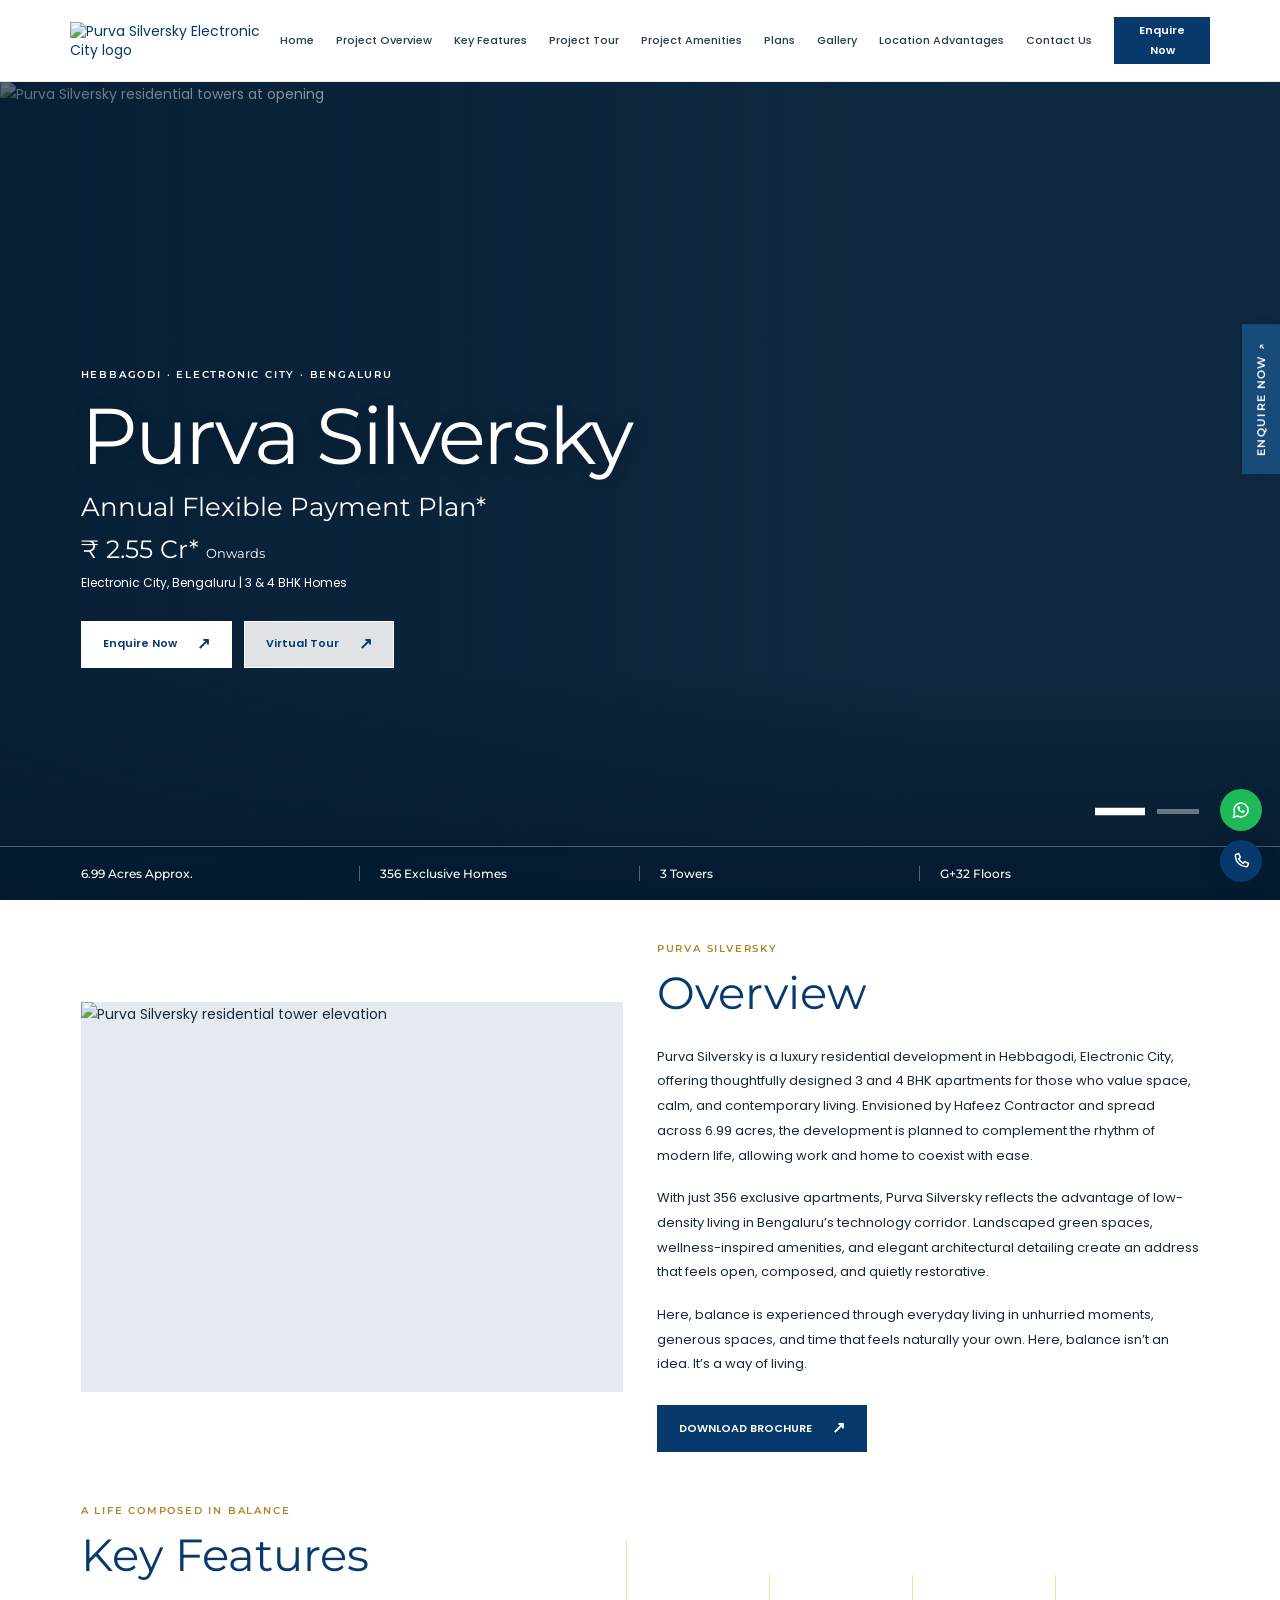
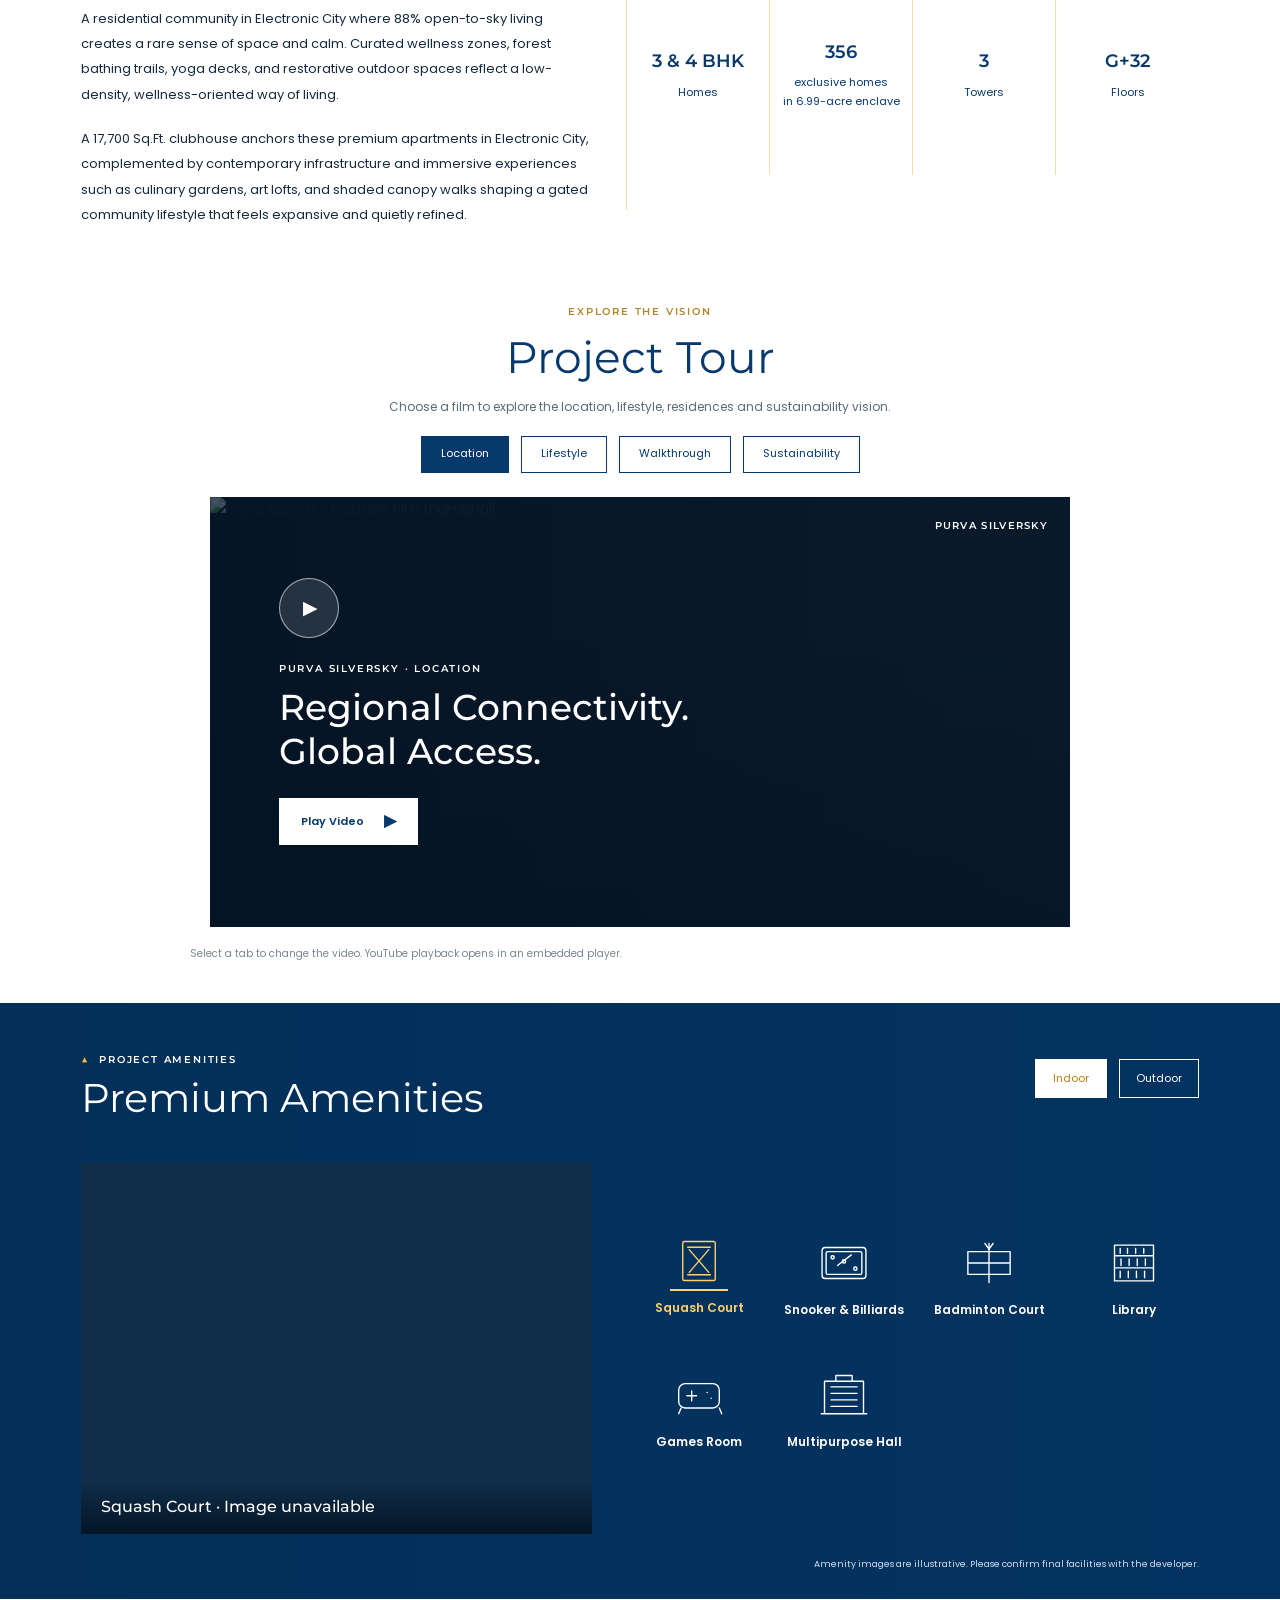
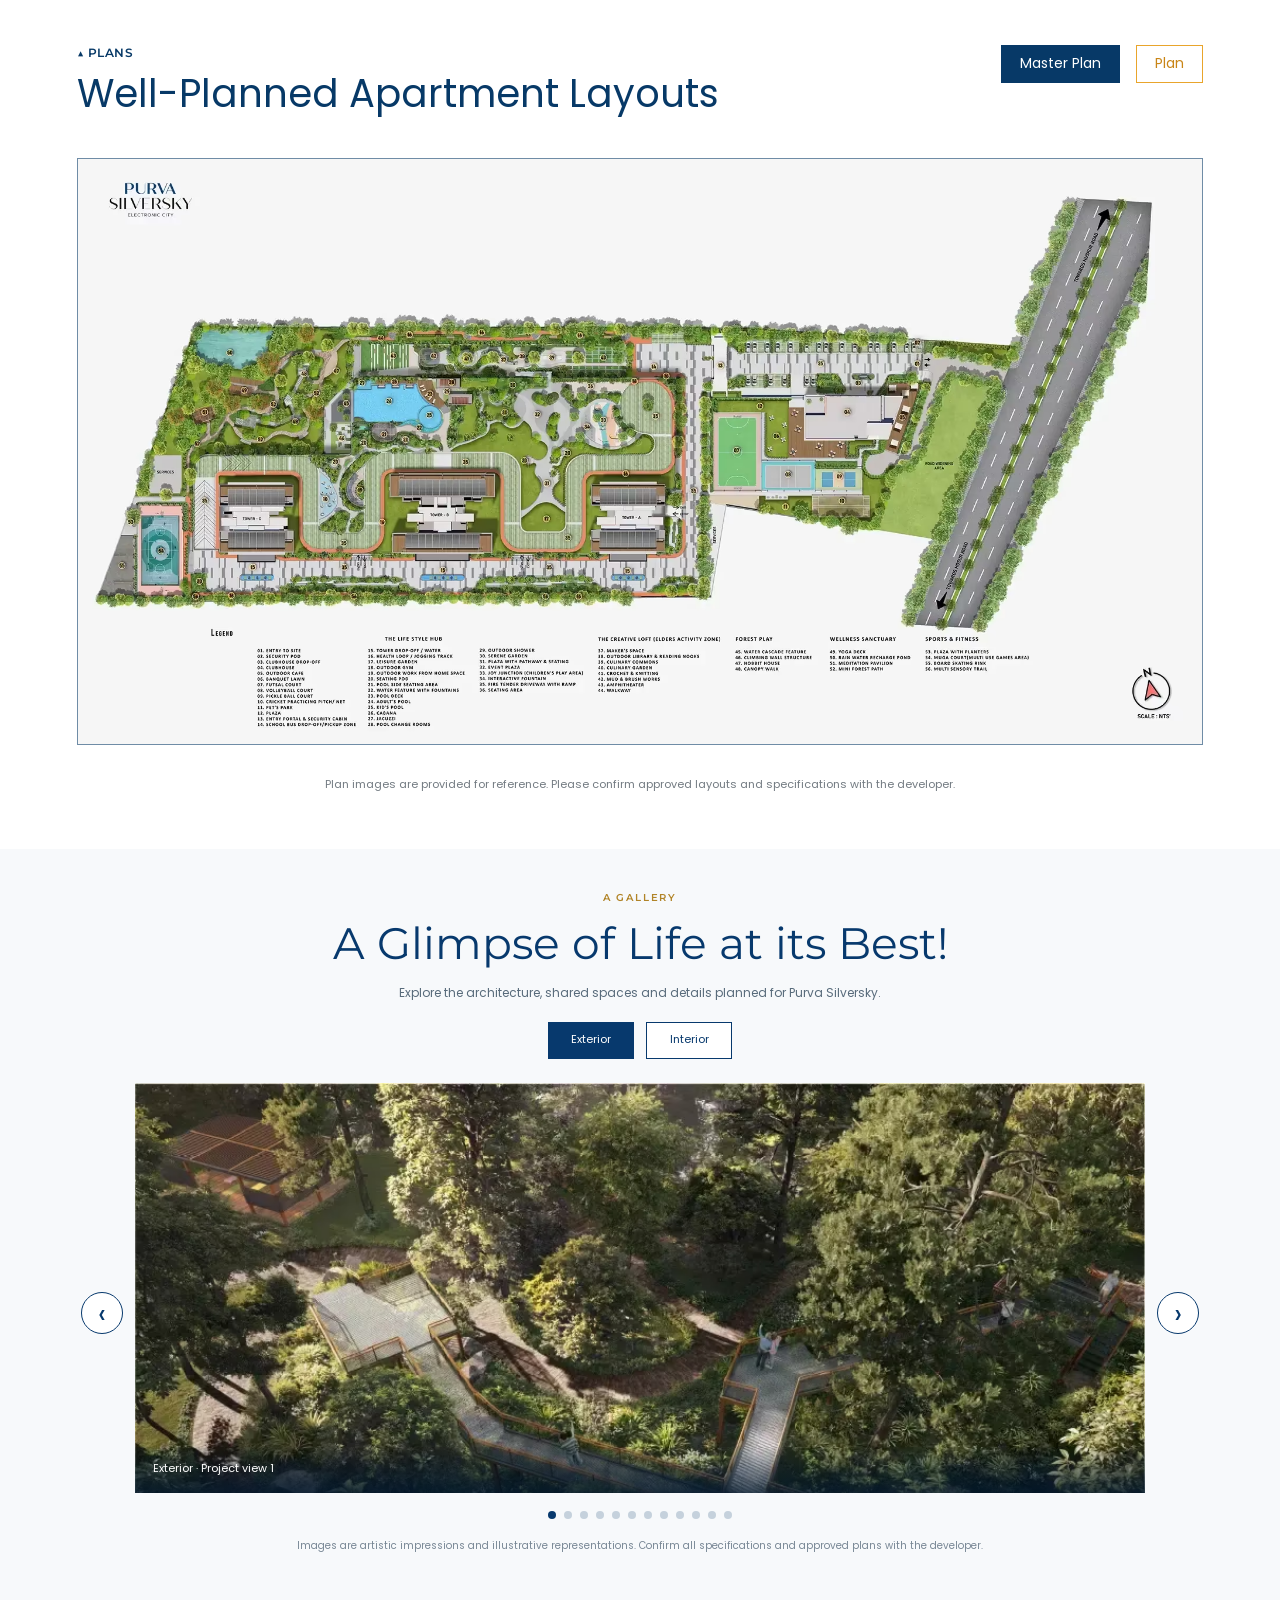
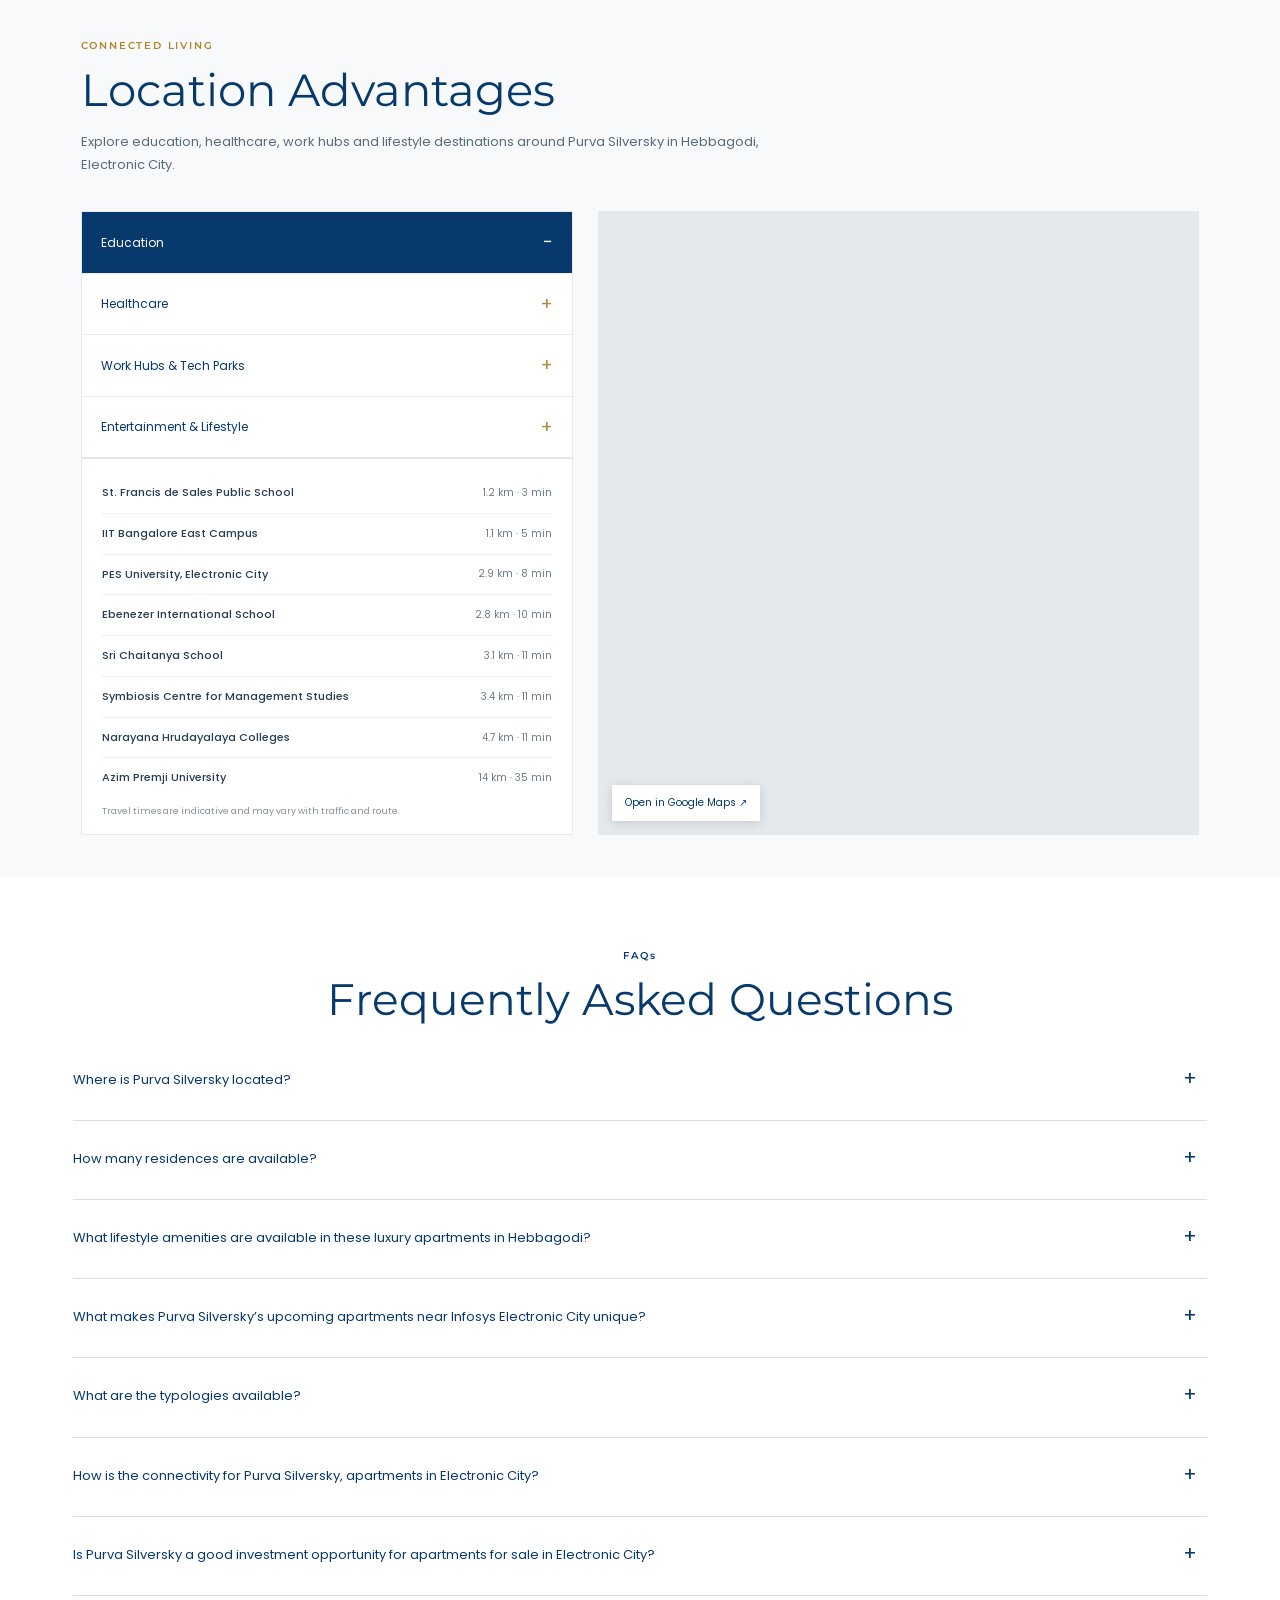
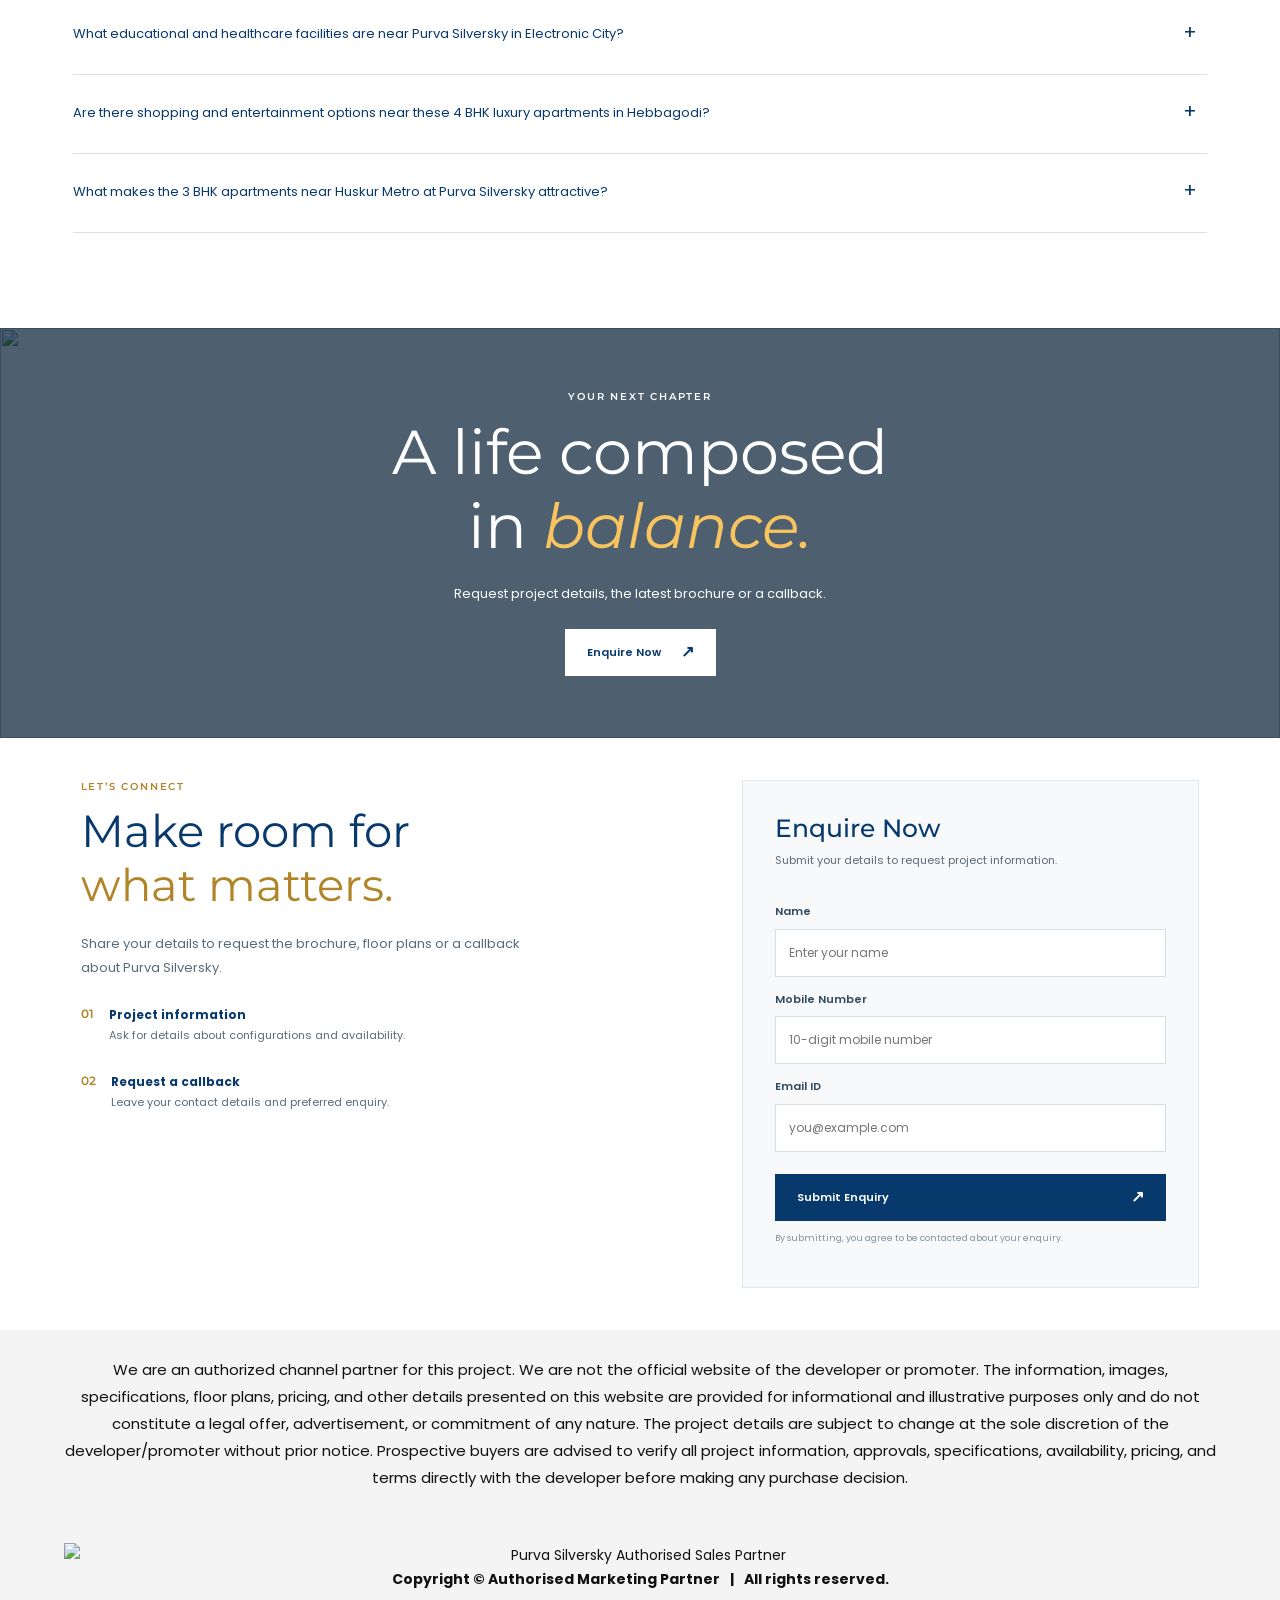
==== index.html @ df06e2ee "Set authorised sales partner logo and centre legal disclaimer" ====
<!doctype html>
<html lang="en"><head><meta charset="utf-8"><meta name="viewport" content="width=device-width,initial-scale=1"><meta name="theme-color" content="#07396d"><meta name="description" content="Explore premium 3 &amp; 4 BHK apartments in Electronic City at Purva Silversky. Discover top-rated flats in South Bangalore. Book your dream home today."><title>3 &amp; 4 BHK Apartments for Sale in Electronic City | Purva Silversky</title><link rel="preconnect" href="https://fonts.googleapis.com"><link rel="preconnect" href="https://fonts.gstatic.com" crossorigin><link rel="preconnect" href="https://www.puravankara.com"><link href="https://fonts.googleapis.com/css2?family=Montserrat:wght@400;500;600;700&family=Poppins:wght@300;400;500;600;700&display=swap" rel="stylesheet"><link rel="stylesheet" href="style.css?v=responsive-speed-28"><link rel="canonical" href="https://purvankarasilversky.com/"></head><body>
<header class="header"><a class="logo" href="#home" aria-label="Purva Silversky Home"><img class="brand-logo" src="assets/authorised-sales-partner.webp" alt="Purva Silversky Electronic City logo" loading="eager"></a><button class="menu-toggle" id="menuToggle" aria-label="Open menu" aria-expanded="false">☰</button><nav id="mainNav" aria-label="Main navigation"><a href="#home">Home</a><a href="#overview">Project Overview</a><a href="#features">Key Features</a><a href="#project-tour">Project Tour</a><a href="#amenities">Project Amenities</a><a href="#plans">Plans</a><a href="#projectGallery" data-scroll-target="projectGallery">Gallery</a><a href="#location">Location Advantages</a><a href="#contact">Contact Us</a><button class="btn btn-blue" data-enquire>Enquire Now</button></nav></header>
<main><section class="hero" id="home"><img class="hero-bg active" id="heroSlideA" src="https://www.puravankara.com/_next/image?q=85&url=%2Fuploads%2FSide_Elevation_New_e481af257b.webp&w=2048" alt="Purva Silversky residential towers at opening" fetchpriority="high" loading="eager" decoding="async"><img class="hero-bg hero-bg-secondary" id="heroSlideB" src="assets/assetshero-aerial.webp.jpg" alt="Aerial view of the three Purva Silversky residential towers and landscaped grounds" loading="lazy" decoding="async"><div class="hero-overlay"></div><div class="hero-copy"><p class="eyebrow light">HEBBAGODI · ELECTRONIC CITY · BENGALURU</p><h1>Purva Silversky</h1><p class="hero-subtitle">Annual Flexible Payment Plan*</p><p class="hero-price">₹ 2.55 Cr* <span>Onwards</span></p><p class="hero-details">Electronic City, Bengaluru | 3 &amp; 4 BHK Homes</p><div class="hero-buttons"><button class="btn btn-white" data-enquire>Enquire Now <span>↗</span></button><button class="btn btn-ghost" data-enquire>Virtual Tour <span>↗</span></button></div></div><div class="hero-slide-controls" aria-label="Landing page image slides"><button type="button" class="hero-slide-dot active" data-hero-slide="0" aria-label="Show tower elevation image"></button><button type="button" class="hero-slide-dot" data-hero-slide="1" aria-label="Show aerial project image"></button></div><div class="hero-bottom"><span>6.99 Acres Approx.</span><span>356 Exclusive Homes</span><span>3 Towers</span><span>G+32 Floors</span></div></section>
<section class="overview section" id="overview"><div class="overview-image"><img src="https://www.puravankara.com/_next/image?q=85&amp;url=https%3A%2F%2Fbackend.puravankara.com%2Fuploads%2FPurva_Silversky_Premium_Apartment_Living_in_Electronic_City_A_Buyer_s_Overview1_87bf3eaf56.webp&amp;w=1800" alt="Purva Silversky residential tower elevation" loading="lazy" onerror="this.onerror=null;this.src='https://bsmedia.business-standard.com/_media/bs/img/article/2026-02/19/full/20260219154353.jpg'"></div><div class="overview-copy"><p class="eyebrow">PURVA SILVERSKY</p><h2>Overview</h2><p>Purva Silversky is a luxury residential development in Hebbagodi, Electronic City, offering thoughtfully designed 3 and 4 BHK apartments for those who value space, calm, and contemporary living. Envisioned by Hafeez Contractor and spread across 6.99 acres, the development is planned to complement the rhythm of modern life, allowing work and home to coexist with ease.</p><p>With just 356 exclusive apartments, Purva Silversky reflects the advantage of low-density living in Bengaluru’s technology corridor. Landscaped green spaces, wellness-inspired amenities, and elegant architectural detailing create an address that feels open, composed, and quietly restorative.</p><p>Here, balance is experienced through everyday living in unhurried moments, generous spaces, and time that feels naturally your own. Here, balance isn’t an idea. It’s a way of living.</p><button class="btn btn-blue" data-enquire>DOWNLOAD BROCHURE <span>↗</span></button></div></section>
<section class="features section" id="features"><div class="features-copy"><p class="eyebrow">A LIFE COMPOSED IN BALANCE</p><h2>Key Features</h2><p>A residential community in Electronic City where 88% open-to-sky living creates a rare sense of space and calm. Curated wellness zones, forest bathing trails, yoga decks, and restorative outdoor spaces reflect a low-density, wellness-oriented way of living.</p><p>A 17,700 Sq.Ft. clubhouse anchors these premium apartments in Electronic City, complemented by contemporary infrastructure and immersive experiences such as culinary gardens, art lofts, and shaded canopy walks shaping a gated community lifestyle that feels expansive and quietly refined.</p></div><div class="stats"><div><strong>3 &amp; 4 BHK</strong><span>Homes</span></div><div><strong>356</strong><span>exclusive homes<br>in 6.99-acre enclave</span></div><div><strong>3</strong><span>Towers</span></div><div><strong>G+32</strong><span>Floors</span></div></div></section>
<section class="videos section" id="project-tour"><div class="section-title"><p class="eyebrow">EXPLORE THE VISION</p><h2>Project Tour</h2><p>Choose a film to explore the location, lifestyle, residences and sustainability vision.</p></div><div class="video-tabs" role="tablist" aria-label="Project videos"><button class="video-tab active" role="tab" aria-selected="true" data-video="location">Location</button><button class="video-tab" role="tab" aria-selected="false" data-video="lifestyle">Lifestyle</button><button class="video-tab" role="tab" aria-selected="false" data-video="walkthrough">Walkthrough</button><button class="video-tab" role="tab" aria-selected="false" data-video="sustainability">Sustainability</button></div><div class="video-stage"><img id="videoThumbnail" src="https://img.youtube.com/vi/IrpAXsxVPiM/maxresdefault.jpg" alt="Purva Silversky location film thumbnail" loading="lazy"><div class="video-shade"></div><div class="video-label"><span class="play-icon">▶</span><p id="videoEyebrow">PURVA SILVERSKY · LOCATION</p><h3 id="videoTitle">Regional Connectivity. Global Access.</h3><button class="btn btn-white" id="playVideo">Play Video <span>▶</span></button></div><span class="video-corner">PURVA SILVERSKY</span></div><p class="disclaimer">Select a tab to change the video. YouTube playback opens in an embedded player.</p></section>
<section class="amenities section premium-amenities" id="amenities">
  <div class="amenities-backdrop" aria-hidden="true"></div>
  <div class="amenities-heading">
    <div><p class="eyebrow light"><span class="gold-mark">▲</span> PROJECT AMENITIES</p><h2>Premium Amenities</h2></div>
    <div class="amenities-switch" role="tablist" aria-label="Amenity type">
      <button type="button" class="amenity-mode active" role="tab" aria-selected="true" data-amenity-mode="indoor">Indoor</button>
      <button type="button" class="amenity-mode" role="tab" aria-selected="false" data-amenity-mode="outdoor">Outdoor</button>
    </div>
  </div>
  <div class="amenities-content">
    <figure class="amenity-feature-image"><img id="amenityFeatureImage" src="https://www.puravankara.com/_next/image?q=75&url=%2Fuploads%2FSquash_Court_1_882d6d16e2.webp&w=1920" alt="Indoor squash court amenity" loading="lazy" decoding="async"><figcaption id="amenityFeatureCaption">Squash Court</figcaption></figure>
    <div class="amenity-options" id="amenityOptions" aria-live="polite"></div>
  </div>
  <p class="amenities-disclaimer">Amenity images are illustrative. Please confirm final facilities with the developer.</p>
</section>
<section class="plans section plans-gallery" id="plans">
 <div class="plans-heading">
  <div><p class="eyebrow">▲ PLANS</p><h2>Well-Planned Apartment Layouts</h2></div>
  <div class="plans-top-tabs" role="tablist" aria-label="Plan type">
   <button type="button" class="plan-tab active" data-plan-view="master" aria-selected="true">Master Plan</button>
   <button type="button" class="plan-tab" data-plan-view="plan" aria-selected="false">Plan</button>
  </div>
 </div>
 <div class="master-plan-view" id="masterPlanView">
  <button type="button" class="plan-image-button master-plan-image" data-enlarge-image="assets/master_plan.jpg" aria-label="Enlarge master plan image">
   <img src="assets/master_plan.jpg" alt="Purva Silversky master plan" loading="lazy" decoding="async">
   <span class="image-zoom-hint">Click image to enlarge ⤢</span>
  </button>
 </div>
 <div class="unit-plans-view" id="unitPlansView" hidden>
  <div class="unit-plan-tabs" role="tablist" aria-label="Apartment plan category">
   <button type="button" class="plan-tab active" data-unit-view="unit" aria-selected="true">Unit Plan</button>
   <button type="button" class="plan-tab" data-unit-view="floor" aria-selected="false">Floor Plan</button>
  </div>
  <div class="plan-cards" id="unitPlanCards">
   <article class="plan-card">
    <button type="button" class="plan-image-button" data-enlarge-image="assets/Unit_Plan_3_BHK_Type1.jpg" aria-label="Enlarge 3BHK Type 1 unit plan"><img src="assets/Unit_Plan_3_BHK_Type1.jpg" alt="3BHK Type 1 unit plan" loading="lazy" decoding="async"></button>
    <h3>3BHK Type - 1</h3><p>Super built up area: 1,874 Sq. Ft</p><button class="btn btn-blue plan-enquire" data-enquire>Enquire Now</button>
   </article>
   <article class="plan-card">
    <button type="button" class="plan-image-button" data-enlarge-image="assets/Unit_Plan_3_B3_T_Type2.jpg" aria-label="Enlarge 3BHK Type 2 unit plan"><img src="assets/Unit_Plan_3_B3_T_Type2.jpg" alt="3BHK Type 2 unit plan" loading="lazy" decoding="async"></button>
    <h3>3BHK Type - 2</h3><p>Super built up area: 1,864 Sq. Ft</p><button class="btn btn-blue plan-enquire" data-enquire>Enquire Now</button>
   </article>
   <article class="plan-card">
    <button type="button" class="plan-image-button" data-enlarge-image="assets/Unit_Plan_3_B3_Type3.avif" aria-label="Enlarge 3B3T plus maid unit plan"><img src="assets/Unit_Plan_3_B3_Type3.avif" alt="3B3T plus maid unit plan" loading="lazy" decoding="async"></button>
    <h3>3B3T+M</h3><p>Super built up area: 2,300 Sq. Ft</p><button class="btn btn-blue plan-enquire" data-enquire>Enquire Now</button>
   </article>
  </div>
  <div class="plan-cards floor-plan-cards" id="floorPlanCards" hidden>
   <article class="plan-card">
    <button type="button" class="plan-image-button" data-enlarge-image="assets/TowerA.jpg" aria-label="Enlarge Tower A floor plan"><img src="assets/TowerA.jpg" alt="Tower A typical floor plan" loading="lazy" decoding="async"></button>
    <h3>Tower A</h3><button class="btn btn-blue plan-enquire" data-enquire>Enquire Now</button>
   </article>
   <article class="plan-card">
    <button type="button" class="plan-image-button" data-enlarge-image="assets/TowerB.jpg" aria-label="Enlarge Tower B floor plan"><img src="assets/TowerB.jpg" alt="Tower B typical floor plan" loading="lazy" decoding="async"></button>
    <h3>Tower B</h3><button class="btn btn-blue plan-enquire" data-enquire>Enquire Now</button>
   </article>
   <article class="plan-card">
    <button type="button" class="plan-image-button" data-enlarge-image="assets/TowerC.jpg" aria-label="Enlarge Tower C floor plan"><img src="assets/TowerC.jpg" alt="Tower C typical floor plan" loading="lazy" decoding="async"></button>
    <h3>Tower C</h3><button class="btn btn-blue plan-enquire" data-enquire>Enquire Now</button>
   </article>
  </div>
 </div>
 <p class="plans-disclaimer">Plan images are provided for reference. Please confirm approved layouts and specifications with the developer.</p>
</section>
<div class="plan-lightbox" id="planLightbox" aria-hidden="true" role="dialog" aria-modal="true" aria-label="Enlarged plan image">
 <button type="button" class="plan-lightbox-close" id="closePlanLightbox" aria-label="Close enlarged image">×</button>
 <img id="planLightboxImage" src="" alt="Enlarged plan">
</div>
<section class="gallery section" id="projectGallery"><div class="section-title"><p class="eyebrow">A GALLERY</p><h2>A Glimpse of Life at its Best!</h2><p>Explore the architecture, shared spaces and details planned for Purva Silversky.</p></div><div class="gallery-filters"><button class="filter active" data-gallery="exterior">Exterior</button><button class="filter" data-gallery="interior">Interior</button></div><div class="gallery-carousel"><button class="gallery-arrow prev" id="galleryPrev" aria-label="Previous image">‹</button><figure class="gallery-main"><img id="galleryImage" src="assets/Render.jpg" alt="Purva Silversky exterior rendering" loading="lazy"><figcaption id="galleryCaption">Exterior · Project view 1</figcaption></figure><button class="gallery-arrow next" id="galleryNext" aria-label="Next image">›</button><div class="gallery-dots" id="galleryDots"></div></div><p class="disclaimer">Images are artistic impressions and illustrative representations. Confirm all specifications and approved plans with the developer.</p></section>
<section class="location section" id="location"><div class="location-heading"><p class="eyebrow">CONNECTED LIVING</p><h2>Location Advantages</h2><p>Explore education, healthcare, work hubs and lifestyle destinations around Purva Silversky in Hebbagodi, Electronic City.</p></div><div class="location-layout"><div class="location-panel"><div class="location-tabs" role="tablist" aria-label="Location categories"><button class="loc-tab active" data-loc="education">Education</button><button class="loc-tab" data-loc="healthcare">Healthcare</button><button class="loc-tab" data-loc="work">Work Hubs &amp; Tech Parks</button><button class="loc-tab" data-loc="lifestyle">Entertainment &amp; Lifestyle</button></div><div class="location-list" id="locationList"></div><p class="location-note">Travel times are indicative and may vary with traffic and route.</p></div><div class="map-panel"><iframe id="locationMap" title="Map of Purva Silversky and nearby Electronic City destinations" src="https://www.google.com/maps?q=Purva%20Silversky%2C%20Hebbagodi%2C%20Electronic%20City%2C%20Bengaluru&amp;output=embed" loading="lazy" referrerpolicy="no-referrer-when-downgrade"></iframe><a class="map-link" href="https://www.google.com/maps/search/?api=1&amp;query=Purva+Silversky+Hebbagodi+Electronic+City+Bengaluru" target="_blank" rel="noopener">Open in Google Maps ↗</a></div></div></section>
<section class="faq section" id="faqs" aria-labelledby="faqTitle"><div class="faq-heading"><p class="eyebrow">FAQs</p><h2 id="faqTitle">Frequently Asked Questions</h2></div><div class="faq-list">
<details class="faq-item"><summary>Where is Purva Silversky located?</summary><div class="faq-answer"><p>Purva Silversky, a 3 and 4 BHK residential development in Electronic City, is located in Hebbagodi on Huskur Road, one of Bengaluru’s fastest-growing residential and employment corridors. These apartments in Hebbagodi enjoy close proximity to major IT and technology parks, along with well-established social infrastructure that supports everyday convenience.</p><p>With seamless access to Hosur Road and NICE Road, this residential project in Electronic City offers easy connectivity across the city while maintaining a balanced relationship between work, lifestyle, and mobility—making it a considered choice for contemporary urban living.</p></div></details>
<details class="faq-item"><summary>How many residences are available?</summary><div class="faq-answer"><p>Purva Silversky comprises 356 exclusive residences spread across 7 acres, offering a curated selection of 3 BHK and 4 BHK apartments for sale. The community also features duplex residences and penthouses, reinforcing the character of low-density apartment living in Bengaluru.</p><p>These premium residences are designed to accommodate varied lifestyle preferences, with generous layouts that emphasise space, comfort, and a sense of understated elegance.</p></div></details>
<details class="faq-item"><summary>What lifestyle amenities are available in these luxury apartments in Hebbagodi?</summary><div class="faq-answer"><p>Purva Silversky offers a curated collection of 45+ lifestyle amenities designed to support wellness, leisure, and everyday indulgence. At the heart of the community is an expansive 17,000 sq. ft. clubhouse, featuring a state-of-the-art gym, indoor sports facilities, spa, café, lounges, a wellness clinic, and dedicated yoga decks.</p><p>Beyond the clubhouse, thoughtfully designed outdoor experiences such as culinary gardens, art lofts, an amphitheatre, treehouse, and shaded canopy walks create spaces for relaxation, creativity, and connection—shaping a lifestyle that feels immersive, balanced, and quietly enriching.</p></div></details>
<details class="faq-item"><summary>What makes Purva Silversky’s upcoming apartments near Infosys Electronic City unique?</summary><div class="faq-answer"><p>Purva Silversky stands apart with its thoughtfully planned low-density living, offering exceptional privacy and tranquillity. With 88% open spaces, these apartments for sale in Electronic City promotes healthier, greener, and more breathable surroundings.</p><p>Paired with iconic architecture by Hafeez Contractor, it delivers a holistic residential experience that blends aesthetics, comfort, and smart planning for an elevated lifestyle.</p></div></details>
<details class="faq-item"><summary>What are the typologies available?</summary><div class="faq-answer"><p>Purva Silversky offers a curated selection of spacious 3 BHK and 4 BHK apartments in Electronic City, Hebbagodi, thoughtfully planned to suit varied lifestyle preferences. The development also includes limited duplex residences and premium penthouses, designed for those seeking larger layouts and elevated living.</p></div></details>
<details class="faq-item"><summary>How is the connectivity for Purva Silversky, apartments in Electronic City?</summary><div class="faq-answer"><p>Purva Silversky enjoys strong connectivity within Electronic City and South Bengaluru, ensuring effortless access to key destinations. Major IT and technology parks are located close by, enabling convenient and efficient daily commutes.</p><p>Reputed educational institutions, healthcare facilities, shopping destinations, and everyday conveniences are all within a 5–20 minute drive, offering a well-connected lifestyle that balances work, mobility, and daily living with ease.</p></div></details>
<details class="faq-item"><summary>Is Purva Silversky a good investment opportunity for apartments for sale in Electronic City?</summary><div class="faq-answer"><p>Yes, Purva Silversky is located within one of Bengaluru’s most resilient and high-growth corridors, offering strong potential for long-term capital appreciation and sustained rental demand.</p><p>The location benefits from operational metro connectivity, ongoing and proposed government-led infrastructure investments, and the planned widening of Hosur Road, which will further enhance regional accessibility. The emergence of life sciences hubs, pharmaceutical zones, and industrial developments around Hosur, along with the continued expansion of global IT and commercial establishments in Electronic City, reinforces the area’s economic depth and future growth outlook.</p></div></details>
<details class="faq-item"><summary>What educational and healthcare facilities are near Purva Silversky in Electronic City?</summary><div class="faq-answer"><p>Purva Silversky is surrounded by a strong network of reputed educational and healthcare institutions, making it well suited for families and long-term living. Well-known schools such as MS Dhoni Global School, along with colleges and professional institutes including Xavier Institute of Management &amp; Entrepreneurship, are located within easy reach.</p><p>Residents also benefit from proximity to established healthcare facilities like Narayana Multi-Speciality Hospital, offering comprehensive medical care and emergency services. This well-developed social infrastructure adds everyday convenience while ensuring comfort and peace of mind.</p></div></details>
<details class="faq-item"><summary>Are there shopping and entertainment options near these 4 BHK luxury apartments in Hebbagodi?</summary><div class="faq-answer"><p>Purva Silversky enjoys close proximity to a wide range of shopping, dining, and leisure destinations, offering residents everyday convenience as well as weekend indulgences. Popular retail and lifestyle hubs such as M5 Ecity Mall, DMart Electronic City, and DMart Bommasandra cater to daily needs and shopping essentials.</p><p>For recreation and leisure, destinations including Gold Coins Club &amp; Resort, Nirantara Resort &amp; Spa, and The Oterra Hotel offer curated dining, wellness, and social experiences. Active lifestyles are supported by facilities such as Decathlon Chandapura Market and M.S.D Sports Arena, while spiritual and cultural spaces like Shree Parshwa Susheel Dham Shwetamber Jain Temple add to the area’s well-rounded social fabric.</p><p>Together, these nearby destinations enhance the appeal of living at Purva Silversky, creating a lifestyle that is convenient, engaging, and thoughtfully balanced.</p></div></details>
<details class="faq-item"><summary>What makes the 3 BHK apartments near Huskur Metro at Purva Silversky attractive?</summary><div class="faq-answer"><p>The 3 BHK apartments at Purva Silversky, located in Electronic City, are part of a thoughtfully planned residential community in one of Bengaluru’s fastest-growing technology corridors. An emphasis on 88% open-to-sky living creates a sense of openness and calm rarely found in urban developments.</p><p>Holistic wellness zones—featuring forest bathing trails, yoga decks, and restorative outdoor spaces—are designed to encourage balance and everyday wellbeing. A 17,700 sq. ft. clubhouse, contemporary infrastructure, and curated experiences such as culinary gardens, art lofts, and shaded canopy walks further enhance the lifestyle offering.</p><p>Together, these elements shape a living environment that balances calm with connectivity, and ease with aspiration.</p></div></details>
</div></section>
<section class="closing"><img src="https://www.puravankara.com/_next/image?q=85&amp;url=https%3A%2F%2Fbackend.puravankara.com%2Fuploads%2FPurva_Silversky_Premium_Apartment_Living_in_Electronic_City_A_Buyer_s_Overview1_87bf3eaf56.webp&amp;w=2400" alt="" loading="lazy"><div class="closing-shade"></div><div class="closing-copy"><p class="eyebrow light">YOUR NEXT CHAPTER</p><h2>A life composed<br>in <em>balance.</em></h2><p>Request project details, the latest brochure or a callback.</p><button class="btn btn-white" data-enquire>Enquire Now <span>↗</span></button></div></section>
<section class="contact section" id="contact"><div class="contact-copy"><p class="eyebrow">LET’S CONNECT</p><h2>Make room for<br><em>what matters.</em></h2><p>Share your details to request the brochure, floor plans or a callback about Purva Silversky.</p><div class="contact-note"><span>01</span><p><strong>Project information</strong><br>Ask for details about configurations and availability.</p></div><div class="contact-note"><span>02</span><p><strong>Request a callback</strong><br>Leave your contact details and preferred enquiry.</p></div></div><div class="contact-form-wrap"><h3>Enquire Now</h3><p>Submit your details to request project information.</p><form id="contactForm" class="contact-form" action="https://formsubmit.co/kotamadhumohanreddy@gmail.com" method="POST"><input type="hidden" name="_subject" value="New Purva Silversky website enquiry"><input type="hidden" name="_captcha" value="false"><input type="hidden" name="_template" value="table"><label for="contactName">Name</label><input id="contactName" name="name" type="text" placeholder="Enter your name" autocomplete="name" minlength="2" required><label for="contactMobile">Mobile Number</label><input id="contactMobile" name="mobile" type="tel" placeholder="10-digit mobile number" autocomplete="tel" inputmode="numeric" maxlength="10" pattern="[6-9][0-9]{9}" required><label for="contactEmail">Email ID</label><input id="contactEmail" name="email" type="email" placeholder="you@example.com" autocomplete="email" required><button class="btn btn-blue form-submit" type="submit">Submit Enquiry <span>↗</span></button><p class="form-privacy">By submitting, you agree to be contacted about your enquiry.</p><p class="contact-form-status form-status" role="status" aria-live="polite"></p></form></div></section>

<section class="legal-footer" aria-label="Website disclaimer"><p class="legal-disclaimer">We are an authorized channel partner for this project. We are not the official website of the developer or promoter. The information, images, specifications, floor plans, pricing, and other details presented on this website are provided for informational and illustrative purposes only and do not constitute a legal offer, advertisement, or commitment of any nature. The project details are subject to change at the sole discretion of the developer/promoter without prior notice. Prospective buyers are advised to verify all project information, approvals, specifications, availability, pricing, and terms directly with the developer before making any purchase decision.</p><div class="legal-brand"><img src="assets/authorised-sales-partner.webp" alt="Purva Silversky Authorised Sales Partner" loading="lazy"></div><p class="legal-copyright">Copyright © Authorised Marketing Partner <span aria-hidden="true">|</span> All rights reserved.</p></section>
</main>
<button class="side-enquire" data-enquire>ENQUIRE NOW <span>↗</span></button>
<div class="modal" id="enquiryModal" aria-hidden="true" role="dialog" aria-modal="true" aria-labelledby="formTitle"><div class="modal-backdrop" data-close></div><section class="modal-panel"><button class="modal-close" id="closeModal" aria-label="Close form">×</button><p class="eyebrow">PURVA SILVERSKY</p><h2 id="formTitle">Request a<br><em>callback.</em></h2><p class="form-intro">Fill in your details to request project information or a brochure.</p><form id="enquiryForm" action="https://formsubmit.co/kotamadhumohanreddy@gmail.com" method="POST"><input type="hidden" name="_subject" value="New Purva Silversky website enquiry"><input type="hidden" name="_captcha" value="false"><input type="hidden" name="_template" value="table"><label for="fullName">Name</label><input id="fullName" name="name" type="text" placeholder="Enter your name" autocomplete="name" minlength="2" required><label for="mobile">Mobile Number</label><input id="mobile" name="mobile" type="tel" placeholder="10-digit mobile number" autocomplete="tel" inputmode="numeric" maxlength="10" pattern="[6-9][0-9]{9}" required><label for="email">Email ID</label><input id="email" name="email" type="email" placeholder="you@example.com" autocomplete="email" required><button class="btn btn-blue form-submit" type="submit">Submit Enquiry <span>↗</span></button><p class="form-privacy">By submitting, you agree to be contacted about your enquiry.</p><p class="form-status" id="formStatus" role="status" aria-live="polite"></p></form></section></div>
<div class="video-modal" id="videoModal" aria-hidden="true" role="dialog" aria-modal="true" aria-label="Project video"><button class="video-close" id="closeVideo" aria-label="Close video">×</button><div class="video-frame-wrap"><iframe id="videoFrame" title="Purva Silversky project video" src="about:blank" allow="accelerometer; autoplay; clipboard-write; encrypted-media; gyroscope; picture-in-picture; web-share" referrerpolicy="strict-origin-when-cross-origin" allowfullscreen></iframe></div></div><script src="script.js?v=authorised-partner-logo-35"></script>
<div class="floating-contact" aria-label="Contact Purva Silversky"><a class="floating-whatsapp" href="https://wa.me/917975252542" target="_blank" rel="noopener noreferrer" aria-label="Chat on WhatsApp at +91 7975252542" title="WhatsApp"><svg viewBox="0 0 24 24" aria-hidden="true"><path d="M20.5 11.8a8.5 8.5 0 0 1-12.6 7.4L3 20.5l1.3-4.7A8.5 8.5 0 1 1 20.5 11.8Z" fill="none" stroke="currentColor" stroke-width="1.8"/><path d="M8.5 8.1c.2-.5.5-.5.8-.5h.5c.2 0 .4.1.5.4l.7 1.6c.1.2.1.4-.1.6l-.5.6c-.2.2-.2.4 0 .6.5.9 1.2 1.5 2.1 1.9.2.1.4.1.6-.1l.7-.8c.2-.2.4-.2.7-.1l1.5.7c.3.1.4.3.4.5 0 .4-.2 1.1-.7 1.5-.5.4-1.1.6-1.8.5-1-.1-2.3-.7-3.6-1.8-1.4-1.2-2.3-2.7-2.5-3.7-.2-.7 0-1.4.3-1.9Z" fill="currentColor"/></svg></a><a class="floating-call" href="tel:+917975252542" aria-label="Call +91 7975252542" title="Call"><svg viewBox="0 0 24 24" aria-hidden="true"><path d="M6.6 3.8 9.3 3l2 4.8-2.1 1.6a15 15 0 0 0 5.4 5.4l1.6-2.1 4.8 2-.8 2.7a2 2 0 0 1-2.2 1.4C10.8 18 6 13.2 5.2 6a2 2 0 0 1 1.4-2.2Z" fill="none" stroke="currentColor" stroke-width="1.8" stroke-linejoin="round"/></svg></a></div>
</body></html>
---- style.css ----
:root{--blue:#07396d;--ink:#152a3e;--muted:#586b7b;--gold:#f5ad26;--line:#dbe3e9;--sans:"Poppins",Arial,sans-serif;--head:"Montserrat",Arial,sans-serif}*{box-sizing:border-box}html{scroll-behavior:smooth;scroll-padding-top:85px}body{margin:0;color:var(--ink);font:14px/1.8 var(--sans)}img{display:block;width:100%;height:100%;object-fit:cover}button,a{-webkit-tap-highlight-color:transparent}button{font:inherit;cursor:pointer}a{color:inherit;text-decoration:none}.header{height:82px;position:sticky;top:0;z-index:30;background:#fff;display:flex;align-items:center;justify-content:space-between;padding:0 5.5%;border-bottom:1px solid #e8edf1}.logo{display:flex;gap:10px;align-items:center;color:var(--blue);line-height:1.3}.logo-symbol{width:38px;height:38px;border:1px solid var(--gold);display:grid;place-items:center;font:25px Georgia,serif;color:var(--gold)}.logo b{display:block;font:700 11px var(--head);letter-spacing:.12em}.logo small{display:block;font:500 8px var(--head);letter-spacing:.12em;margin-top:5px;color:#758495}.header nav{display:flex;align-items:center;gap:22px}.header nav>a{font-size:11px;font-weight:500;color:#263e55;transition:color .2s}.header nav>a:hover{color:var(--gold)}.btn{min-height:47px;padding:0 21px;border:1px solid transparent;display:inline-flex;align-items:center;justify-content:center;gap:20px;font-size:11px;font-weight:600;transition:.22s}.btn:hover{transform:translateY(-2px)}.btn span{font-size:16px}.btn-blue{background:var(--blue);color:white}.btn-blue:hover{background:#0c548f}.btn-white{background:#fff;color:var(--blue);border-color:#fff}.btn-white:hover{background:var(--gold);border-color:var(--gold)}.btn-ghost{background:#ffffffdf;color:var(--blue);border-color:white}.btn-ghost:hover{background:var(--blue);color:#fff}.menu-toggle{display:none;border:0;background:none;font-size:25px;color:var(--blue)}.hero{height:calc(100svh - 82px);min-height:620px;position:relative;overflow:hidden;background:#274a64;color:white}.hero-bg{position:absolute;inset:0;object-position:center 48%;animation:zoomIn 1.2s ease both}.hero-overlay{position:absolute;inset:0;background:linear-gradient(90deg,#041a30a3,#041a301f 74%),linear-gradient(0deg,#021427b3,transparent 28%)}.hero-copy{position:absolute;left:6.3%;top:35%;z-index:1;max-width:650px}.eyebrow{font:600 10px var(--head);letter-spacing:.18em;color:#b18427;margin:0 0 12px}.eyebrow.light{color:white}.hero h1{font:400 clamp(42px,5vw,68px)/1.16 var(--head);letter-spacing:-.035em;margin:0 0 12px;text-shadow:0 3px 15px #0004}.hero-subtitle{font:400 clamp(18px,2vw,26px) var(--head);margin:0 0 12px}.hero-price{font:400 25px var(--head);margin:0 0 8px}.hero-price span{font-size:13px}.hero-details{font-size:12px;margin:0 0 27px}.hero-buttons{display:flex;gap:12px}.hero-bottom{position:absolute;z-index:2;left:0;right:0;bottom:0;padding:19px 6.3%;display:grid;grid-template-columns:repeat(4,1fr);background:#041d347a;border-top:1px solid #ffffff48;backdrop-filter:blur(4px);font:500 12px var(--head)}.hero-bottom span{padding:0 20px;border-right:1px solid #ffffff54}.hero-bottom span:first-child{padding-left:0}.hero-bottom span:last-child{border:0}.section{padding:90px 6.3%}.overview{display:grid;grid-template-columns:1fr 1fr;gap:3.3%;align-items:center}.overview-image{height:440px;overflow:hidden;background:#e5eaf0}.overview-image img{object-position:center;transition:transform .6s}.overview-image:hover img{transform:scale(1.025)}.overview-copy h2,.features h2,.location h2{font:400 clamp(36px,3.5vw,48px)/1.2 var(--head);color:var(--blue);margin:0 0 24px}.overview-copy p:not(.eyebrow){font-size:13px;line-height:1.9;margin:0 0 18px}.overview-copy .btn{margin-top:10px}.features{display:grid;grid-template-columns:1fr 1.12fr;gap:4%;align-items:center;background:#fff}.features-copy h2{margin-bottom:23px}.features-copy p:not(.eyebrow){font-size:13px;line-height:1.95;margin:0 0 19px}.stats{min-height:270px;border-left:1px solid #f6dba5;display:grid;grid-template-columns:repeat(4,1fr);align-items:center}.stats div{min-height:200px;padding:20px 12px;display:flex;flex-direction:column;align-items:center;justify-content:center;text-align:center;border-right:1px solid #f6dba5}.stats div:last-child{border:0}.stats strong{font:600 18px/1.4 var(--head);color:var(--blue);margin-bottom:8px}.stats span{font-size:11px;color:var(--blue);line-height:1.7}.gallery{background:#f7f9fb;text-align:center}.section-title{max-width:760px;margin:0 auto 30px}.section-title h2{font:400 clamp(31px,3.4vw,45px)/1.3 var(--head);color:var(--blue);margin:0 0 10px}.section-title>p:last-child{font-size:12px;color:var(--muted);margin:0}.gallery-filters,.video-tabs{display:flex;justify-content:center;gap:12px;flex-wrap:wrap;margin:26px 0 34px}.filter,.video-tab{min-height:37px;min-width:86px;padding:0 19px;border:1px solid var(--blue);background:white;color:var(--blue);font-size:11px;transition:.2s}.filter:hover,.filter.active,.video-tab:hover,.video-tab.active{background:var(--blue);color:white}.gallery-carousel{position:relative;max-width:1120px;margin:0 auto;padding:0 54px}.gallery-main{height:450px;margin:0;position:relative;overflow:hidden;background:#dce4eb}.gallery-main img{object-position:center;transition:opacity .2s}.gallery-main figcaption{position:absolute;bottom:0;left:0;right:0;padding:14px 18px;text-align:left;color:white;background:linear-gradient(transparent,#00172ec7);font-size:11px}.gallery-arrow{position:absolute;top:48%;z-index:2;width:42px;height:42px;border:1px solid var(--blue);border-radius:50%;background:white;color:var(--blue);font-size:29px;line-height:1}.gallery-arrow:hover{background:var(--blue);color:white}.gallery-arrow.prev{left:0}.gallery-arrow.next{right:0}.gallery-dots{display:flex;gap:8px;justify-content:center;margin-top:18px}.gallery-dot{width:8px;height:8px;border:0;border-radius:50%;background:#c5d1dc;padding:0}.gallery-dot.active{background:var(--blue)}.disclaimer{font-size:10px;color:#788795;margin:18px auto 0;max-width:900px}.videos .section-title{text-align:center}.video-stage{position:relative;max-width:860px;height:485px;margin:0 auto;background:#0b1c2c;overflow:hidden}.video-stage>img{position:absolute;inset:0;object-fit:cover}.video-shade{position:absolute;inset:0;background:linear-gradient(90deg,#031223b8,#0312232e),linear-gradient(0deg,#0312236b,transparent 70%)}.video-label{position:absolute;inset:0;display:flex;flex-direction:column;align-items:flex-start;justify-content:center;padding:8%;color:white}.play-icon{width:60px;height:60px;border-radius:50%;border:1px solid #fff9;display:grid;place-items:center;padding-left:4px;background:#ffffff20;font-size:19px;margin-bottom:24px}.video-label p{font:600 10px var(--head);letter-spacing:.18em;margin:0 0 10px}.video-label h3{font:500 clamp(22px,3vw,36px) var(--head);max-width:480px;margin:0 0 25px}.video-corner{position:absolute;right:22px;top:22px;color:white;font:600 10px var(--head);letter-spacing:.13em}.location{background:#f7f9fb}.location-heading{margin-bottom:35px;max-width:720px}.location-heading h2{margin-bottom:12px}.location-heading p:not(.eyebrow){font-size:13px;color:var(--muted);margin:0}.location-layout{display:grid;grid-template-columns:.9fr 1.1fr;gap:25px}.location-panel{background:white;border:1px solid #e4eaf0;min-height:430px}.location-tabs{display:flex;flex-direction:column;border-bottom:1px solid var(--line)}.loc-tab{text-align:left;border:0;border-bottom:1px solid #e8edf2;background:white;padding:14px 19px;color:var(--blue);font-size:12px;display:flex;justify-content:space-between;align-items:center}.loc-tab:after{content:"+";font-size:18px;color:#b38b36}.loc-tab.active{background:var(--blue);color:white}.loc-tab.active:after{content:"−";color:white}.location-list{padding:14px 20px 5px;display:grid;grid-template-columns:1fr}.place-row{display:flex;align-items:center;justify-content:space-between;gap:15px;padding:10px 0;border-bottom:1px solid #edf0f3;font-size:11px}.place-row:last-child{border:0}.place-row strong{font-weight:500;color:#263d52}.place-row span{white-space:nowrap;color:#6d7c89;font-size:10px}.location-note{padding:0 20px 15px;margin:0;color:#82909b;font-size:9px}.map-panel{position:relative;min-height:430px;background:#e3e9ed}.map-panel iframe{position:absolute;inset:0;width:100%;height:100%;border:0}.map-link{position:absolute;left:14px;bottom:14px;background:white;color:var(--blue);padding:9px 13px;font-size:10px;box-shadow:0 2px 10px #0002}.closing{height:470px;position:relative;display:flex;align-items:center;justify-content:center;text-align:center;color:white;overflow:hidden}.closing>img{position:absolute;inset:0}.closing-shade{position:absolute;inset:0;background:#031c34b3}.closing-copy{position:relative;z-index:1;padding:25px}.closing-copy h2{font:400 clamp(42px,5vw,62px)/1.2 var(--head);margin:12px 0 18px}.closing-copy h2 em{color:#f7c45f}.closing-copy>p:not(.eyebrow){font-size:13px;margin:0 0 24px}.footer{padding:36px 6.3% 18px;background:#082e54;color:white;display:grid;grid-template-columns:1fr 1.4fr;gap:20px 45px;align-items:center}.footer-logo b{color:white}.footer-logo small{color:#c1d0df}.footer>p{font-size:10px;color:#d3deea;margin:0}.footer-bottom{grid-column:1/-1;border-top:1px solid #ffffff35;padding-top:14px;display:flex;justify-content:space-between;font-size:9px;color:#d3deea}.side-enquire{position:fixed;right:0;top:36%;z-index:25;writing-mode:vertical-rl;transform:rotate(180deg);border:0;background:#174c78;color:white;padding:18px 12px;letter-spacing:.12em;font:600 11px var(--head);box-shadow:0 3px 14px #0002;transition:background .2s}.side-enquire:hover{background:var(--gold);color:var(--blue)}.modal{position:fixed;inset:0;z-index:100;display:flex;align-items:center;justify-content:center;padding:24px;visibility:hidden;pointer-events:none}.modal.is-open{visibility:visible;pointer-events:auto}.modal-backdrop{position:absolute;inset:0;background:#06182ccc;opacity:0;transition:opacity .25s}.modal.is-open .modal-backdrop{opacity:1}.modal-panel{position:relative;z-index:1;width:min(520px,100%);max-height:calc(100vh - 48px);height:auto;overflow:auto;background:white;padding:54px clamp(25px,4vw,48px) 30px;box-shadow:0 24px 80px #00172e40;transform:translateY(20px) scale(.98);transition:transform .3s}.modal.is-open .modal-panel{transform:translateY(0) scale(1)}.modal-close,.video-close{position:absolute;top:18px;right:22px;border:1px solid #d8e0e7;background:white;color:var(--blue);width:38px;height:38px;font-size:28px;line-height:1}.modal-panel h2{font:400 43px/1.2 var(--head);color:var(--blue);margin:15px 0}.modal-panel h2 em{color:#b58a34}.form-intro{font-size:12px;color:var(--muted);margin:0 0 23px}.modal-panel form{display:flex;flex-direction:column}.modal-panel label{font-size:11px;font-weight:600;color:#304b62;margin:13px 0 7px}.modal-panel input{height:48px;padding:0 13px;border:1px solid #d4dfe8;background:white;font:12px var(--sans);outline:none}.modal-panel input:focus{border-color:var(--blue);box-shadow:0 0 0 2px #07396d18}.form-submit{margin-top:22px;width:100%;justify-content:space-between}.form-privacy{font-size:9px;color:#84909b}.form-status{font-size:11px;color:var(--blue);font-weight:600}.form-status:empty{display:none}.form-status.success{background:#e9f3ec;border-left:3px solid #43855d;padding:12px}.form-status.error{color:#a33}.video-modal{position:fixed;inset:0;z-index:110;display:flex;align-items:center;justify-content:center;background:#010d1af0;padding:5vw;visibility:hidden;opacity:0;pointer-events:none;transition:opacity .2s}.video-modal.is-open{visibility:visible;opacity:1;pointer-events:auto}.video-close{z-index:2;top:20px;right:25px;font-size:32px}.video-frame-wrap{width:min(1100px,100%);aspect-ratio:16/9;background:#000}.video-frame-wrap iframe{width:100%;height:100%;border:0}@keyframes zoomIn{from{transform:scale(1.035);opacity:.8}to{transform:scale(1);opacity:1}}@media(max-width:1000px){.header{padding:0 4%}.header nav{gap:12px}.header nav>a{font-size:10px}.section{padding:70px 5%}.overview-image{height:390px}.stats strong{font-size:15px}.stats div{padding:15px 7px}.hero-copy{left:5%}}@media(max-width:760px){html{scroll-padding-top:70px}.header{height:70px}.logo-symbol{width:34px;height:34px}.logo b{font-size:10px}.logo small{font-size:7px}.menu-toggle{display:block}.header nav{display:none;position:absolute;top:70px;left:0;right:0;padding:15px 6% 22px;background:white;box-shadow:0 10px 18px #0001;flex-direction:column;align-items:stretch;gap:0}.header nav.open{display:flex}.header nav>a{padding:11px 0;border-bottom:1px solid #edf0f3;font-size:12px}.header nav .btn{margin-top:14px}.hero{height:calc(100svh - 70px);min-height:600px;max-height:none}.hero-bg{object-position:56% center}.hero-overlay{background:linear-gradient(90deg,#041a309e,#041a3026),linear-gradient(0deg,#021427bd,transparent 45%)}.hero-copy{top:24%;left:6%;right:6%}.hero h1{font-size:clamp(40px,10vw,60px)}.hero-subtitle{font-size:19px}.hero-price{font-size:22px}.hero-details{font-size:10px}.hero-bottom{padding:13px 5%;grid-template-columns:1fr 1fr;gap:12px 0;font-size:10px}.hero-bottom span{padding:0 10px}.hero-bottom span:nth-child(3){padding-left:0}.hero-bottom span:nth-child(2){border-right:0}.section{padding:62px 6%}.overview,.features,.location-layout{grid-template-columns:1fr;gap:28px}.overview-image{height:300px;order:1}.overview-copy{order:2}.overview-copy h2,.features h2,.location h2{font-size:38px;margin-bottom:18px}.overview-copy p:not(.eyebrow),.features-copy p:not(.eyebrow){font-size:12px}.stats{min-height:200px;grid-template-columns:1fr 1fr;border-top:1px solid #f6dba5;border-left:0}.stats div{min-height:125px;border-bottom:1px solid #f6dba5}.stats div:nth-child(2){border-right:0}.stats div:nth-child(3){border-bottom:0}.stats div:nth-child(4){border-right:0;border-bottom:0}.section-title h2{font-size:31px}.gallery-carousel{padding:0 33px}.gallery-main{height:300px}.gallery-arrow{width:32px;height:32px;font-size:24px}.gallery-arrow.prev{left:-2px}.gallery-arrow.next{right:-2px}.video-stage{height:350px}.video-label{padding:7%}.play-icon{width:48px;height:48px;margin-bottom:16px}.video-label h3{font-size:24px}.location-layout{gap:18px}.location-panel{min-height:0}.map-panel{min-height:340px}.closing{height:400px}.footer{grid-template-columns:1fr;gap:15px;padding:30px 6% 18px}.footer>p{grid-row:2}.footer-bottom{grid-column:1;flex-direction:column;gap:5px}.side-enquire{top:auto;bottom:22%;padding:14px 9px;font-size:9px}.modal-panel{padding-top:60px}.video-modal{padding:18px}.video-close{top:10px;right:10px}}@media(prefers-reduced-motion:reduce){*,*:before,*:after{animation-duration:.01ms!important;transition-duration:.01ms!important;scroll-behavior:auto!important}}
/* Navigation, amenities, plans and contact additions */
.header nav>a{white-space:nowrap}
section[id]{scroll-margin-top:100px}
.amenities{background:#fff}
.amenity-grid{display:grid;grid-template-columns:repeat(3,minmax(0,1fr));gap:16px;max-width:1120px;margin:0 auto}
.amenity-card{min-height:190px;border:1px solid #e1e8ee;padding:25px;background:linear-gradient(145deg,#fff,#f7f9fb);transition:transform .2s,border-color .2s}
.amenity-card:hover{transform:translateY(-4px);border-color:#d6b56b}
.amenity-card>span{font:600 11px var(--head);color:#b18427;letter-spacing:.12em}
.amenity-card h3{font:500 17px var(--head);color:var(--blue);margin:15px 0 8px}
.amenity-card p{font-size:12px;line-height:1.8;color:var(--muted);margin:0}
.plans{display:grid;grid-template-columns:1fr 1fr;align-items:center;gap:5%;background:#f7f9fb}
.plans-copy h2,.contact-copy h2{font:400 clamp(36px,3.5vw,48px)/1.2 var(--head);color:var(--blue);margin:0 0 20px}
.plans-copy>p:not(.eyebrow){font-size:13px;line-height:1.9;color:var(--muted)}
.plan-options{display:grid;grid-template-columns:1fr 1fr;gap:12px;margin:25px 0}
.plan-options>div{padding:17px;border-left:2px solid #d5ad5d;background:#fff;display:flex;flex-direction:column;gap:7px}
.plan-options strong{font:600 18px var(--head);color:var(--blue)}
.plan-options span{font-size:10px;color:var(--muted);line-height:1.6}
.plans-visual{padding:18px;background:#e9eef2}
.plan-outline{min-height:340px;position:relative;border:3px solid #fff;background:#f9fafb;display:grid;grid-template-columns:1fr 1fr 1fr;grid-template-rows:1fr 1fr 1fr;gap:5px;padding:26px}
.plan-label{position:absolute;top:7px;left:10px;font:600 8px var(--head);letter-spacing:.1em;color:#728293}
.plan-room{display:grid;place-items:center;text-align:center;background:#e3eaf0;border:1px solid #aebdca;color:#496176;font:600 9px var(--head);letter-spacing:.08em;padding:5px}
.room-one{grid-column:1/3;grid-row:1}.room-two{grid-column:3;grid-row:1}.room-three{grid-column:1;grid-row:2}.room-four{grid-column:2/4;grid-row:2}.room-five{grid-column:1;grid-row:3}.room-six{grid-column:2/4;grid-row:3;background:#e3eee6}
.plans-visual>p{text-align:center;font-size:9px;color:#718191;margin:10px 0 0}
.contact{display:grid;grid-template-columns:1fr .8fr;gap:8%;background:#fff;align-items:start}
.contact-copy h2 em{color:#b18427;font-style:normal}
.contact-copy>p:not(.eyebrow){font-size:13px;color:var(--muted);max-width:460px}
.contact-note{display:flex;gap:15px;align-items:flex-start;margin-top:25px}
.contact-note>span{font:600 12px var(--head);color:#b18427;padding-top:2px}
.contact-note p{margin:0;font-size:11px;color:var(--muted);line-height:1.8}
.contact-note strong{color:var(--blue);font-size:12px}
.contact-form-wrap{padding:32px;background:#f7f9fb;border:1px solid #e1e8ee}
.contact-form-wrap h3{font:500 25px var(--head);color:var(--blue);margin:0 0 8px}
.contact-form-wrap>p{font-size:11px;color:var(--muted);margin:0 0 18px}
.contact-form{display:flex;flex-direction:column}
.contact-form label{font-size:11px;font-weight:600;color:#304b62;margin:13px 0 7px}
.contact-form input{height:48px;padding:0 13px;border:1px solid #d4dfe8;background:#fff;font:12px var(--sans);outline:none;width:100%}
.contact-form input:focus{border-color:var(--blue);box-shadow:0 0 0 2px #07396d18}
.contact-form .form-submit{width:100%;justify-content:space-between;margin-top:22px}
.contact-form .form-privacy{font-size:9px;color:#84909b}
@media(max-width:1200px){.header nav{gap:9px}.header nav>a{font-size:9px}.header nav .btn{padding:0 12px;min-height:40px;font-size:10px}}
@media(max-width:900px){.header nav{gap:8px}.header nav>a{font-size:8px}.logo b{font-size:9px}.logo small{font-size:7px}.amenity-grid{grid-template-columns:repeat(2,minmax(0,1fr))}}
@media(max-width:760px){.header nav>a{font-size:12px}.header nav{gap:0}.header nav .btn{font-size:11px}.amenity-grid{grid-template-columns:1fr}.amenity-card{min-height:0;padding:21px}.plans,.contact{grid-template-columns:1fr;gap:30px}.plans-copy h2,.contact-copy h2{font-size:38px}.plan-outline{min-height:290px;padding:26px 18px}.contact-form-wrap{padding:25px 20px}section[id]{scroll-margin-top:76px}}

@media(max-width:1000px){.menu-toggle{display:block}.header nav{display:none;position:absolute;top:82px;left:0;right:0;padding:15px 5% 22px;background:#fff;box-shadow:0 10px 18px #0001;flex-direction:column;align-items:stretch;gap:0;max-height:calc(100svh - 82px);overflow-y:auto}.header nav.open{display:flex}.header nav>a{padding:11px 0;border-bottom:1px solid #edf0f3;font-size:12px}.header nav .btn{margin-top:14px;min-height:44px}}

/* Project tour image slider */
.project-tour-slider{max-width:1120px;margin:0 auto 54px}
.tour-slide-frame{height:clamp(300px,48vw,610px);position:relative;overflow:hidden;background:#122d42}
.tour-slide-frame>img{position:absolute;inset:0;width:100%;height:100%;object-fit:cover;object-position:center 48%;transition:opacity .25s}
.tour-slide-overlay{position:absolute;inset:0;display:flex;flex-direction:column;justify-content:flex-end;align-items:flex-start;padding:clamp(22px,5vw,60px);background:linear-gradient(0deg,#061b2db8,transparent 65%);pointer-events:none}
.tour-slide-overlay h3{max-width:650px;color:#fff;font:400 clamp(25px,3.4vw,44px)/1.25 var(--head);margin:0;text-shadow:0 2px 14px #0005}
.tour-slide-arrow{position:absolute;top:50%;transform:translateY(-50%);z-index:2;width:44px;height:44px;border:1px solid #ffffffc9;border-radius:50%;background:#ffffffed;color:var(--blue);font-size:30px;line-height:1}
.tour-slide-arrow:hover{background:var(--gold);border-color:var(--gold)}
.tour-prev{left:18px}.tour-next{right:18px}
.tour-slide-dots{position:absolute;z-index:2;right:24px;bottom:25px;display:flex;gap:9px}
.tour-dot{width:9px;height:9px;border:1px solid #fff;border-radius:50%;padding:0;background:#ffffff70}
.tour-dot.active{background:#fff;transform:scale(1.2)}
@media(max-width:600px){.tour-slide-frame{height:360px}.tour-slide-overlay{padding:20px 18px 45px}.tour-slide-arrow{width:38px;height:38px}.tour-prev{left:10px}.tour-next{right:10px}.tour-slide-dots{bottom:17px;right:17px}}

/* Official Purva Silversky logo and image fallback layout */
.logo{flex-shrink:0;display:flex;align-items:center;max-width:220px}
.brand-logo{display:block;width:clamp(150px,17vw,210px)!important;height:auto!important;max-height:58px;object-fit:contain!important;object-position:left center;background:transparent}
.footer-logo .brand-logo{width:210px!important;max-width:100%;max-height:72px}
@media(max-width:1000px){.brand-logo{width:170px!important;max-height:48px}.footer-logo .brand-logo{width:190px!important}}
@media(max-width:480px){.brand-logo{width:145px!important;max-height:42px}.logo{max-width:155px}}

/* Reliable two-image landing hero carousel */
.hero{isolation:isolate}
.hero-bg{width:100%;height:100%;object-fit:cover;object-position:center 48%;opacity:0;transition:opacity .8s ease;z-index:0}
.hero-bg.active{opacity:1;z-index:0}
.hero-bg-secondary{z-index:0}
.hero-overlay{z-index:1;pointer-events:none}
.hero-copy{z-index:2}
.hero-slide-controls{position:absolute;z-index:4;right:6.3%;bottom:78px;display:flex;gap:10px}
.hero-slide-dot{width:34px;height:4px;border:0;padding:0;background:#ffffff70;cursor:pointer;transition:background .2s,transform .2s}
.hero-slide-dot.active{background:#fff;transform:scaleY(1.5)}
.hero-bottom{z-index:3}
@media(max-width:760px){.hero{min-height:650px}.hero-copy{top:27%;left:6%;right:6%}.hero-slide-controls{right:6%;bottom:108px}.hero-bottom{grid-template-columns:repeat(2,minmax(0,1fr));row-gap:12px;padding:16px 6%;font-size:10px}.hero-bottom span{padding:0 8px}.hero-bottom span:nth-child(2){border-right:0}.hero-bottom span:nth-child(3){padding-left:0}}

/* Landing hero image quality and slide transitions */
.hero{isolation:isolate;background:#0a2035}
.hero-bg{display:block;width:100%;height:100%;object-fit:cover;object-position:center center;filter:none;image-rendering:auto;transform:scale(1);transition:opacity .9s ease;animation:none!important}
.hero-bg.active{opacity:1;z-index:0}
.hero-bg:not(.active){opacity:0;z-index:0;pointer-events:none}
.hero-overlay{z-index:1}
.hero-copy,.hero-bottom,.artist-note,.hero-slide-controls{z-index:2}
.hero-slide-controls{display:flex;gap:10px;align-items:center}
.hero-slide-dot{width:38px;height:4px;border:0;border-radius:0;background:#ffffff70;padding:0;cursor:pointer;transition:background .2s,width .2s}
.hero-slide-dot.active{background:#fff;width:44px}
.hero-slide-dot:focus-visible{outline:2px solid #fff;outline-offset:5px}
@media(max-width:700px){.hero-bg{object-position:center center}.hero-copy{top:24%;max-width:88%}.hero-slide-controls{bottom:88px}}

/* Final carousel rules: keep each slide full-bleed and force cache-refreshable styles. */
.hero{position:relative;overflow:hidden;background:#102b42}
.hero-bg{position:absolute;inset:0;width:100%;height:100%;object-fit:cover;object-position:center 50%;display:block;opacity:0;visibility:hidden;transition:opacity .65s ease;animation:none!important;z-index:0}
.hero-bg.active{opacity:1;visibility:visible;z-index:0}
.hero-overlay{position:absolute;inset:0;z-index:1;pointer-events:none}
.hero-copy,.hero-bottom,.artist-note,.hero-slide-controls{z-index:2}
.hero-slide-controls{position:absolute;right:6.3%;bottom:86px;display:flex;gap:12px}
.hero-slide-dot{width:42px;height:5px;background:#ffffff65;border:0;padding:0;cursor:pointer}
.hero-slide-dot.active{background:#fff;width:50px}
@media(max-width:700px){.hero-bg{object-position:center center}.hero-slide-controls{right:6%;bottom:92px}}


/* Compact section rhythm across the page */
.section{padding-top:58px;padding-bottom:58px}
.overview.section{padding-bottom:30px}
.videos.section{padding-top:28px}
.section-title{margin-bottom:22px}
.overview,.features{gap:3%}
.overview-image{height:390px}
.gallery-main{height:410px}
.video-stage{height:430px}
.location-panel,.map-panel{min-height:390px}
.closing{height:410px}
/* Premium amenities panel, based on the supplied reference */
.premium-amenities{position:relative;isolation:isolate;overflow:hidden;background:#073765;color:#fff;padding:54px 6.3% 30px;min-height:590px}
.amenities-backdrop{position:absolute;inset:0;z-index:-2;background-image:linear-gradient(90deg,rgba(3,47,88,.96),rgba(3,51,96,.9)),url('https://www.puravankara.com/_next/image?q=85&url=%2Fuploads%2FSide_Elevation_New_e481af257b.webp&w=2048');background-size:cover;background-position:center 45%;opacity:1}
.amenities-heading{display:flex;align-items:flex-start;justify-content:space-between;gap:24px;margin:0 0 42px}
.amenities-heading .eyebrow{margin:0 0 10px;color:#fff}
.gold-mark{color:#ffbf35;font-size:12px;margin-right:5px}
.amenities-heading h2{font:400 clamp(34px,3.1vw,48px)/1.15 var(--head);margin:0;color:#fff}
.amenities-switch{display:flex;gap:12px;padding-top:8px}
.amenity-mode{min-width:72px;padding:9px 16px;background:transparent;border:1px solid #fff;color:#fff;font-size:11px;transition:background .2s,color .2s}
.amenity-mode:hover,.amenity-mode.active{background:#fff;color:#b98219}
.amenities-content{display:grid;grid-template-columns:minmax(300px,.95fr) minmax(400px,1.05fr);gap:42px;align-items:center;max-width:1330px;margin:0 auto}
.amenity-feature-image{position:relative;margin:0;height:clamp(300px,29vw,430px);background:#102e49;overflow:hidden}
.amenity-feature-image img{width:100%;height:100%;object-fit:cover;transition:opacity .2s}
.amenity-feature-image figcaption{position:absolute;left:0;right:0;bottom:0;padding:18px 20px;background:linear-gradient(transparent,rgba(0,16,32,.82));font:500 16px var(--head);color:#fff}
.amenity-options{display:grid;grid-template-columns:repeat(4,minmax(0,1fr));gap:28px 14px;align-content:center}
.amenity-choice{border:0;background:transparent;color:#fff;display:flex;min-width:0;flex-direction:column;align-items:center;justify-content:flex-start;gap:9px;text-align:center;padding:4px 3px 8px;min-height:104px;transition:color .2s,transform .2s}
.amenity-choice:hover,.amenity-choice.active{color:#ffd06b;transform:translateY(-2px)}
.amenity-choice.active .amenity-icon{border-bottom:2px solid #ffd06b}
.amenity-icon{width:58px;height:58px;display:grid;place-items:center;border-bottom:2px solid transparent}
.amenity-icon svg{width:52px;height:52px;stroke:currentColor;fill:none;stroke-width:1.7;stroke-linecap:round;stroke-linejoin:round}
.amenity-choice span:last-child{font-size:12px;font-weight:600;line-height:1.35}
.amenities-disclaimer{font-size:9px;color:#d3e1ee;margin:22px 0 0;text-align:right}
@media(max-width:900px){.amenities-content{grid-template-columns:1fr;gap:28px}.amenity-feature-image{height:360px}.amenity-options{grid-template-columns:repeat(4,minmax(0,1fr));gap:18px 10px}.amenities-heading{margin-bottom:28px}.premium-amenities{min-height:0}}
@media(max-width:600px){.section{padding-top:42px;padding-bottom:42px}.overview.section{padding-bottom:24px}.videos.section{padding-top:22px}.overview-image{height:280px}.gallery-main{height:290px}.video-stage{height:320px}.location-panel,.map-panel{min-height:320px}.closing{height:360px}.premium-amenities{padding:36px 5% 24px}.amenities-heading{flex-direction:column;gap:18px}.amenities-heading h2{font-size:34px}.amenities-switch{padding-top:0}.amenities-content{gap:22px}.amenity-feature-image{height:260px}.amenity-options{grid-template-columns:repeat(3,minmax(0,1fr));gap:16px 7px}.amenity-icon{width:48px;height:48px}.amenity-icon svg{width:43px;height:43px}.amenity-choice{min-height:88px;gap:7px}.amenity-choice span:last-child{font-size:11px}.amenities-disclaimer{text-align:left}}


/* Final spacing pass: tighten the vertical rhythm between every content section. */
.section{padding-top:42px;padding-bottom:42px}
.overview.section{padding-top:42px;padding-bottom:18px}
.features.section{padding-top:34px;padding-bottom:34px}
.videos.section{padding-top:24px;padding-bottom:40px}
.videos .section-title{margin-top:0;margin-bottom:18px}
.amenities.section.premium-amenities{padding-top:48px;padding-bottom:26px}
.plans.section,.gallery.section,.location.section{padding-top:42px;padding-bottom:42px}
.section-title{margin-bottom:18px}
.gallery-filters,.video-tabs{margin-top:18px;margin-bottom:24px}
@media(max-width:760px){.section{padding-top:32px;padding-bottom:32px}.overview.section{padding-top:32px;padding-bottom:14px}.features.section{padding-top:28px;padding-bottom:28px}.videos.section{padding-top:18px;padding-bottom:30px}.amenities.section.premium-amenities{padding-top:32px;padding-bottom:22px}.plans.section,.gallery.section,.location.section{padding-top:32px;padding-bottom:32px}.section-title{margin-bottom:16px}.gallery-filters,.video-tabs{margin-top:14px;margin-bottom:18px}}


/* Plans section — master plan, unit plans and tower floor plans */
.plans-gallery{display:block!important;padding:46px clamp(20px,6vw,100px) 54px!important;background:#fff;color:#06396a}
.plans-heading{display:flex;align-items:flex-start;justify-content:space-between;gap:24px;margin:0 auto 42px;max-width:1440px}
.plans-heading .eyebrow{margin:0 0 12px;font-size:12px;letter-spacing:.04em;color:#073967}
.plans-heading h2{margin:0;font-size:clamp(30px,3vw,48px);font-weight:400;line-height:1.15;color:#073967}
.plans-top-tabs,.unit-plan-tabs{display:flex;align-items:center;gap:16px;flex-shrink:0}
.plan-tab{min-height:38px;padding:0 18px;border:1px solid #e9a52c;background:#fff;color:#c98516;font:500 12px inherit;cursor:pointer;transition:background .18s,color .18s,border-color .18s}
.plan-tab.active{background:#073967;border-color:#073967;color:#fff}
.master-plan-view{max-width:1160px;margin:0 auto 12px}
.plan-image-button{position:relative;display:block;width:100%;padding:0;border:1px solid #6f8ca6;background:#f7f7f7;overflow:hidden;cursor:zoom-in;text-align:center}
.master-plan-image img{display:block;width:100%;height:auto;max-height:620px;object-fit:contain;background:#f7f7f7}
.image-zoom-hint{position:absolute;right:12px;bottom:12px;padding:8px 11px;background:rgba(4,43,78,.82);color:#fff;font-size:12px;opacity:0;transition:opacity .2s}
.plan-image-button:hover .image-zoom-hint,.plan-image-button:focus-visible .image-zoom-hint{opacity:1}
.unit-plans-view{max-width:1380px;margin:0 auto}
.unit-plan-tabs{justify-content:flex-start;margin:0 0 34px}
.plan-cards{display:grid;grid-template-columns:repeat(3,minmax(0,1fr));gap:clamp(22px,4.5vw,74px);align-items:start}
.plan-card{min-width:0;color:#073967}
.plan-card .plan-image-button{aspect-ratio:1.22/1;margin-bottom:18px}
.plan-card .plan-image-button img{display:block;width:100%;height:100%;object-fit:contain;background:#f7f5ee}
.plan-card h3{margin:0 0 16px;font-size:clamp(19px,1.5vw,24px);font-weight:700;color:#073967}
.plan-card p{margin:0 0 20px;font-size:14px;color:#626b73}
.plan-enquire{width:100%;justify-content:center;min-height:40px}
.floor-plan-cards .plan-card .plan-image-button{aspect-ratio:1.22/1}
.plans-disclaimer{max-width:1380px;margin:30px auto 0;font-size:11px;color:#737b82;text-align:center}
.plan-lightbox{position:fixed;inset:0;z-index:10050;display:none;align-items:center;justify-content:center;padding:48px;background:rgba(3,22,40,.94)}
.plan-lightbox.open{display:flex}
.plan-lightbox img{display:block;max-width:95vw;max-height:90vh;width:auto;height:auto;object-fit:contain;background:#fff;box-shadow:0 12px 50px rgba(0,0,0,.35)}
.plan-lightbox-close{position:absolute;top:14px;right:24px;border:0;background:transparent;color:#fff;font-size:42px;line-height:1;cursor:pointer}
body.plan-lightbox-open{overflow:hidden}
@media(max-width:800px){
 .plans-gallery{padding:32px 18px 40px!important}
 .plans-heading{display:block;margin-bottom:28px}
 .plans-top-tabs{margin-top:22px}
 .plan-cards{grid-template-columns:1fr;gap:30px}
 .plan-card .plan-image-button{aspect-ratio:1.25/1}
 .master-plan-image img{max-height:65vh}
 .unit-plan-tabs{margin-bottom:24px}
 .plan-lightbox{padding:18px}
 .plan-lightbox img{max-width:96vw;max-height:86vh}
}


/* Crop unwanted header strips embedded in the supplied plan screenshots */
#unitPlanCards .plan-image-button img{
 transform:scale(1.10) translateY(-3%);
 transform-origin:center center;
}
#floorPlanCards .plan-image-button img{
 transform:scale(1.18) translateY(-5%);
 transform-origin:center center;
}
#unitPlanCards .plan-image-button,
#floorPlanCards .plan-image-button{overflow:hidden}
@media(max-width:800px){
 #unitPlanCards .plan-image-button img{transform:scale(1.08) translateY(-2.5%)}
 #floorPlanCards .plan-image-button img{transform:scale(1.14) translateY(-4%)}
}


/* User requested removal of the plan card images; retain card spacing and controls */
.plan-image-placeholder{display:none!important}


/* Show uploaded unit and tower plan images as requested */
#unitPlanCards .plan-image-button,
#floorPlanCards .plan-image-button{display:block!important;aspect-ratio:1.22/1;margin:0 0 18px;overflow:hidden;cursor:zoom-in}
#unitPlanCards .plan-image-button img,
#floorPlanCards .plan-image-button img{display:block;width:100%;height:100%;object-fit:contain;background:#f7f5ee}
#unitPlanCards .plan-card h3,#floorPlanCards .plan-card h3{margin-top:0}

/* Frequently Asked Questions section — aligned with the supplied reference screenshots. */
.faq.section{padding:72px 5.7% 78px;background:#fff;color:#17334e}
.faq-heading{text-align:center;margin:0 auto 54px}
.faq-heading .eyebrow{color:#0b3d70;margin-bottom:10px}
.faq-heading h2{font:400 clamp(34px,4vw,48px)/1.2 var(--head);color:#07396d;margin:0}
.faq-list{max-width:1440px;margin:0 auto}
.faq-item{border-bottom:1px solid #d8e0e7;padding:0 0 17px;margin:0 0 17px}
.faq-item:first-child{border-top:0}
.faq-item summary{list-style:none;cursor:pointer;position:relative;padding:9px 42px 15px 0;color:#07396d;font:400 clamp(17px,1.55vw,22px)/1.45 var(--head)}
.faq-item summary::-webkit-details-marker{display:none}
.faq-item summary:after{content:'+';position:absolute;right:10px;top:8px;font:400 24px/1 var(--sans);color:#07396d}
.faq-item[open] summary:after{content:'−'}
.faq-answer{padding:0 0 0 0;color:#172f47;font:400 15px/1.65 var(--sans)}
.faq-answer p{margin:5px 0 19px}
.faq-answer p:last-child{margin-bottom:0}
@media(max-width:760px){.faq.section{padding:48px 6%}.faq-heading{margin-bottom:30px}.faq-heading h2{font-size:32px}.faq-item{padding-bottom:13px;margin-bottom:13px}.faq-item summary{font-size:17px;padding-right:35px}.faq-answer{font-size:13px;line-height:1.7}}

/* Performance and responsive refinement — October 2026 */
html{scroll-behavior:smooth;scroll-padding-top:82px}
img{max-width:100%;height:auto}
.hero img.hero-bg{height:100%;max-width:none;contain:paint}
.hero-bg{will-change:opacity}
.overview-image img,.video-stage>img,.amenity-feature-image img,.closing>img{width:100%;height:100%;object-fit:cover}
iframe{max-width:100%}
button,a{touch-action:manipulation}
:focus-visible{outline:2px solid #e5a52c;outline-offset:3px}
@media(max-width:1100px){
 .header{padding-left:3%;padding-right:3%}
 .header nav{gap:12px}
 .header nav>a{font-size:10px}
 .header nav .btn{padding:0 13px}
 .section{padding-left:5%;padding-right:5%}
 .overview{grid-template-columns:minmax(0,1fr) minmax(0,1fr);gap:4%}
 .amenities-content{grid-template-columns:minmax(0,1fr) minmax(0,1fr);gap:24px}
 .amenity-options{grid-template-columns:repeat(3,minmax(0,1fr))}
}
@media(max-width:760px){
 html{scroll-padding-top:70px}
 body{font-size:13px;overflow-x:hidden}
 .header{height:70px;padding:0 5%;}
 .header nav{top:70px;max-height:calc(100dvh - 70px);overflow-y:auto;padding:12px 6% 20px}
 .header nav>a{font-size:13px;padding:12px 0}
 .header nav .btn{width:100%;margin-top:12px}
 .hero{height:auto;min-height:660px;height:calc(100svh - 70px);max-height:820px}
 .hero-copy{top:22%;left:6%;right:6%;max-width:560px}
 .hero h1{font-size:clamp(38px,9vw,58px);overflow-wrap:anywhere}
 .hero-subtitle{font-size:clamp(16px,4.2vw,21px)}
 .hero-price{font-size:22px}
 .hero-bottom{grid-template-columns:repeat(2,minmax(0,1fr));gap:12px 0;padding:14px 5%;font-size:10px}
 .hero-bottom span{padding:0 9px}
 .hero-bottom span:nth-child(odd){padding-left:0}
 .hero-bottom span:nth-child(even){border-right:0}
 .hero-slide-controls{right:6%;bottom:104px}
 .overview,.features,.location-layout{grid-template-columns:minmax(0,1fr);gap:24px}
 .overview-image{height:auto;aspect-ratio:16/10;order:0}
 .overview-copy{order:1;min-width:0}
 .overview-copy h2,.features h2,.location h2{font-size:clamp(30px,8vw,38px)}
 .stats{grid-template-columns:repeat(2,minmax(0,1fr));border-left:0;border-top:1px solid #f6dba5}
 .stats div{min-height:125px}
 .gallery-carousel{padding:0 32px}
 .gallery-main{height:auto;aspect-ratio:16/9;min-height:210px}
 .gallery-arrow{top:45%}
 .video-stage{height:auto;aspect-ratio:16/9;min-height:230px}
 .video-label{padding:6%}
 .video-label h3{font-size:clamp(18px,5vw,25px)}
 .play-icon{width:46px;height:46px;margin-bottom:12px}
 .amenities-content{grid-template-columns:minmax(0,1fr);gap:20px}
 .amenity-feature-image{height:auto;aspect-ratio:16/10}
 .amenity-options{grid-template-columns:repeat(3,minmax(0,1fr));gap:12px 6px}
 .amenity-choice{min-height:88px}
 .plans-heading{display:block}
 .plans-top-tabs,.unit-plan-tabs{flex-wrap:wrap;gap:8px}
 .plan-cards{grid-template-columns:minmax(0,1fr);gap:24px}
 .plan-card{min-width:0}
 .plan-card .plan-image-button{aspect-ratio:16/11}
 .location-layout{gap:18px}
 .location-panel,.map-panel{min-height:300px}
 .map-panel{height:320px}
 .place-row{align-items:flex-start;flex-wrap:wrap}
 .place-row span{white-space:normal}
 .faq.section{padding:42px 6%}
 .faq-answer{overflow-wrap:anywhere}
 .closing{height:auto;min-height:340px;padding:60px 5%}
 .closing-copy h2{font-size:clamp(36px,9vw,52px)}
 .footer{grid-template-columns:minmax(0,1fr);padding-left:6%;padding-right:6%}
 .footer-bottom{grid-column:1;flex-wrap:wrap}
 .contact-layout,.contact-grid{grid-template-columns:minmax(0,1fr)!important}
 .modal{padding:12px}
 .modal-panel{width:100%;max-height:calc(100dvh - 24px);padding:52px 22px 24px}
 .side-enquire{bottom:18%;top:auto}
}
@media(max-width:420px){
 .hero{min-height:620px}
 .hero-copy{top:19%}
 .hero-buttons{flex-wrap:wrap;gap:9px}
 .hero-buttons .btn{min-height:42px;padding:0 13px}
 .hero-bottom{font-size:9px}
 .gallery-carousel{padding:0 25px}
 .gallery-arrow{width:29px;height:29px}
 .gallery-main{min-height:190px}
 .video-tabs,.gallery-filters{gap:7px}
 .filter,.video-tab{min-width:0;padding:0 12px}
 .amenity-options{grid-template-columns:repeat(2,minmax(0,1fr))}
 .plan-tab{padding:0 12px}
 .faq-heading h2{font-size:29px}
 .faq-item summary{font-size:16px}
}
@media(prefers-reduced-motion:reduce){html{scroll-behavior:auto}.hero-bg{transition:none!important;will-change:auto}}

/* Reliable anchor landing under the sticky header */
main>section[id]{scroll-margin-top:88px}
@media(max-width:760px){main>section[id]{scroll-margin-top:74px}}

/* Match FAQ typography to the rest of the website and its section headings. */
.faq-heading h2{font:400 clamp(31px,3.4vw,45px)/1.3 var(--head)!important}
.faq-heading{margin-bottom:30px!important}
.faq-item summary{font:400 13px/1.7 var(--sans)!important;padding:10px 38px 12px 0!important}
.faq-item summary:after{font-size:19px!important;top:10px!important}
.faq-answer{font:400 12px/1.75 var(--sans)!important}
.faq-answer p{margin:4px 0 12px!important}
#projectGallery{scroll-margin-top:90px}
@media(max-width:760px){.faq.section{padding:40px 6%!important}.faq-heading{margin-bottom:24px!important}.faq-heading h2{font-size:30px!important}.faq-item summary{font-size:12px!important}.faq-answer{font-size:11px!important}#projectGallery{scroll-margin-top:74px}}

/* Requested desktop hero headline scale and floating contact actions */
@media(min-width:1001px){.hero h1{font-size:clamp(68px,6.2vw,92px);line-height:1.08}.hero-copy{max-width:820px}}
.floating-contact{position:fixed;right:20px;bottom:22px;z-index:80;display:flex;flex-direction:column;gap:12px}
.floating-contact a{width:54px;height:54px;border-radius:50%;display:grid;place-items:center;color:#fff;box-shadow:0 5px 18px #00172e35;transition:transform .2s,box-shadow .2s}
.floating-contact a:hover{transform:translateY(-3px);box-shadow:0 8px 22px #00172e45}
.floating-contact svg{width:27px;height:27px}.floating-whatsapp{background:#20b95a}.floating-call{background:#07396d}
@media(max-width:760px){.floating-contact{right:12px;bottom:14px;gap:9px}.floating-contact a{width:48px;height:48px}}

/* Compact fixed WhatsApp and call actions */
.floating-contact{right:18px;bottom:18px;gap:9px}
.floating-contact a{width:42px;height:42px}
.floating-contact svg{width:20px;height:20px}
@media(max-width:760px){.floating-contact{right:12px;bottom:12px;gap:8px}.floating-contact a{width:38px;height:38px}.floating-contact svg{width:18px;height:18px}}
/* End-of-page legal disclaimer and copyright */
.legal-footer{width:100%;padding:26px 5vw 22px;background:#f4f4f4;color:#111;text-align:center}
.legal-disclaimer{max-width:1500px;margin:0 auto 52px;font-size:15px;line-height:1.8;font-weight:400}
.legal-copyright{margin:0;font-size:14px;line-height:1.5;font-weight:700}
.legal-copyright span{padding:0 7px}
@media(max-width:760px){.legal-footer{padding:22px 18px}.legal-disclaimer{font-size:13px;line-height:1.65;margin-bottom:30px}.legal-copyright{font-size:12px}}
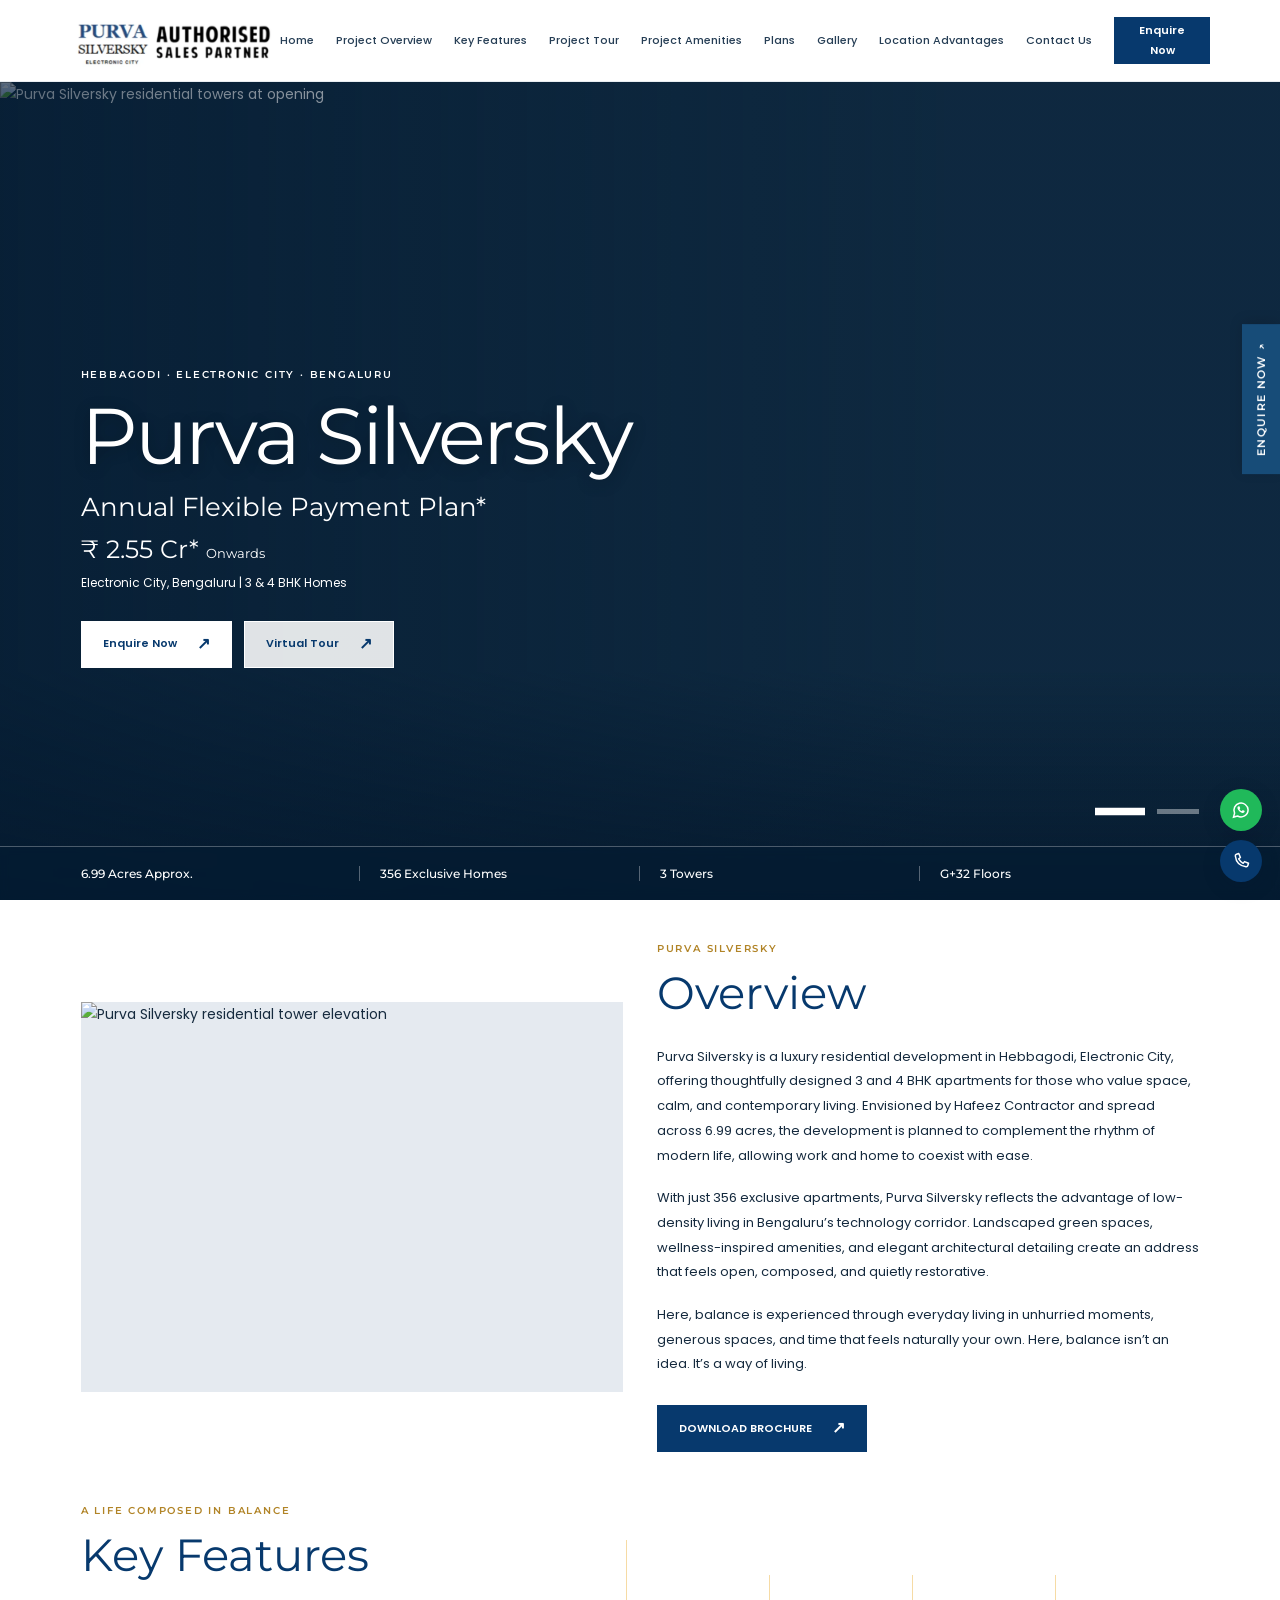
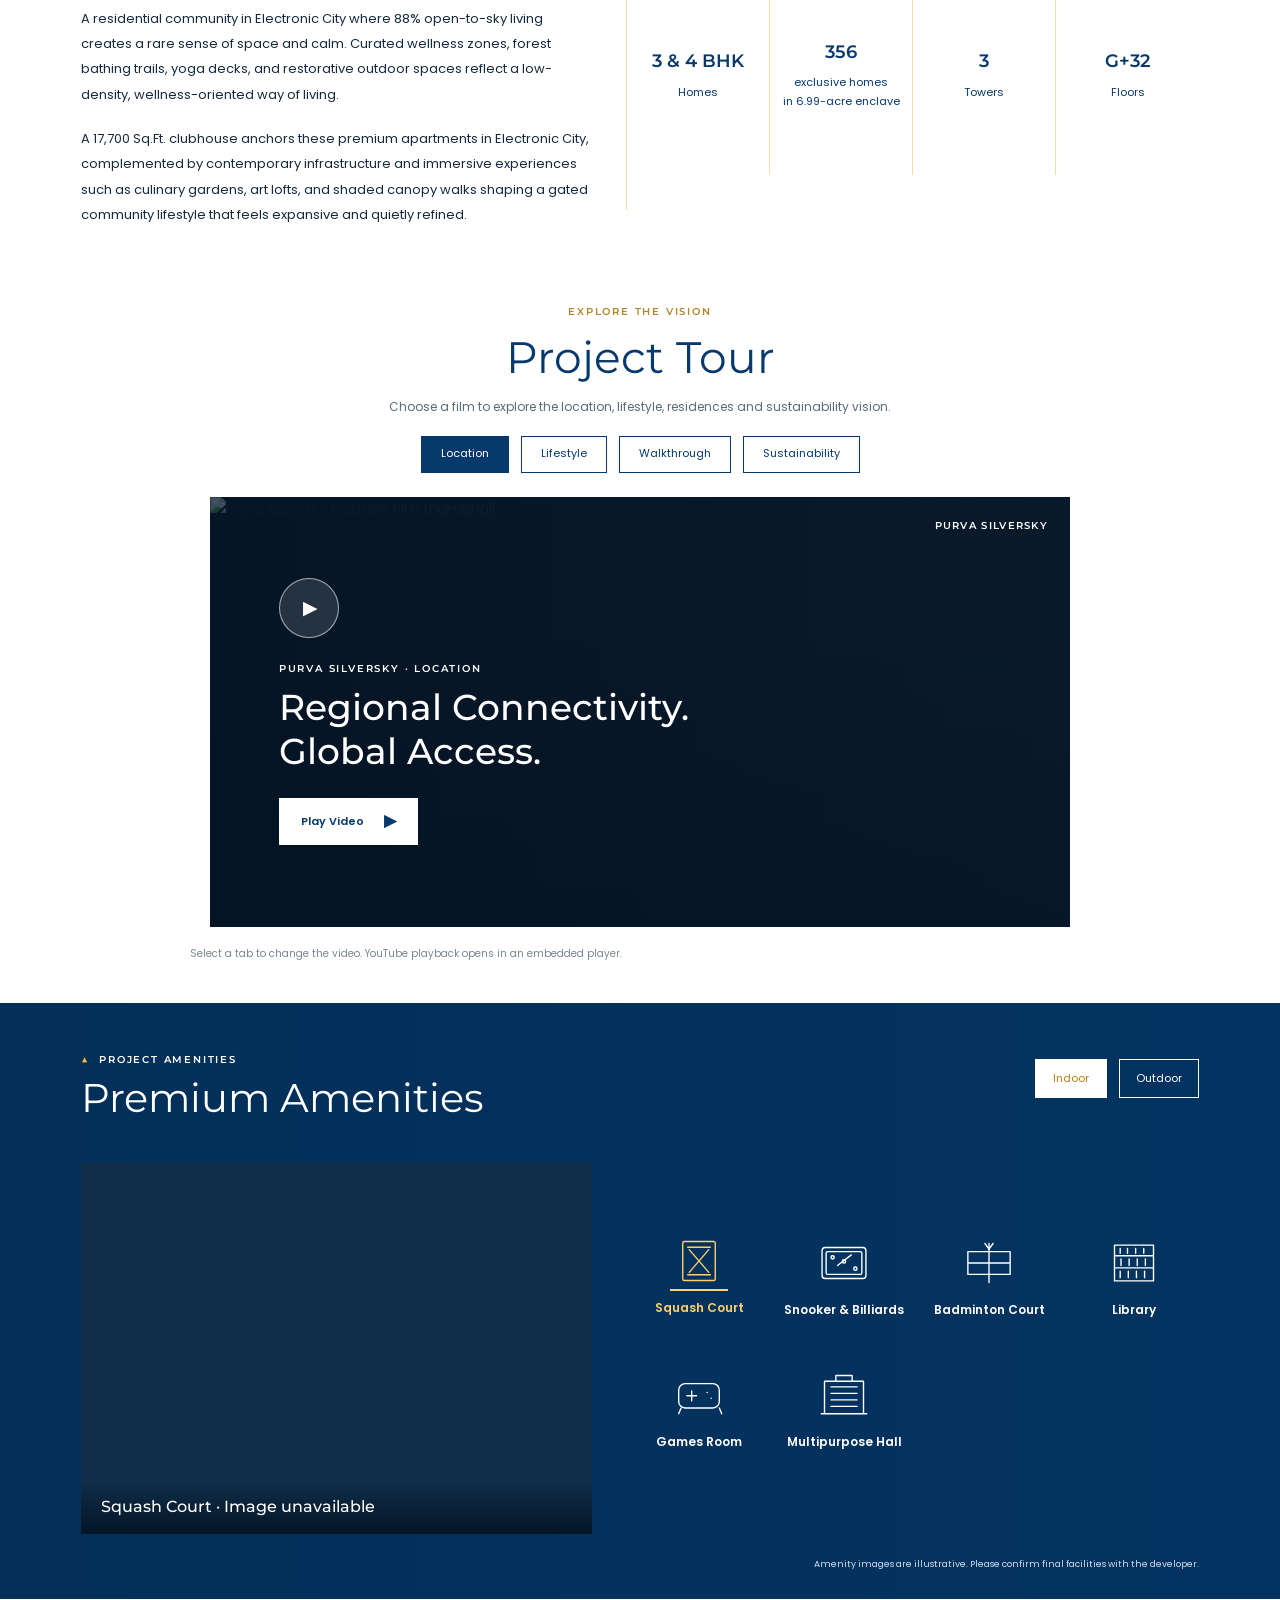
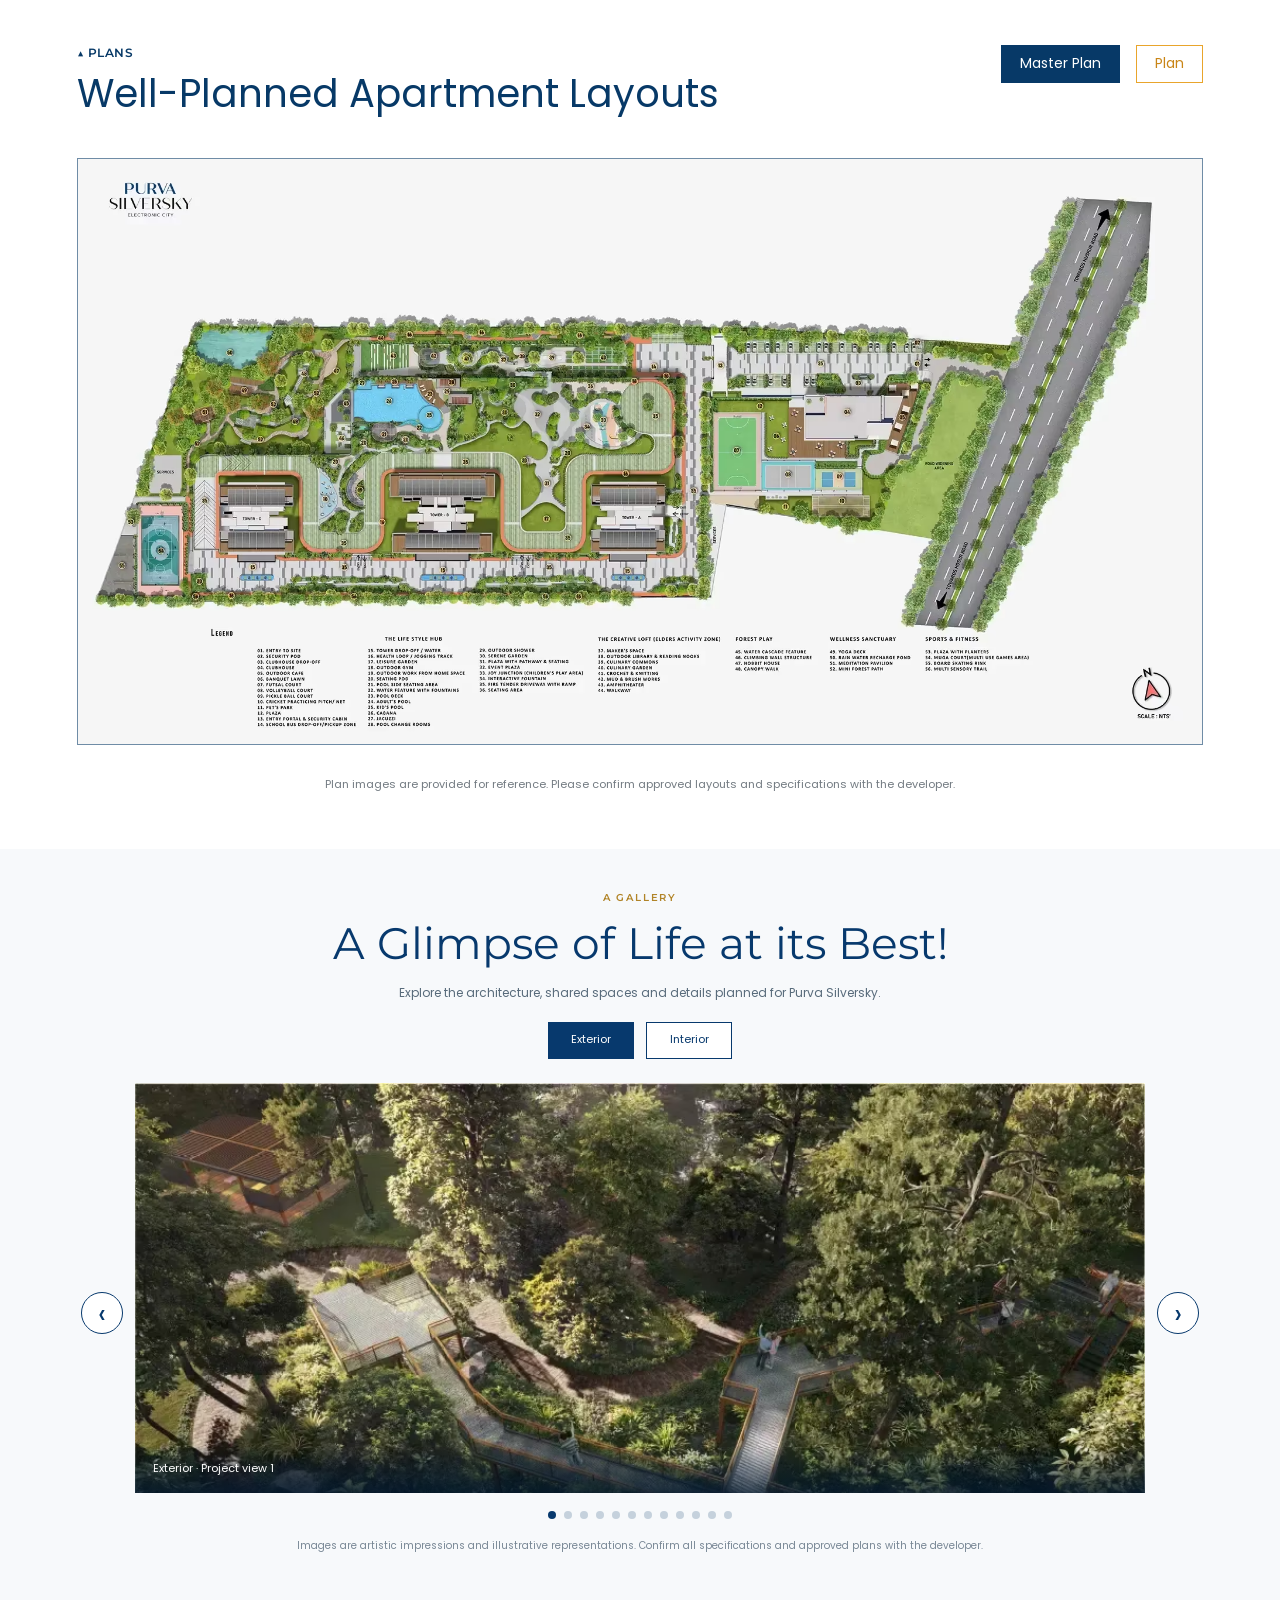
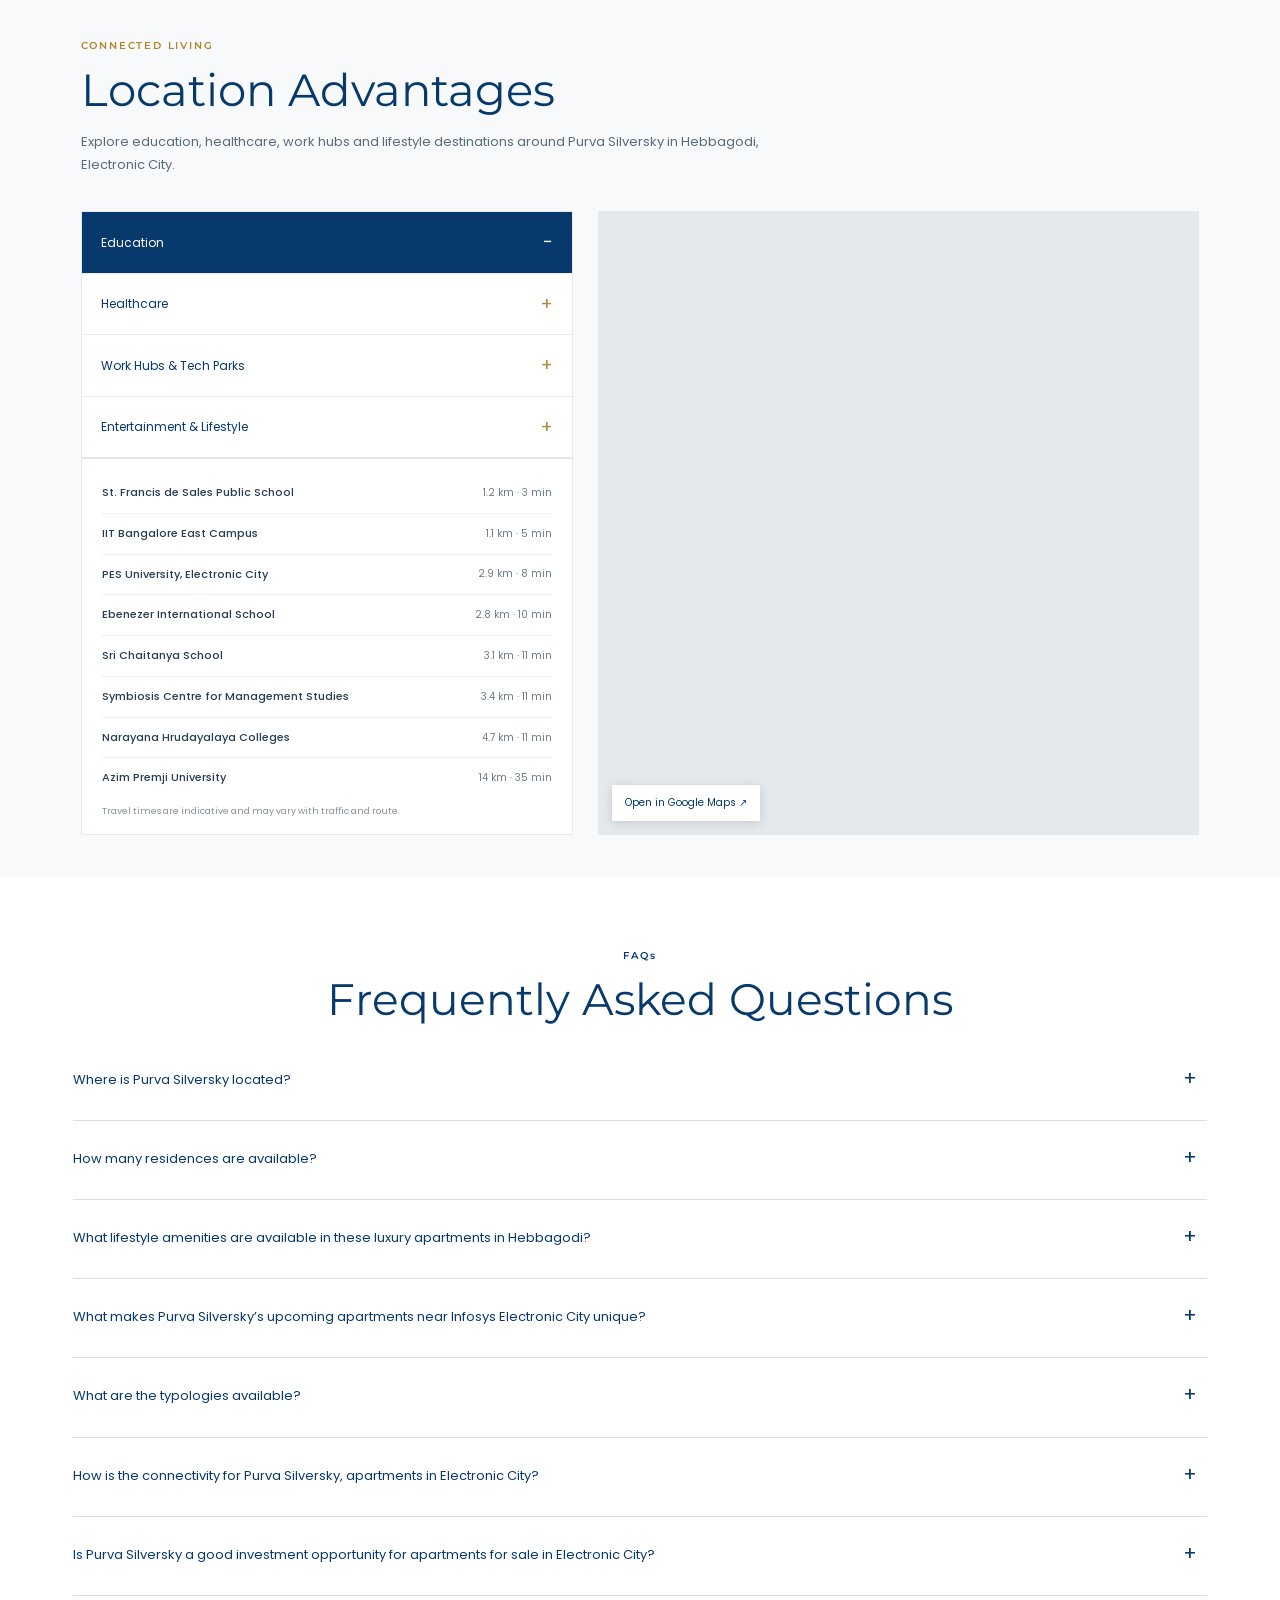
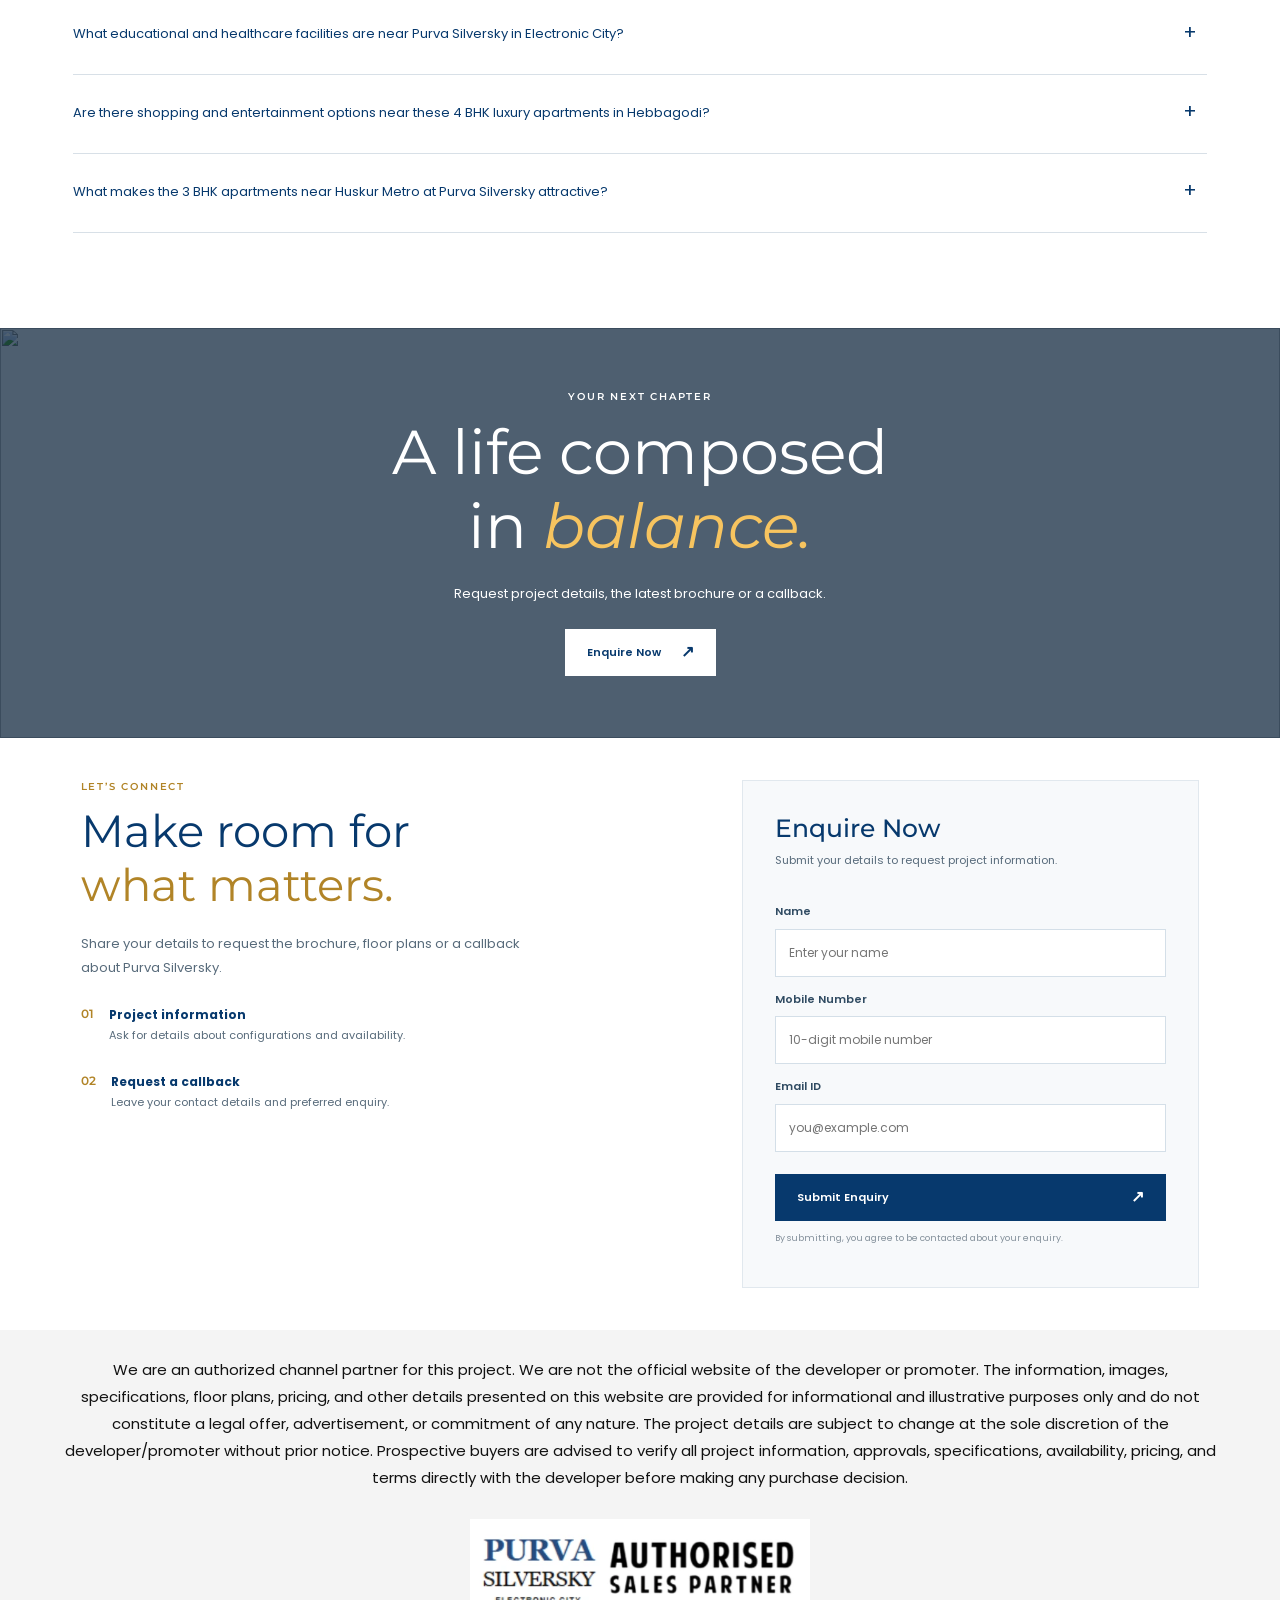
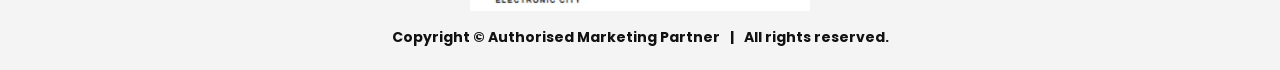
==== commit fdb45bc0: "Fix authorised sales partner logo filename to match uploaded asset" ====
--- a/index.html
+++ b/index.html
@@ -1,6 +1,6 @@
 <!doctype html>
 <html lang="en"><head><meta charset="utf-8"><meta name="viewport" content="width=device-width,initial-scale=1"><meta name="theme-color" content="#07396d"><meta name="description" content="Explore premium 3 &amp; 4 BHK apartments in Electronic City at Purva Silversky. Discover top-rated flats in South Bangalore. Book your dream home today."><title>3 &amp; 4 BHK Apartments for Sale in Electronic City | Purva Silversky</title><link rel="preconnect" href="https://fonts.googleapis.com"><link rel="preconnect" href="https://fonts.gstatic.com" crossorigin><link rel="preconnect" href="https://www.puravankara.com"><link href="https://fonts.googleapis.com/css2?family=Montserrat:wght@400;500;600;700&family=Poppins:wght@300;400;500;600;700&display=swap" rel="stylesheet"><link rel="stylesheet" href="style.css?v=responsive-speed-28"><link rel="canonical" href="https://purvankarasilversky.com/"></head><body>
-<header class="header"><a class="logo" href="#home" aria-label="Purva Silversky Home"><img class="brand-logo" src="assets/authorised-sales-partner.webp" alt="Purva Silversky Electronic City logo" loading="eager"></a><button class="menu-toggle" id="menuToggle" aria-label="Open menu" aria-expanded="false">☰</button><nav id="mainNav" aria-label="Main navigation"><a href="#home">Home</a><a href="#overview">Project Overview</a><a href="#features">Key Features</a><a href="#project-tour">Project Tour</a><a href="#amenities">Project Amenities</a><a href="#plans">Plans</a><a href="#projectGallery" data-scroll-target="projectGallery">Gallery</a><a href="#location">Location Advantages</a><a href="#contact">Contact Us</a><button class="btn btn-blue" data-enquire>Enquire Now</button></nav></header>
+<header class="header"><a class="logo" href="#home" aria-label="Purva Silversky Home"><img class="brand-logo" src="assets/authorised-sales-partner.webp.webp" alt="Purva Silversky Electronic City logo" loading="eager"></a><button class="menu-toggle" id="menuToggle" aria-label="Open menu" aria-expanded="false">☰</button><nav id="mainNav" aria-label="Main navigation"><a href="#home">Home</a><a href="#overview">Project Overview</a><a href="#features">Key Features</a><a href="#project-tour">Project Tour</a><a href="#amenities">Project Amenities</a><a href="#plans">Plans</a><a href="#projectGallery" data-scroll-target="projectGallery">Gallery</a><a href="#location">Location Advantages</a><a href="#contact">Contact Us</a><button class="btn btn-blue" data-enquire>Enquire Now</button></nav></header>
 <main><section class="hero" id="home"><img class="hero-bg active" id="heroSlideA" src="https://www.puravankara.com/_next/image?q=85&url=%2Fuploads%2FSide_Elevation_New_e481af257b.webp&w=2048" alt="Purva Silversky residential towers at opening" fetchpriority="high" loading="eager" decoding="async"><img class="hero-bg hero-bg-secondary" id="heroSlideB" src="assets/assetshero-aerial.webp.jpg" alt="Aerial view of the three Purva Silversky residential towers and landscaped grounds" loading="lazy" decoding="async"><div class="hero-overlay"></div><div class="hero-copy"><p class="eyebrow light">HEBBAGODI · ELECTRONIC CITY · BENGALURU</p><h1>Purva Silversky</h1><p class="hero-subtitle">Annual Flexible Payment Plan*</p><p class="hero-price">₹ 2.55 Cr* <span>Onwards</span></p><p class="hero-details">Electronic City, Bengaluru | 3 &amp; 4 BHK Homes</p><div class="hero-buttons"><button class="btn btn-white" data-enquire>Enquire Now <span>↗</span></button><button class="btn btn-ghost" data-enquire>Virtual Tour <span>↗</span></button></div></div><div class="hero-slide-controls" aria-label="Landing page image slides"><button type="button" class="hero-slide-dot active" data-hero-slide="0" aria-label="Show tower elevation image"></button><button type="button" class="hero-slide-dot" data-hero-slide="1" aria-label="Show aerial project image"></button></div><div class="hero-bottom"><span>6.99 Acres Approx.</span><span>356 Exclusive Homes</span><span>3 Towers</span><span>G+32 Floors</span></div></section>
 <section class="overview section" id="overview"><div class="overview-image"><img src="https://www.puravankara.com/_next/image?q=85&amp;url=https%3A%2F%2Fbackend.puravankara.com%2Fuploads%2FPurva_Silversky_Premium_Apartment_Living_in_Electronic_City_A_Buyer_s_Overview1_87bf3eaf56.webp&amp;w=1800" alt="Purva Silversky residential tower elevation" loading="lazy" onerror="this.onerror=null;this.src='https://bsmedia.business-standard.com/_media/bs/img/article/2026-02/19/full/20260219154353.jpg'"></div><div class="overview-copy"><p class="eyebrow">PURVA SILVERSKY</p><h2>Overview</h2><p>Purva Silversky is a luxury residential development in Hebbagodi, Electronic City, offering thoughtfully designed 3 and 4 BHK apartments for those who value space, calm, and contemporary living. Envisioned by Hafeez Contractor and spread across 6.99 acres, the development is planned to complement the rhythm of modern life, allowing work and home to coexist with ease.</p><p>With just 356 exclusive apartments, Purva Silversky reflects the advantage of low-density living in Bengaluru’s technology corridor. Landscaped green spaces, wellness-inspired amenities, and elegant architectural detailing create an address that feels open, composed, and quietly restorative.</p><p>Here, balance is experienced through everyday living in unhurried moments, generous spaces, and time that feels naturally your own. Here, balance isn’t an idea. It’s a way of living.</p><button class="btn btn-blue" data-enquire>DOWNLOAD BROCHURE <span>↗</span></button></div></section>
 <section class="features section" id="features"><div class="features-copy"><p class="eyebrow">A LIFE COMPOSED IN BALANCE</p><h2>Key Features</h2><p>A residential community in Electronic City where 88% open-to-sky living creates a rare sense of space and calm. Curated wellness zones, forest bathing trails, yoga decks, and restorative outdoor spaces reflect a low-density, wellness-oriented way of living.</p><p>A 17,700 Sq.Ft. clubhouse anchors these premium apartments in Electronic City, complemented by contemporary infrastructure and immersive experiences such as culinary gardens, art lofts, and shaded canopy walks shaping a gated community lifestyle that feels expansive and quietly refined.</p></div><div class="stats"><div><strong>3 &amp; 4 BHK</strong><span>Homes</span></div><div><strong>356</strong><span>exclusive homes<br>in 6.99-acre enclave</span></div><div><strong>3</strong><span>Towers</span></div><div><strong>G+32</strong><span>Floors</span></div></div></section>
@@ -91,7 +91,7 @@
 <section class="closing"><img src="https://www.puravankara.com/_next/image?q=85&amp;url=https%3A%2F%2Fbackend.puravankara.com%2Fuploads%2FPurva_Silversky_Premium_Apartment_Living_in_Electronic_City_A_Buyer_s_Overview1_87bf3eaf56.webp&amp;w=2400" alt="" loading="lazy"><div class="closing-shade"></div><div class="closing-copy"><p class="eyebrow light">YOUR NEXT CHAPTER</p><h2>A life composed<br>in <em>balance.</em></h2><p>Request project details, the latest brochure or a callback.</p><button class="btn btn-white" data-enquire>Enquire Now <span>↗</span></button></div></section>
 <section class="contact section" id="contact"><div class="contact-copy"><p class="eyebrow">LET’S CONNECT</p><h2>Make room for<br><em>what matters.</em></h2><p>Share your details to request the brochure, floor plans or a callback about Purva Silversky.</p><div class="contact-note"><span>01</span><p><strong>Project information</strong><br>Ask for details about configurations and availability.</p></div><div class="contact-note"><span>02</span><p><strong>Request a callback</strong><br>Leave your contact details and preferred enquiry.</p></div></div><div class="contact-form-wrap"><h3>Enquire Now</h3><p>Submit your details to request project information.</p><form id="contactForm" class="contact-form" action="https://formsubmit.co/kotamadhumohanreddy@gmail.com" method="POST"><input type="hidden" name="_subject" value="New Purva Silversky website enquiry"><input type="hidden" name="_captcha" value="false"><input type="hidden" name="_template" value="table"><label for="contactName">Name</label><input id="contactName" name="name" type="text" placeholder="Enter your name" autocomplete="name" minlength="2" required><label for="contactMobile">Mobile Number</label><input id="contactMobile" name="mobile" type="tel" placeholder="10-digit mobile number" autocomplete="tel" inputmode="numeric" maxlength="10" pattern="[6-9][0-9]{9}" required><label for="contactEmail">Email ID</label><input id="contactEmail" name="email" type="email" placeholder="you@example.com" autocomplete="email" required><button class="btn btn-blue form-submit" type="submit">Submit Enquiry <span>↗</span></button><p class="form-privacy">By submitting, you agree to be contacted about your enquiry.</p><p class="contact-form-status form-status" role="status" aria-live="polite"></p></form></div></section>
 
-<section class="legal-footer" aria-label="Website disclaimer"><p class="legal-disclaimer">We are an authorized channel partner for this project. We are not the official website of the developer or promoter. The information, images, specifications, floor plans, pricing, and other details presented on this website are provided for informational and illustrative purposes only and do not constitute a legal offer, advertisement, or commitment of any nature. The project details are subject to change at the sole discretion of the developer/promoter without prior notice. Prospective buyers are advised to verify all project information, approvals, specifications, availability, pricing, and terms directly with the developer before making any purchase decision.</p><div class="legal-brand"><img src="assets/authorised-sales-partner.webp" alt="Purva Silversky Authorised Sales Partner" loading="lazy"></div><p class="legal-copyright">Copyright © Authorised Marketing Partner <span aria-hidden="true">|</span> All rights reserved.</p></section>
+<section class="legal-footer" aria-label="Website disclaimer"><p class="legal-disclaimer">We are an authorized channel partner for this project. We are not the official website of the developer or promoter. The information, images, specifications, floor plans, pricing, and other details presented on this website are provided for informational and illustrative purposes only and do not constitute a legal offer, advertisement, or commitment of any nature. The project details are subject to change at the sole discretion of the developer/promoter without prior notice. Prospective buyers are advised to verify all project information, approvals, specifications, availability, pricing, and terms directly with the developer before making any purchase decision.</p><div class="legal-brand"><img src="assets/authorised-sales-partner.webp.webp" alt="Purva Silversky Authorised Sales Partner" loading="lazy"></div><p class="legal-copyright">Copyright © Authorised Marketing Partner <span aria-hidden="true">|</span> All rights reserved.</p></section>
 </main>
 <button class="side-enquire" data-enquire>ENQUIRE NOW <span>↗</span></button>
 <div class="modal" id="enquiryModal" aria-hidden="true" role="dialog" aria-modal="true" aria-labelledby="formTitle"><div class="modal-backdrop" data-close></div><section class="modal-panel"><button class="modal-close" id="closeModal" aria-label="Close form">×</button><p class="eyebrow">PURVA SILVERSKY</p><h2 id="formTitle">Request a<br><em>callback.</em></h2><p class="form-intro">Fill in your details to request project information or a brochure.</p><form id="enquiryForm" action="https://formsubmit.co/kotamadhumohanreddy@gmail.com" method="POST"><input type="hidden" name="_subject" value="New Purva Silversky website enquiry"><input type="hidden" name="_captcha" value="false"><input type="hidden" name="_template" value="table"><label for="fullName">Name</label><input id="fullName" name="name" type="text" placeholder="Enter your name" autocomplete="name" minlength="2" required><label for="mobile">Mobile Number</label><input id="mobile" name="mobile" type="tel" placeholder="10-digit mobile number" autocomplete="tel" inputmode="numeric" maxlength="10" pattern="[6-9][0-9]{9}" required><label for="email">Email ID</label><input id="email" name="email" type="email" placeholder="you@example.com" autocomplete="email" required><button class="btn btn-blue form-submit" type="submit">Submit Enquiry <span>↗</span></button><p class="form-privacy">By submitting, you agree to be contacted about your enquiry.</p><p class="form-status" id="formStatus" role="status" aria-live="polite"></p></form></section></div>
--- a/style.css
+++ b/style.css
@@ -365,3 +365,11 @@
 .legal-copyright{margin:0;font-size:14px;line-height:1.5;font-weight:700}
 .legal-copyright span{padding:0 7px}
 @media(max-width:760px){.legal-footer{padding:22px 18px}.legal-disclaimer{font-size:13px;line-height:1.65;margin-bottom:30px}.legal-copyright{font-size:12px}}
+
+/* Centre the disclaimer and use the supplied authorised sales partner logo */
+.legal-footer{text-align:center;display:flex;flex-direction:column;align-items:center;justify-content:center;width:100%;box-sizing:border-box}
+.legal-disclaimer{width:100%;max-width:1500px;margin:0 auto 28px;text-align:center}
+.legal-brand{display:flex;justify-content:center;align-items:center;width:100%;margin:0 auto 16px}
+.legal-brand img,.brand-logo{display:block;width:min(100%,340px);height:auto;object-fit:contain;margin:0 auto}
+.legal-copyright{text-align:center;width:100%;margin:0 auto}
+@media(max-width:760px){.legal-brand img{width:min(100%,290px)}.brand-logo{width:min(100%,250px)}}
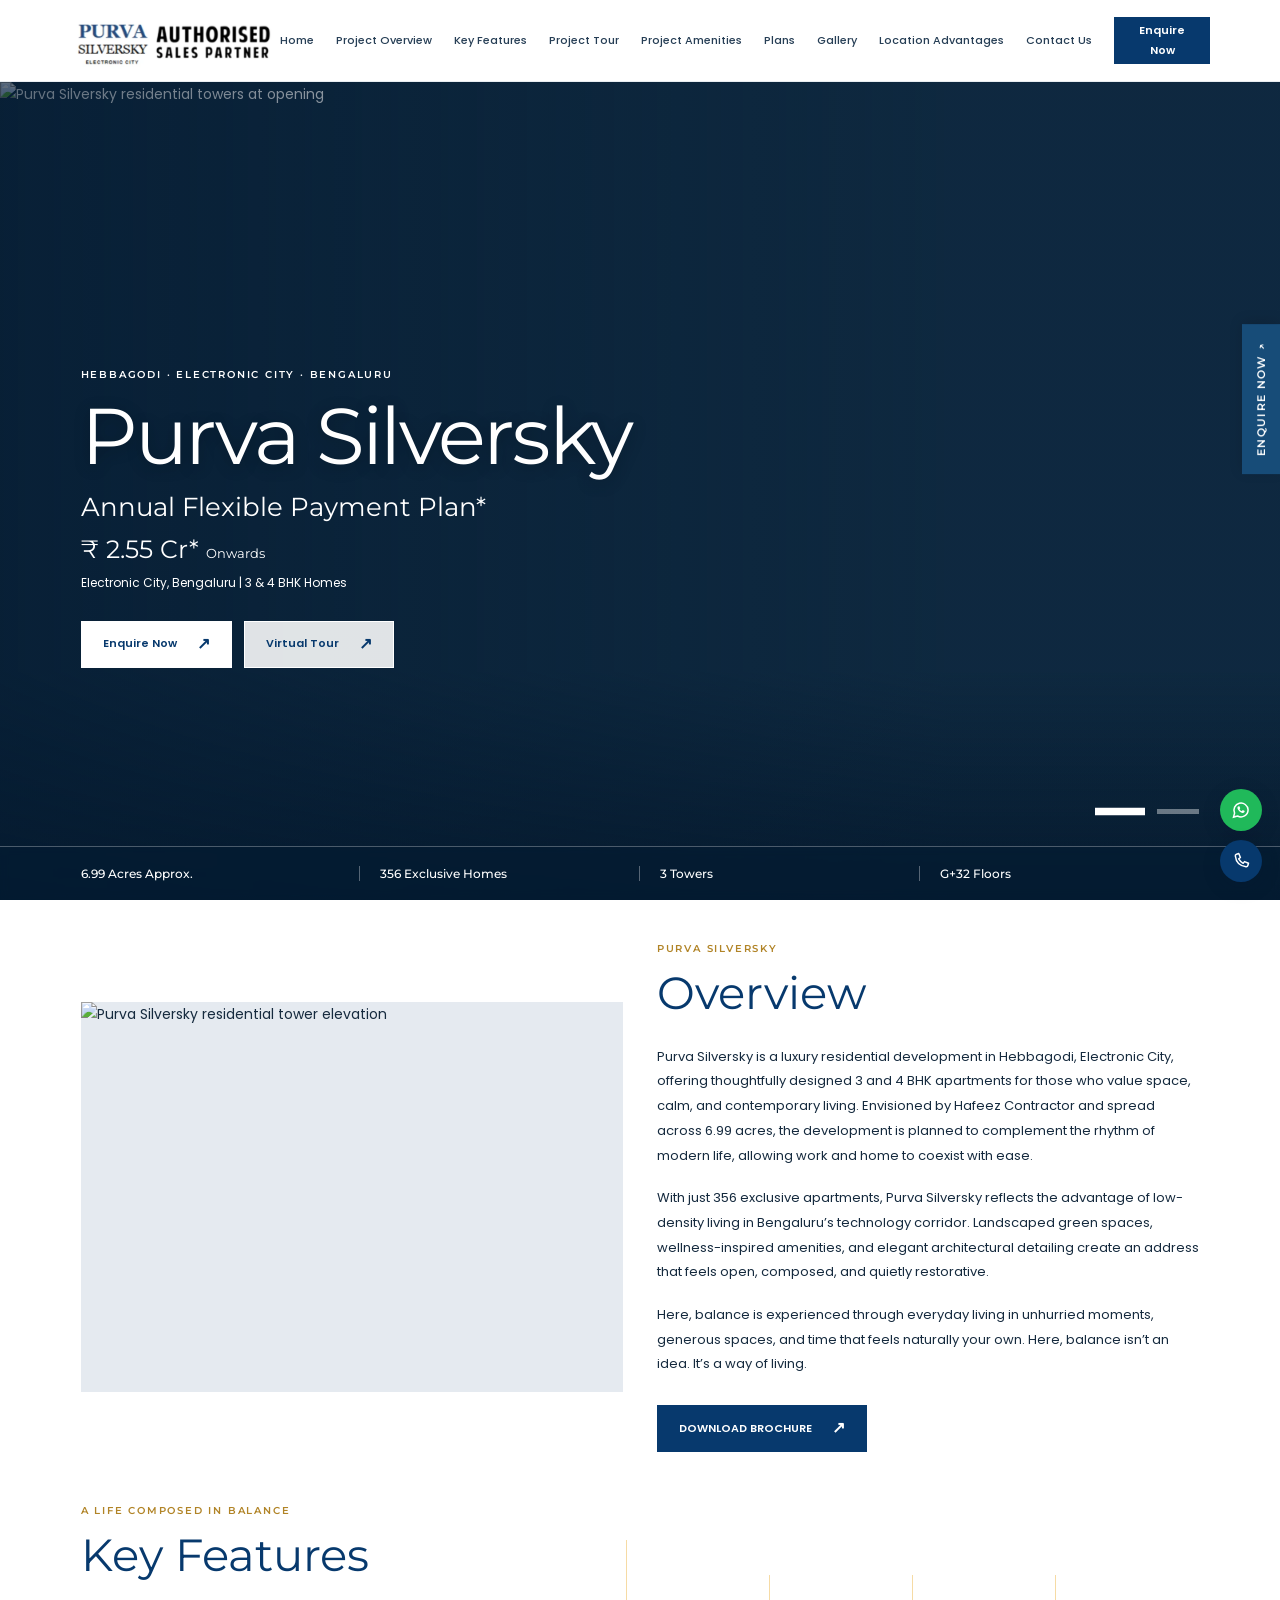
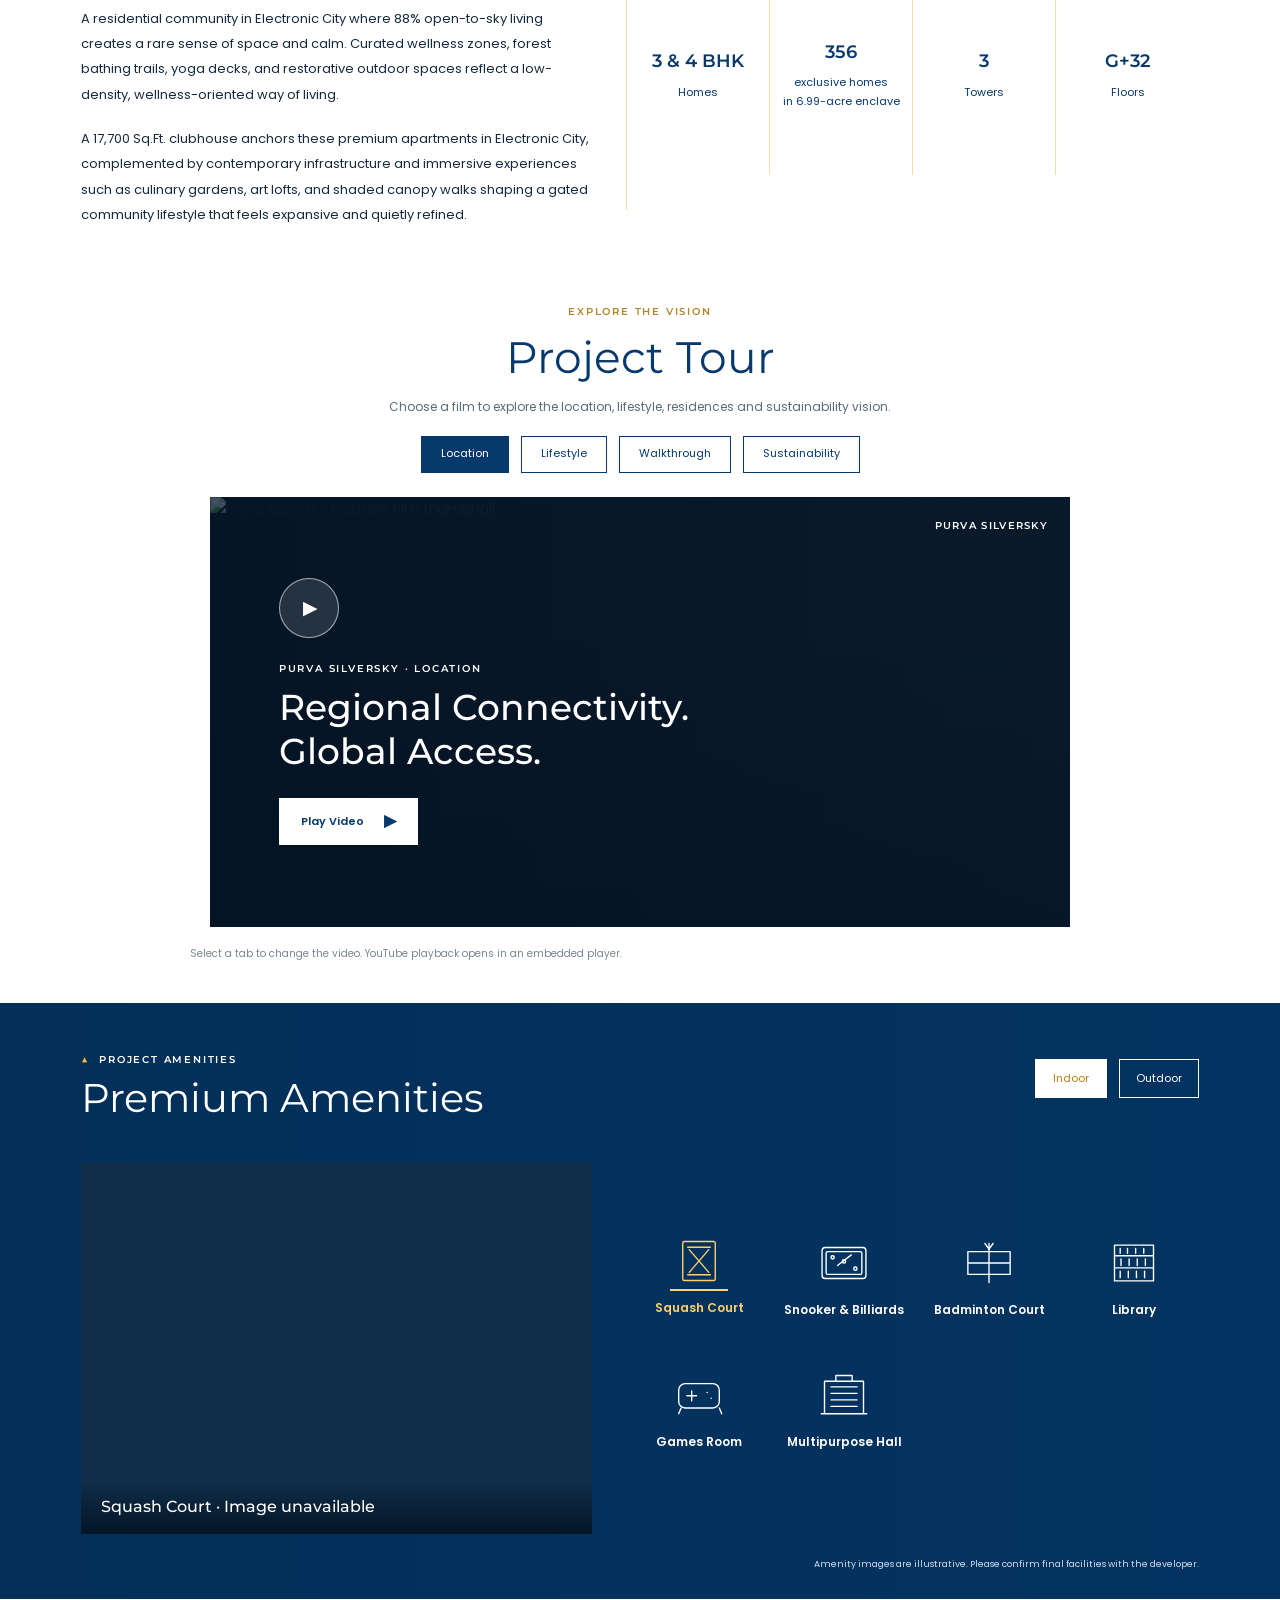
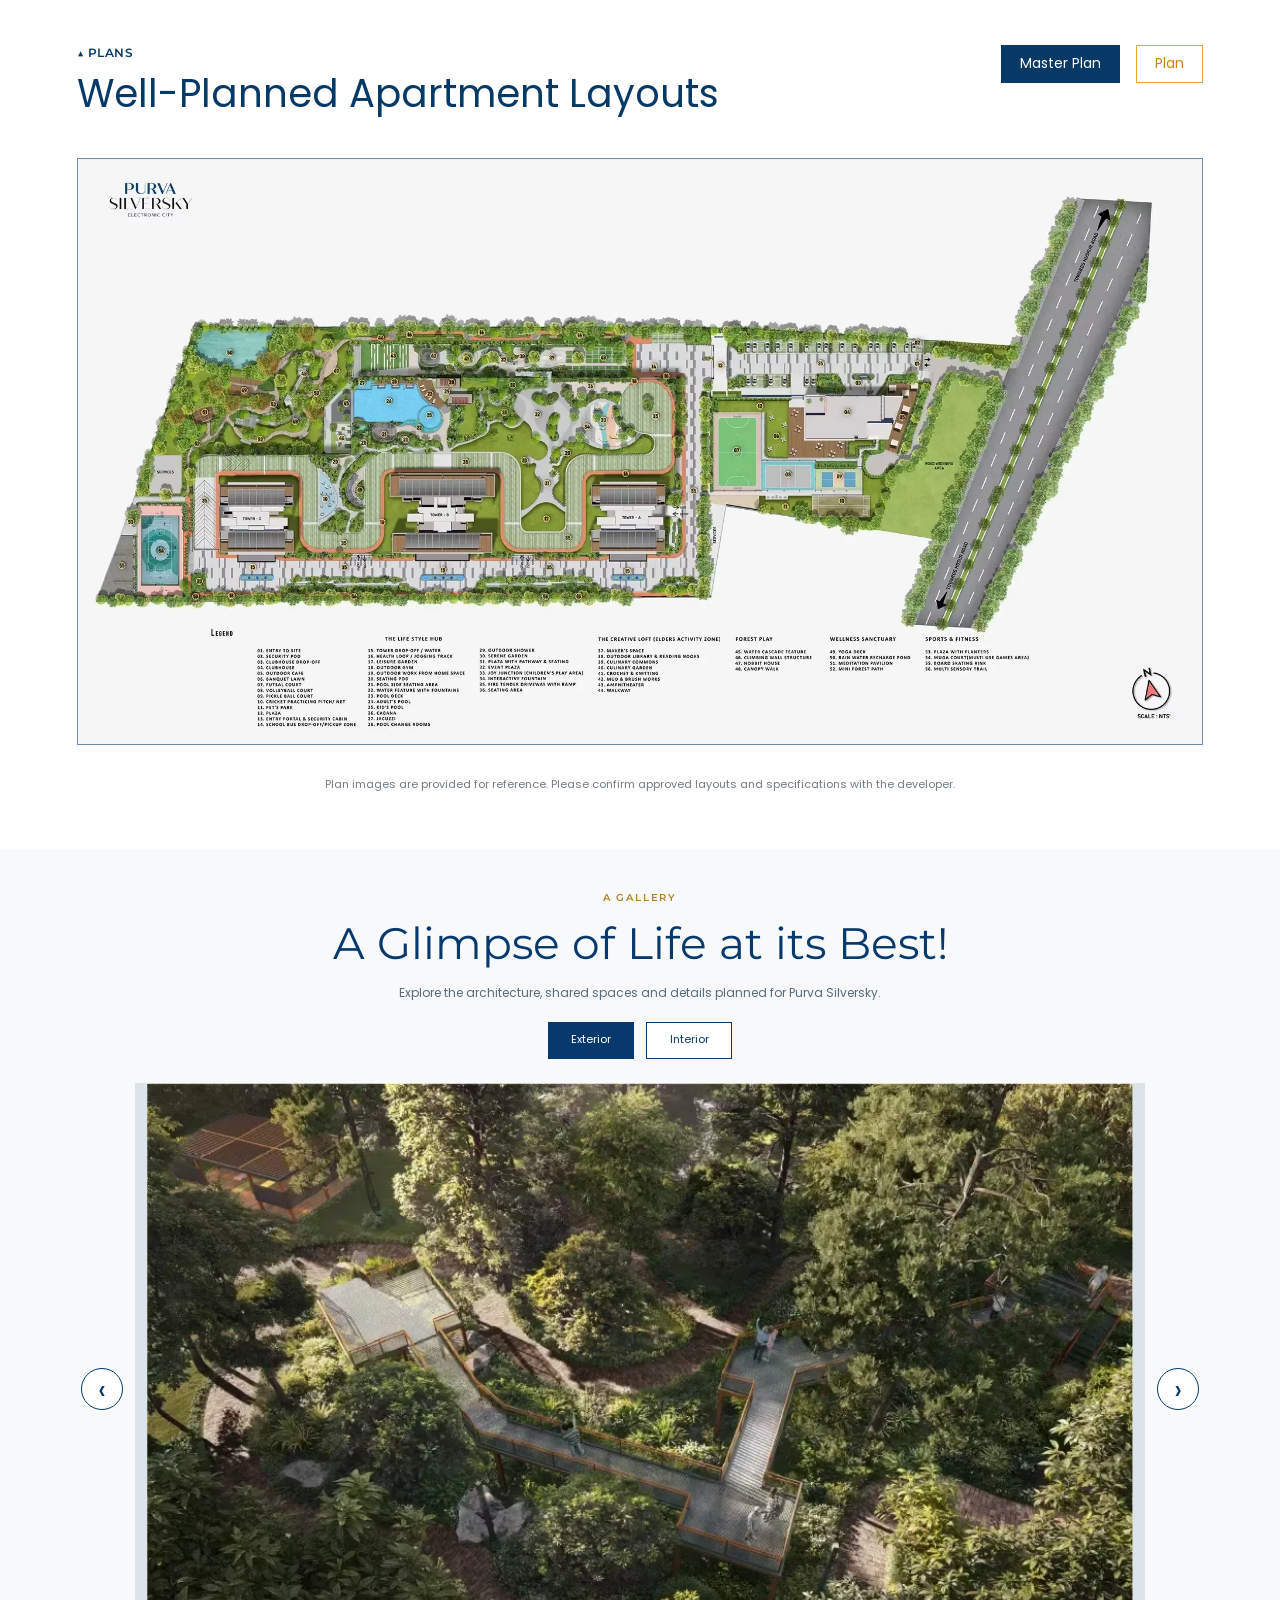
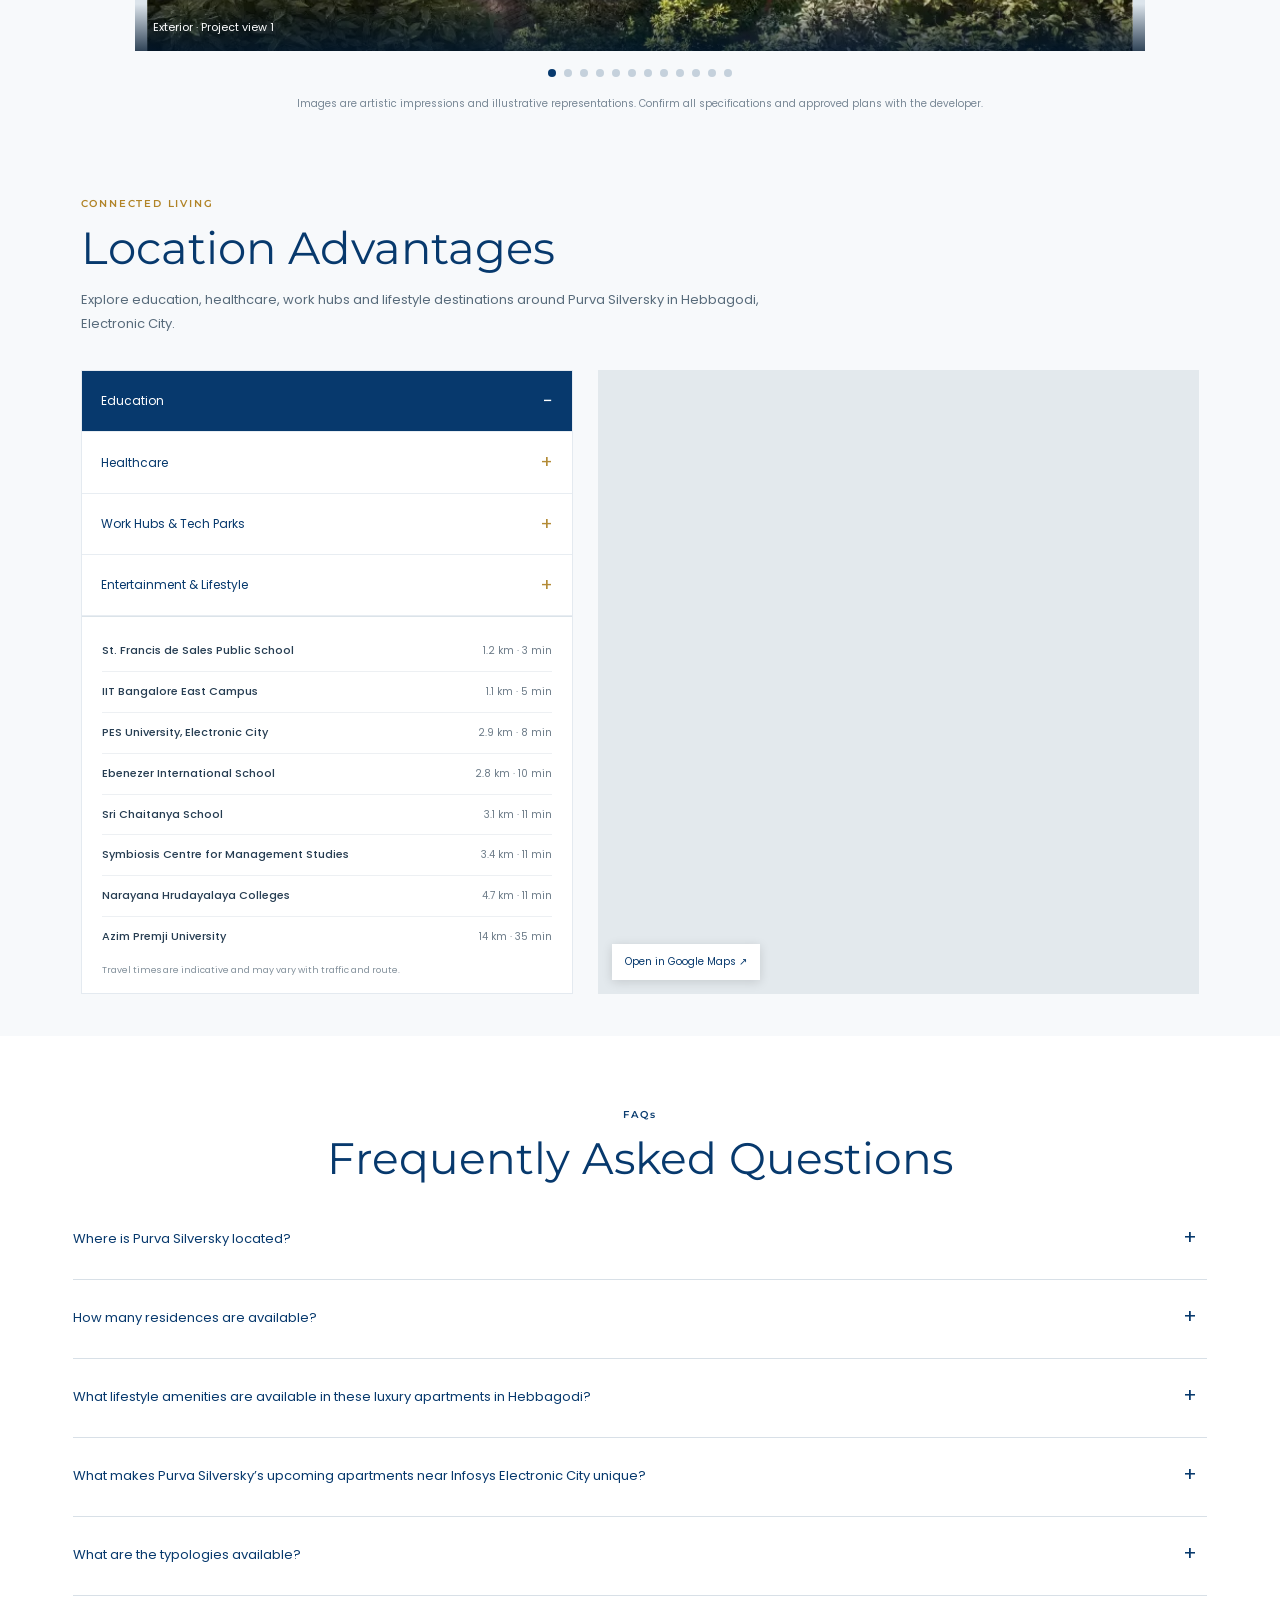
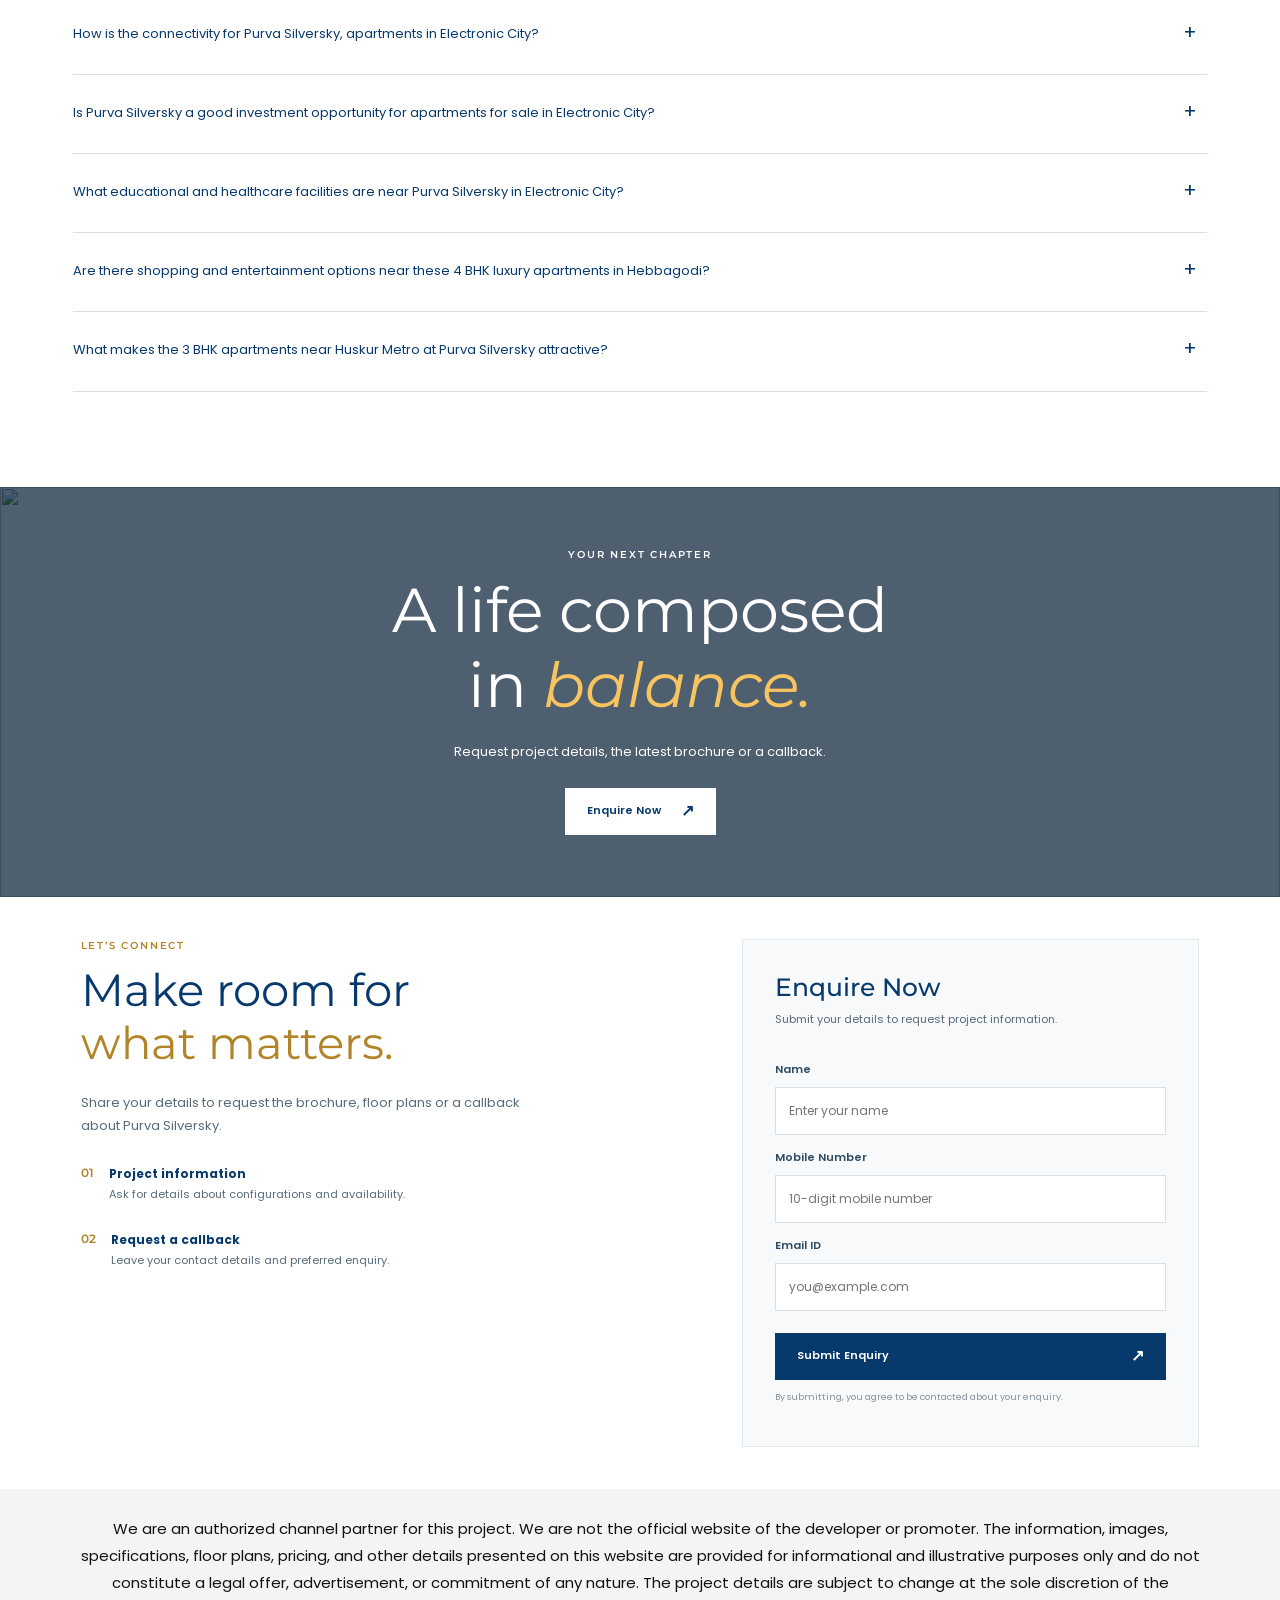
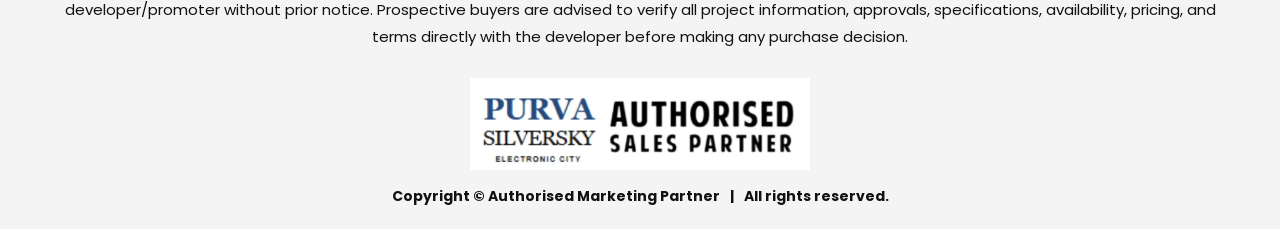
==== commit bf80b78d: "Refresh mobile responsive stylesheet cache" ====
--- a/index.html
+++ b/index.html
@@ -1,5 +1,5 @@
 <!doctype html>
-<html lang="en"><head><meta charset="utf-8"><meta name="viewport" content="width=device-width,initial-scale=1"><meta name="theme-color" content="#07396d"><meta name="description" content="Explore premium 3 &amp; 4 BHK apartments in Electronic City at Purva Silversky. Discover top-rated flats in South Bangalore. Book your dream home today."><title>3 &amp; 4 BHK Apartments for Sale in Electronic City | Purva Silversky</title><link rel="preconnect" href="https://fonts.googleapis.com"><link rel="preconnect" href="https://fonts.gstatic.com" crossorigin><link rel="preconnect" href="https://www.puravankara.com"><link href="https://fonts.googleapis.com/css2?family=Montserrat:wght@400;500;600;700&family=Poppins:wght@300;400;500;600;700&display=swap" rel="stylesheet"><link rel="stylesheet" href="style.css?v=responsive-speed-28"><link rel="canonical" href="https://purvankarasilversky.com/"></head><body>
+<html lang="en"><head><meta charset="utf-8"><meta name="viewport" content="width=device-width,initial-scale=1"><meta name="theme-color" content="#07396d"><meta name="description" content="Explore premium 3 &amp; 4 BHK apartments in Electronic City at Purva Silversky. Discover top-rated flats in South Bangalore. Book your dream home today."><title>3 &amp; 4 BHK Apartments for Sale in Electronic City | Purva Silversky</title><link rel="preconnect" href="https://fonts.googleapis.com"><link rel="preconnect" href="https://fonts.gstatic.com" crossorigin><link rel="preconnect" href="https://www.puravankara.com"><link href="https://fonts.googleapis.com/css2?family=Montserrat:wght@400;500;600;700&family=Poppins:wght@300;400;500;600;700&display=swap" rel="stylesheet"><link rel="stylesheet" href="style.css?v=mobile-viewport-fix-29"><link rel="canonical" href="https://purvankarasilversky.com/"></head><body>
 <header class="header"><a class="logo" href="#home" aria-label="Purva Silversky Home"><img class="brand-logo" src="assets/authorised-sales-partner.webp.webp" alt="Purva Silversky Electronic City logo" loading="eager"></a><button class="menu-toggle" id="menuToggle" aria-label="Open menu" aria-expanded="false">☰</button><nav id="mainNav" aria-label="Main navigation"><a href="#home">Home</a><a href="#overview">Project Overview</a><a href="#features">Key Features</a><a href="#project-tour">Project Tour</a><a href="#amenities">Project Amenities</a><a href="#plans">Plans</a><a href="#projectGallery" data-scroll-target="projectGallery">Gallery</a><a href="#location">Location Advantages</a><a href="#contact">Contact Us</a><button class="btn btn-blue" data-enquire>Enquire Now</button></nav></header>
 <main><section class="hero" id="home"><img class="hero-bg active" id="heroSlideA" src="https://www.puravankara.com/_next/image?q=85&url=%2Fuploads%2FSide_Elevation_New_e481af257b.webp&w=2048" alt="Purva Silversky residential towers at opening" fetchpriority="high" loading="eager" decoding="async"><img class="hero-bg hero-bg-secondary" id="heroSlideB" src="assets/assetshero-aerial.webp.jpg" alt="Aerial view of the three Purva Silversky residential towers and landscaped grounds" loading="lazy" decoding="async"><div class="hero-overlay"></div><div class="hero-copy"><p class="eyebrow light">HEBBAGODI · ELECTRONIC CITY · BENGALURU</p><h1>Purva Silversky</h1><p class="hero-subtitle">Annual Flexible Payment Plan*</p><p class="hero-price">₹ 2.55 Cr* <span>Onwards</span></p><p class="hero-details">Electronic City, Bengaluru | 3 &amp; 4 BHK Homes</p><div class="hero-buttons"><button class="btn btn-white" data-enquire>Enquire Now <span>↗</span></button><button class="btn btn-ghost" data-enquire>Virtual Tour <span>↗</span></button></div></div><div class="hero-slide-controls" aria-label="Landing page image slides"><button type="button" class="hero-slide-dot active" data-hero-slide="0" aria-label="Show tower elevation image"></button><button type="button" class="hero-slide-dot" data-hero-slide="1" aria-label="Show aerial project image"></button></div><div class="hero-bottom"><span>6.99 Acres Approx.</span><span>356 Exclusive Homes</span><span>3 Towers</span><span>G+32 Floors</span></div></section>
 <section class="overview section" id="overview"><div class="overview-image"><img src="https://www.puravankara.com/_next/image?q=85&amp;url=https%3A%2F%2Fbackend.puravankara.com%2Fuploads%2FPurva_Silversky_Premium_Apartment_Living_in_Electronic_City_A_Buyer_s_Overview1_87bf3eaf56.webp&amp;w=1800" alt="Purva Silversky residential tower elevation" loading="lazy" onerror="this.onerror=null;this.src='https://bsmedia.business-standard.com/_media/bs/img/article/2026-02/19/full/20260219154353.jpg'"></div><div class="overview-copy"><p class="eyebrow">PURVA SILVERSKY</p><h2>Overview</h2><p>Purva Silversky is a luxury residential development in Hebbagodi, Electronic City, offering thoughtfully designed 3 and 4 BHK apartments for those who value space, calm, and contemporary living. Envisioned by Hafeez Contractor and spread across 6.99 acres, the development is planned to complement the rhythm of modern life, allowing work and home to coexist with ease.</p><p>With just 356 exclusive apartments, Purva Silversky reflects the advantage of low-density living in Bengaluru’s technology corridor. Landscaped green spaces, wellness-inspired amenities, and elegant architectural detailing create an address that feels open, composed, and quietly restorative.</p><p>Here, balance is experienced through everyday living in unhurried moments, generous spaces, and time that feels naturally your own. Here, balance isn’t an idea. It’s a way of living.</p><button class="btn btn-blue" data-enquire>DOWNLOAD BROCHURE <span>↗</span></button></div></section>
--- a/style.css
+++ b/style.css
@@ -373,3 +373,37 @@
 .legal-brand img,.brand-logo{display:block;width:min(100%,340px);height:auto;object-fit:contain;margin:0 auto}
 .legal-copyright{text-align:center;width:100%;margin:0 auto}
 @media(max-width:760px){.legal-brand img{width:min(100%,290px)}.brand-logo{width:min(100%,250px)}}
+
+/* Gallery: show complete exterior and interior photos without cropping */
+.gallery-main img{width:100%;height:100%;object-fit:contain;object-position:center;background:#dce4eb}
+
+/* Gallery sizing: keep every Exterior and Interior image fully visible inside the same responsive frame. */
+.gallery-main{height:auto!important;aspect-ratio:16/9;width:100%;}
+.gallery-main img{display:block;width:100%;height:100%;object-fit:contain!important;object-position:center;background:#dce4eb;}
+@media(max-width:760px){.gallery-main{height:auto!important;aspect-ratio:16/9;min-height:0;}}
+
+
+/* Mobile viewport correction: prevent horizontal page offset and white gutters. */
+@media(max-width:760px){
+ html,body{width:100%;max-width:100%;overflow-x:hidden!important}
+ body{position:relative;margin:0}
+ .header,main,main>section,.footer,.legal-footer{width:100%;max-width:100%;margin-left:0;margin-right:0}
+ .header{left:0;right:0;padding-left:5%;padding-right:5%;}
+ .logo{min-width:0;max-width:calc(100% - 58px);}
+ .logo img,.brand-logo{max-width:100%;height:auto;object-fit:contain}
+ .hero{width:100%;max-width:100%;min-width:0;margin:0;overflow:hidden}
+ .hero-copy{left:6%;right:6%;width:auto;max-width:none;min-width:0}
+ .hero h1,.hero-subtitle,.hero-price,.hero-details{max-width:100%;overflow-wrap:anywhere}
+ .hero-buttons{max-width:100%;flex-wrap:wrap}
+ .hero-buttons .btn{max-width:100%;}
+ .hero-bottom{left:0;right:0;width:100%;max-width:100%;}
+ main>section{min-width:0}
+ .section{padding-left:5%;padding-right:5%}
+ .side-enquire{right:0}
+}
+@media(max-width:420px){
+ .header{padding-left:4%;padding-right:4%}
+ .hero-copy{left:5%;right:5%}
+ .hero h1{font-size:clamp(32px,9vw,42px)}
+ .hero-buttons .btn{font-size:10px;padding-left:11px;padding-right:11px}
+}
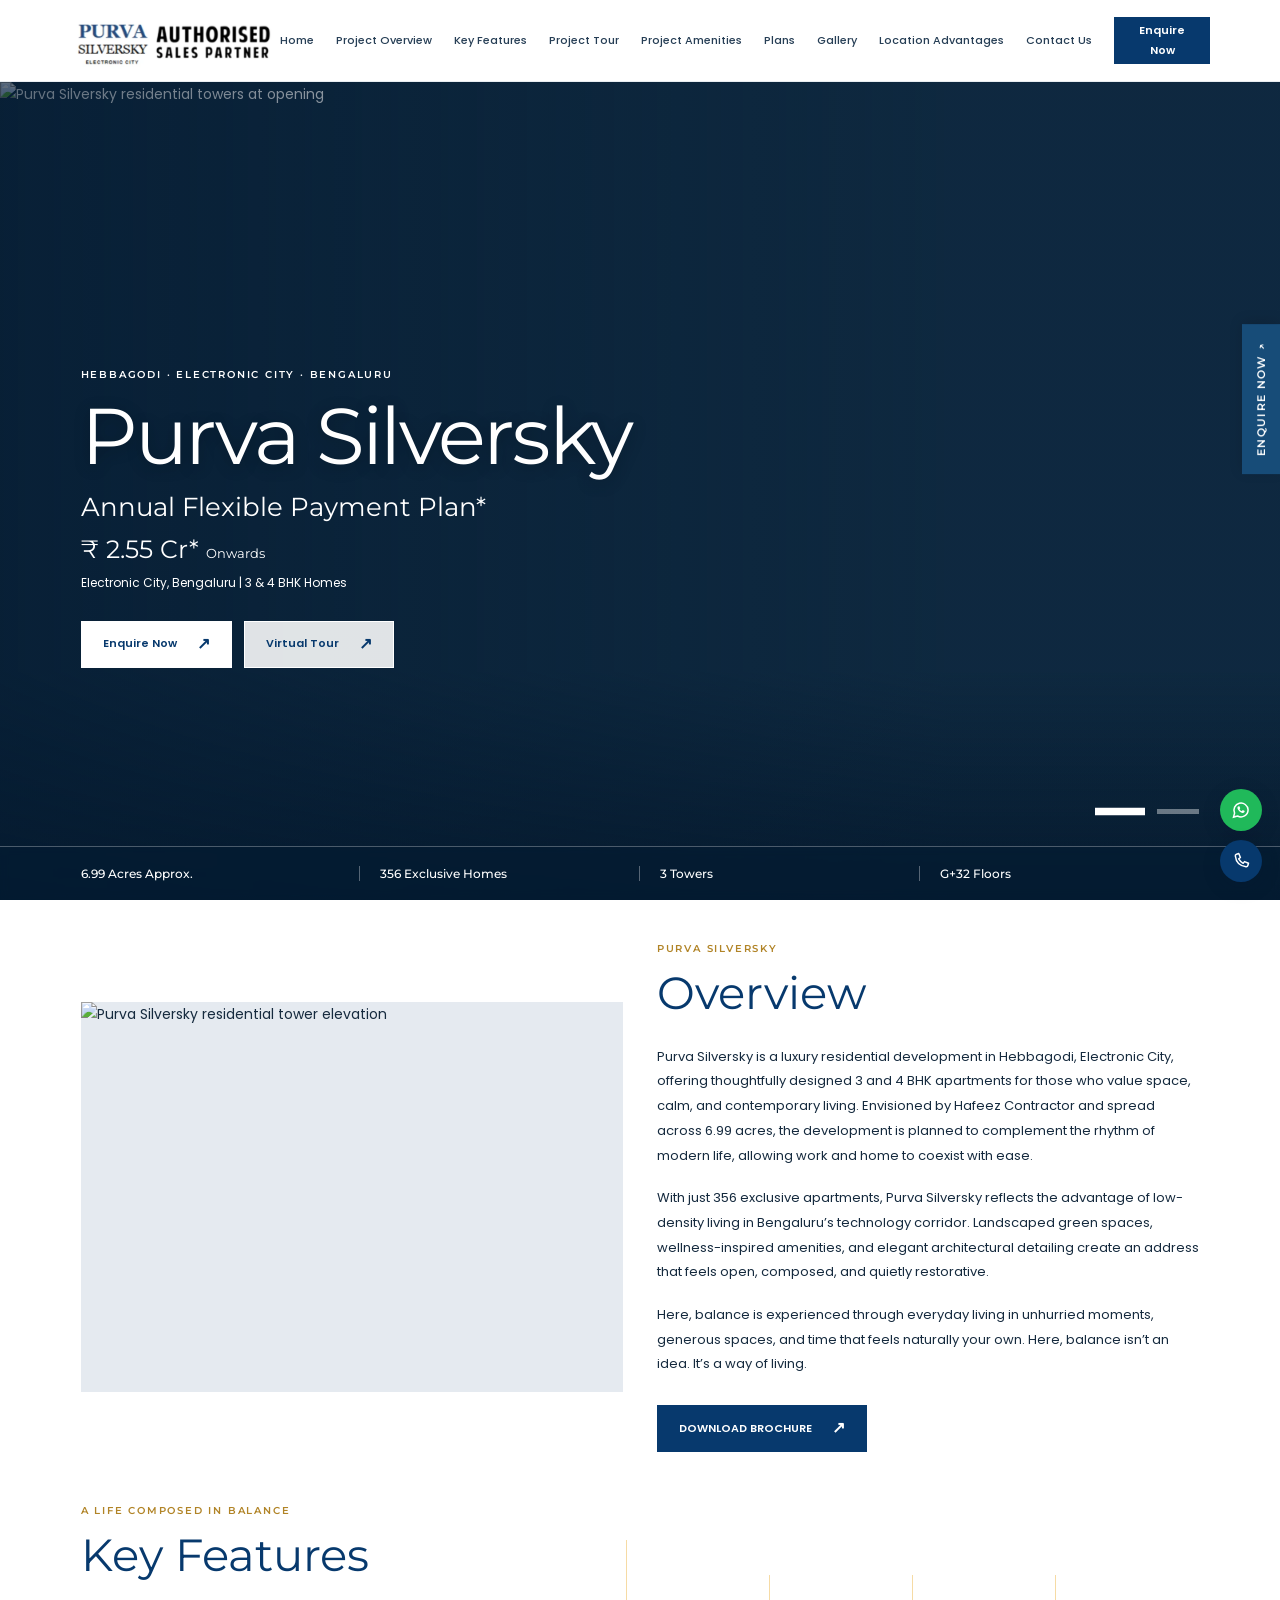
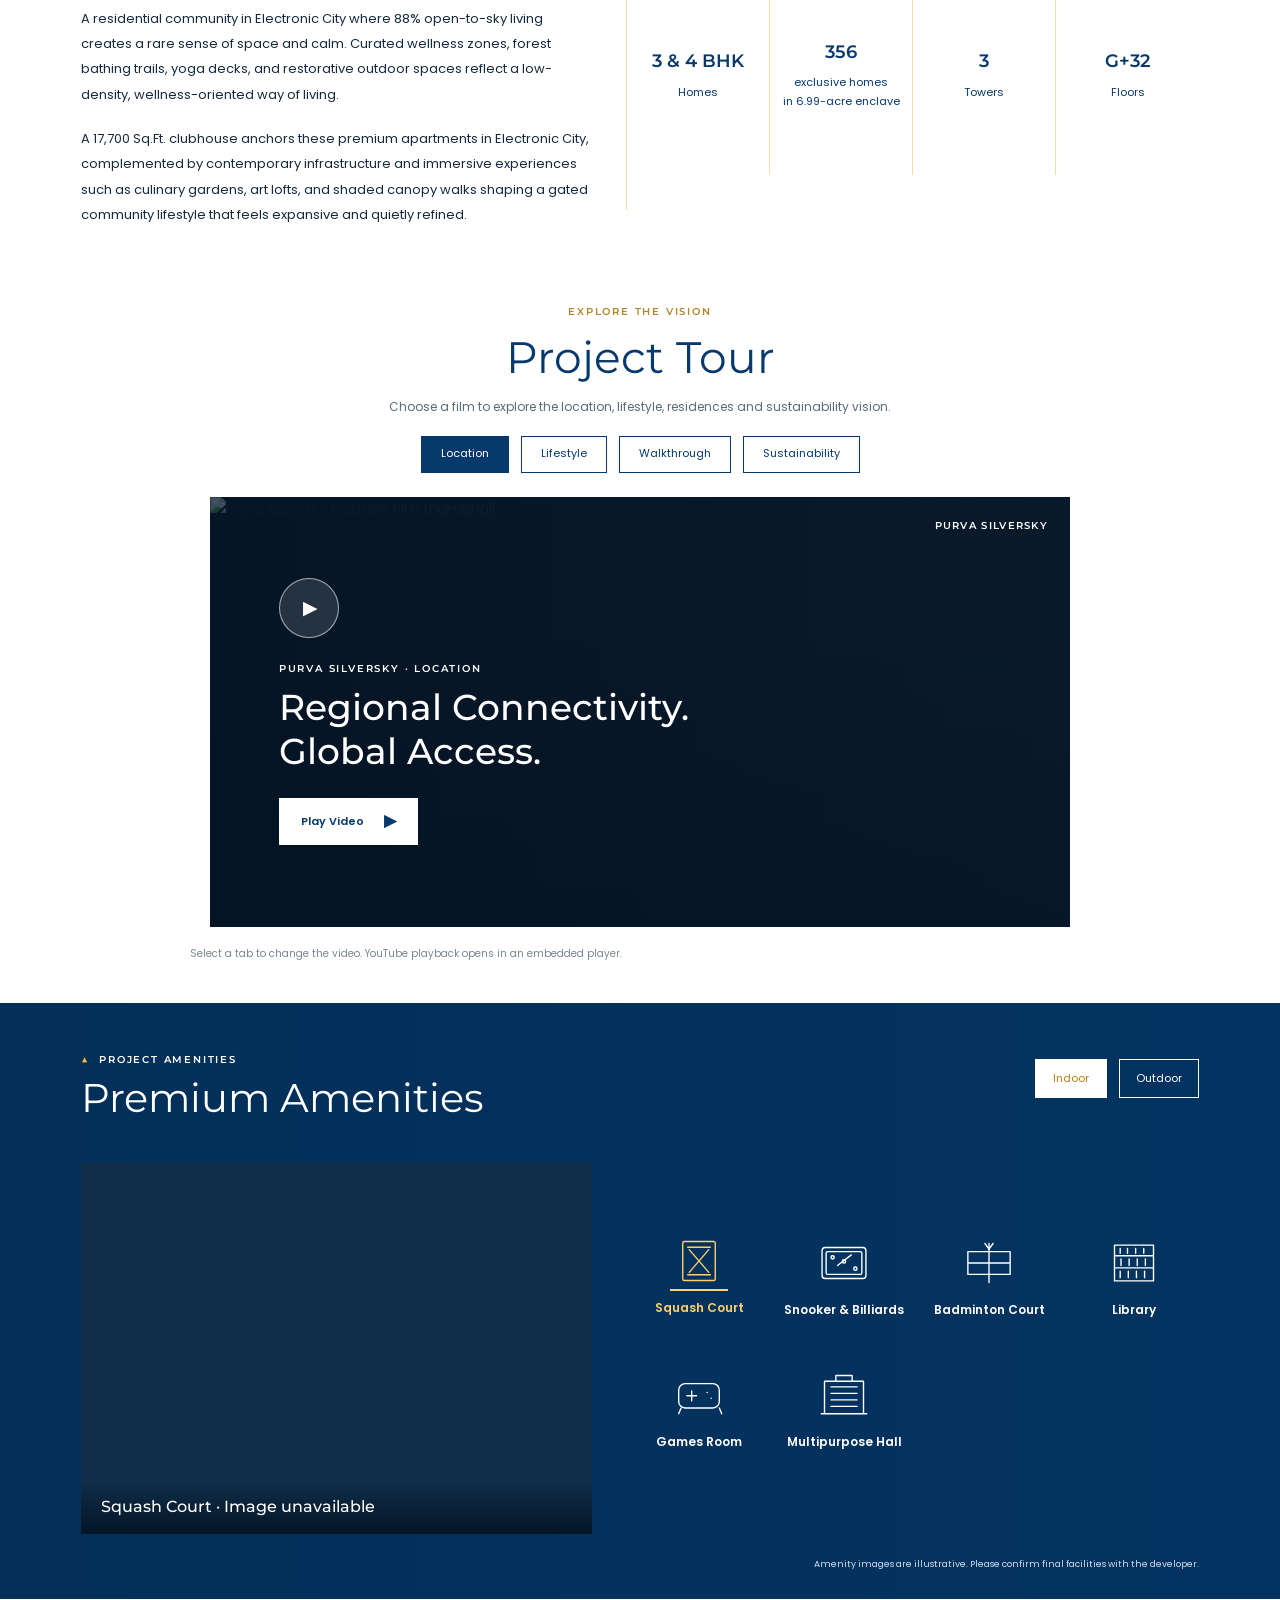
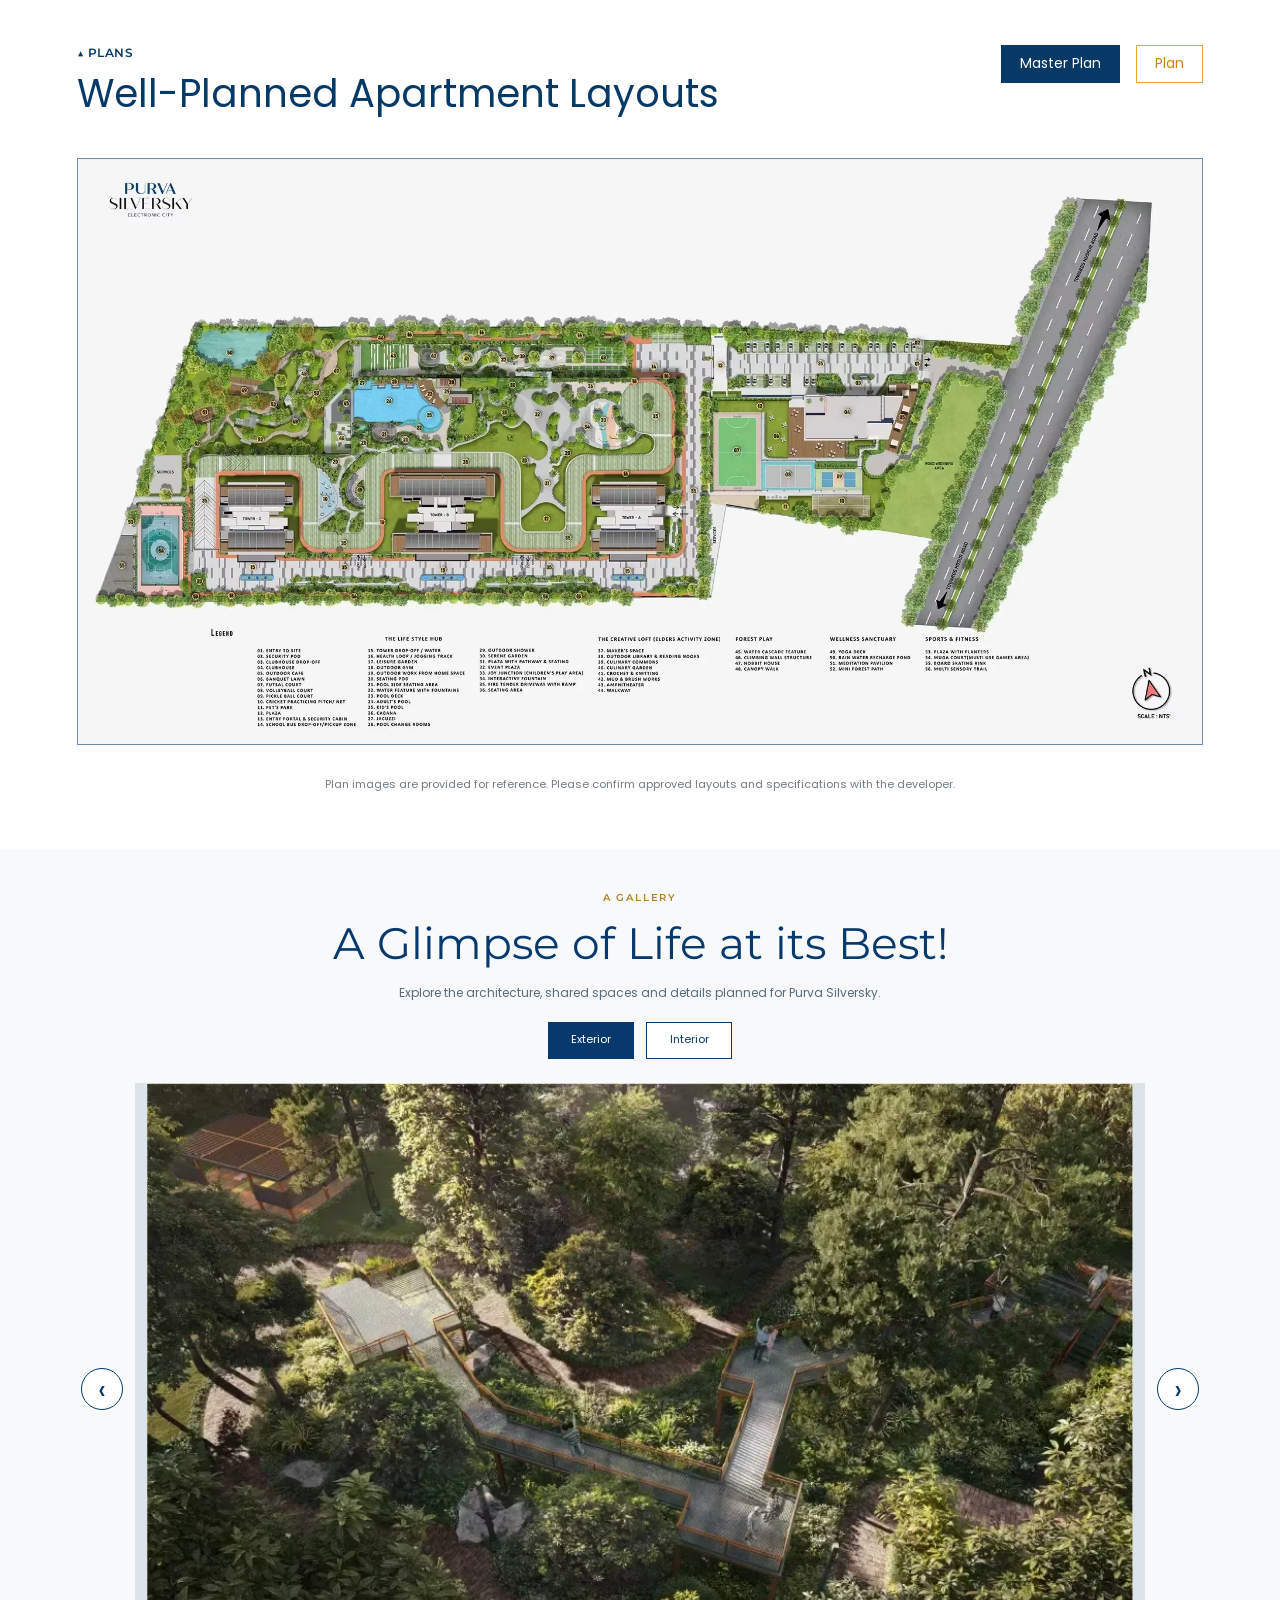
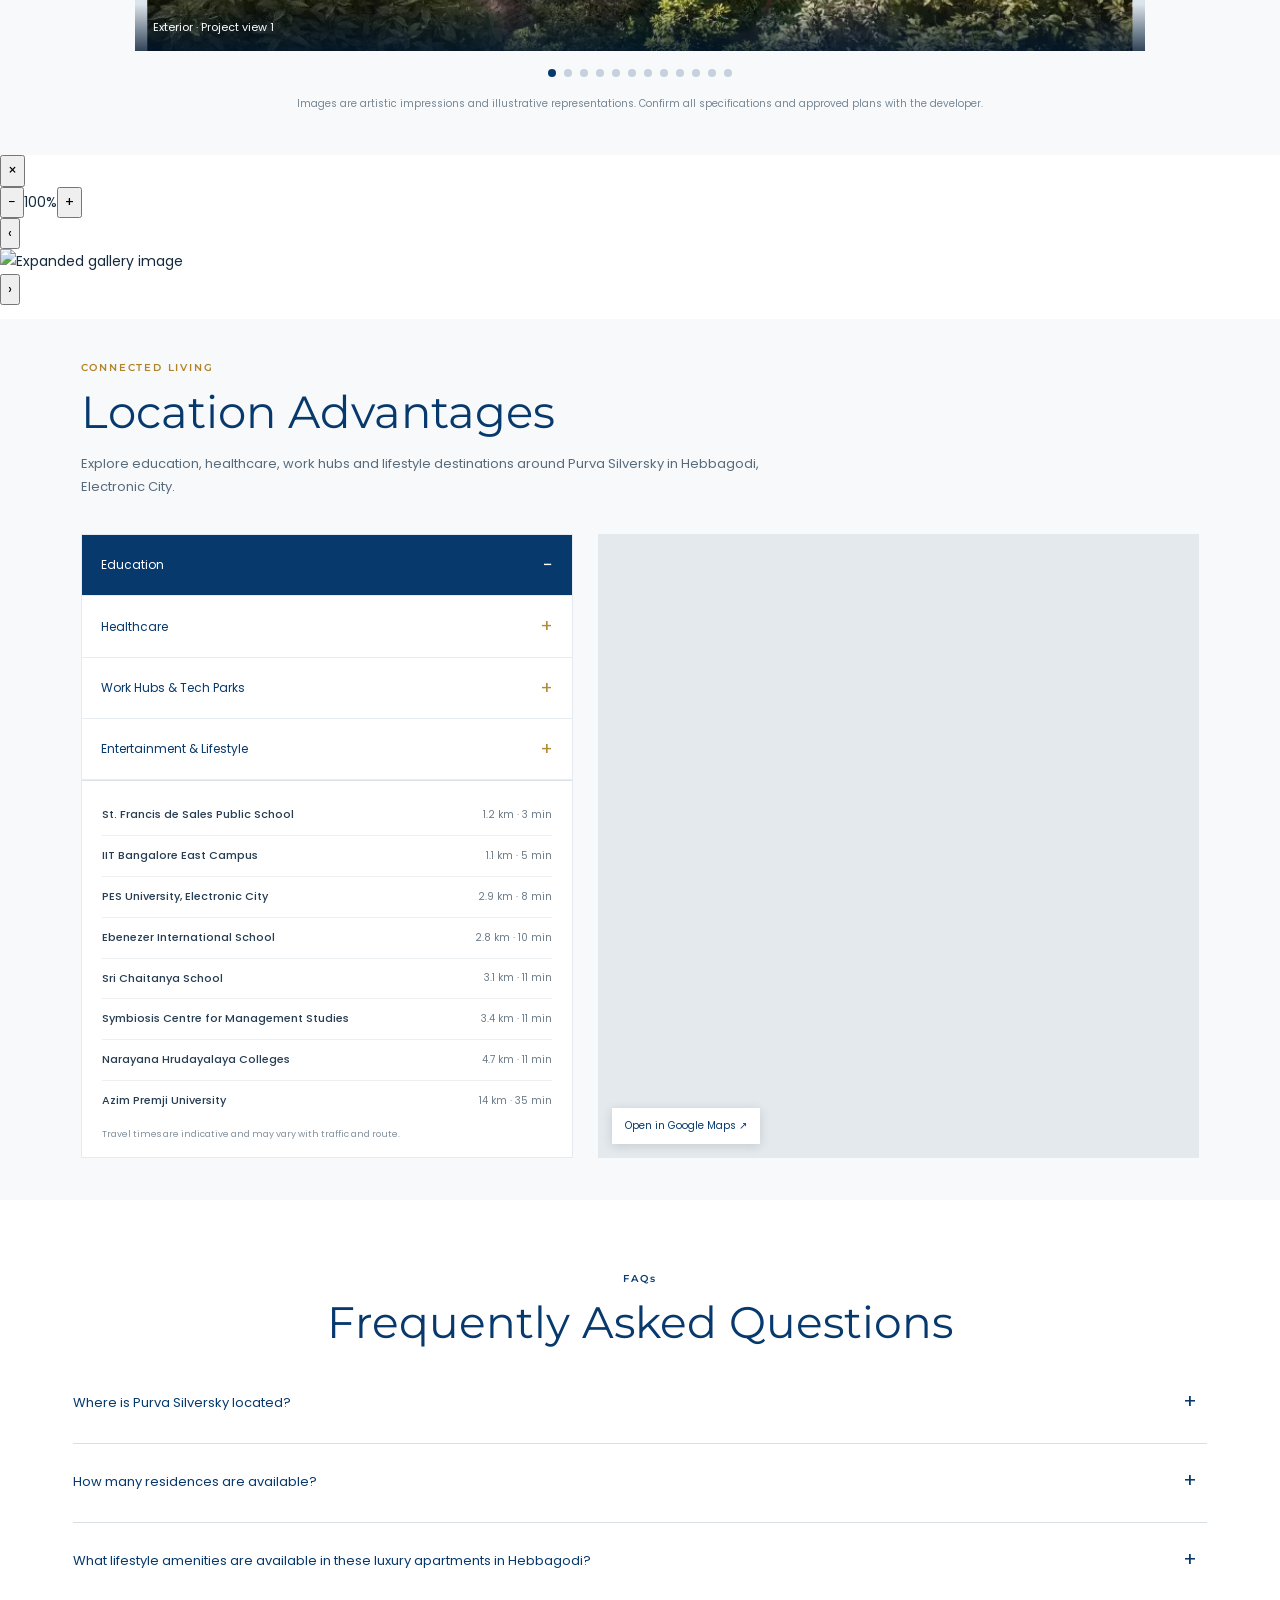
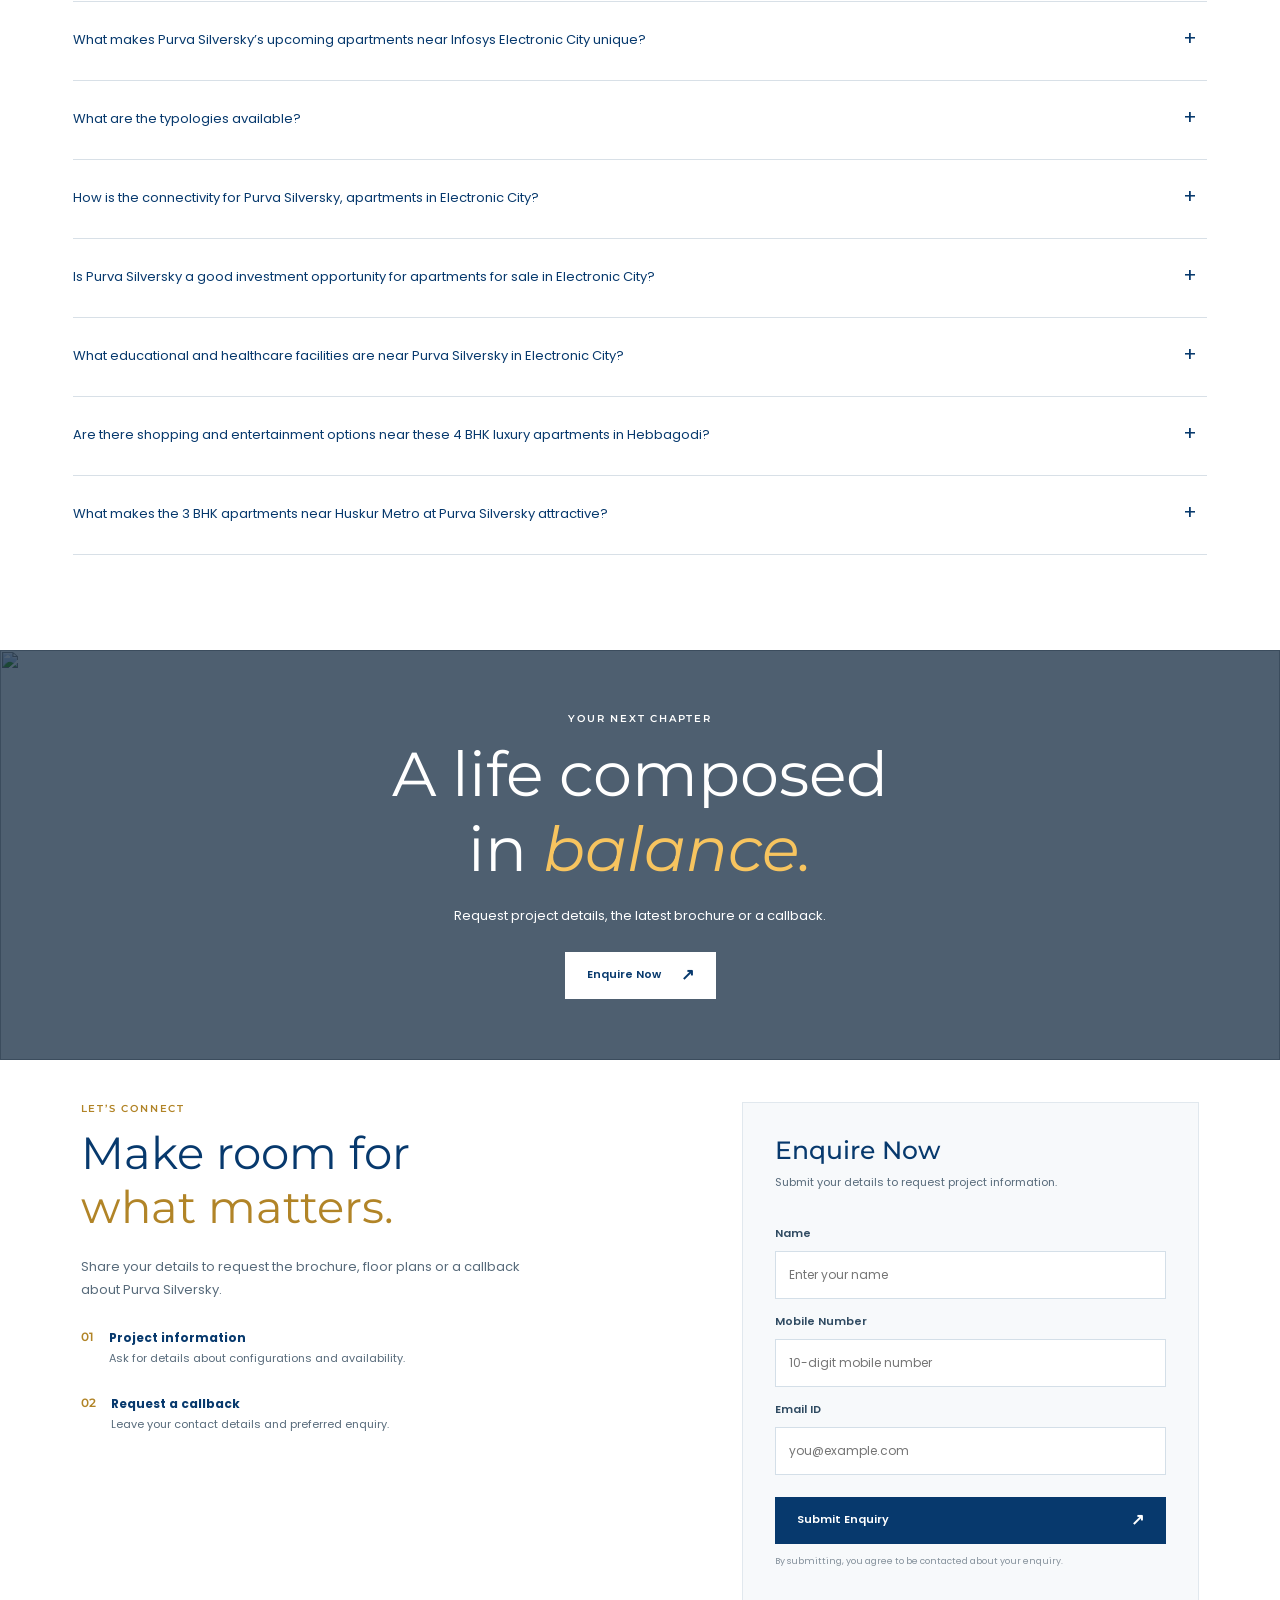
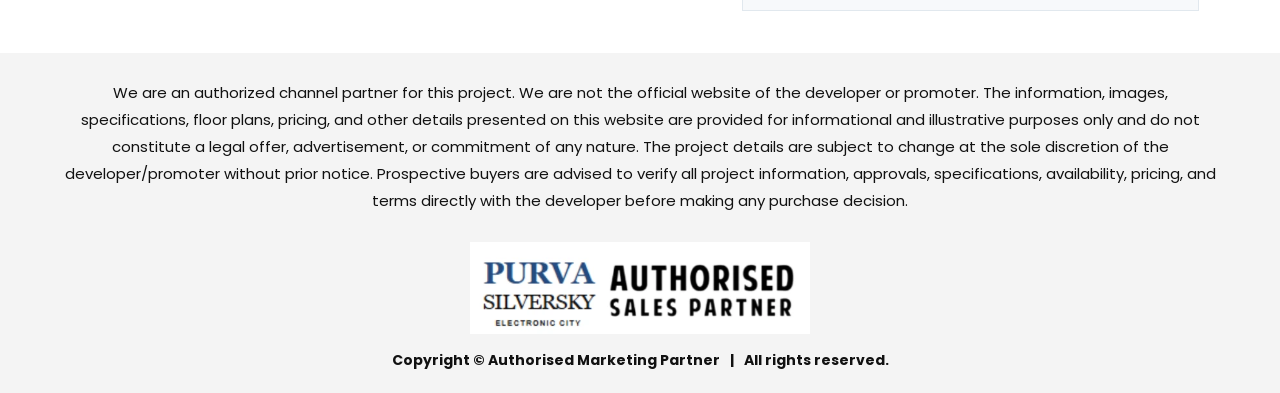
==== commit ae474cc8: "Add full-screen lightbox markup for exterior and interior gallery" ====
--- a/index.html
+++ b/index.html
@@ -1,5 +1,5 @@
 <!doctype html>
-<html lang="en"><head><meta charset="utf-8"><meta name="viewport" content="width=device-width,initial-scale=1"><meta name="theme-color" content="#07396d"><meta name="description" content="Explore premium 3 &amp; 4 BHK apartments in Electronic City at Purva Silversky. Discover top-rated flats in South Bangalore. Book your dream home today."><title>3 &amp; 4 BHK Apartments for Sale in Electronic City | Purva Silversky</title><link rel="preconnect" href="https://fonts.googleapis.com"><link rel="preconnect" href="https://fonts.gstatic.com" crossorigin><link rel="preconnect" href="https://www.puravankara.com"><link href="https://fonts.googleapis.com/css2?family=Montserrat:wght@400;500;600;700&family=Poppins:wght@300;400;500;600;700&display=swap" rel="stylesheet"><link rel="stylesheet" href="style.css?v=mobile-viewport-fix-29"><link rel="canonical" href="https://purvankarasilversky.com/"></head><body>
+<html lang="en"><head><meta charset="utf-8"><meta name="viewport" content="width=device-width,initial-scale=1"><meta name="theme-color" content="#07396d"><meta name="description" content="Explore premium 3 &amp; 4 BHK apartments in Electronic City at Purva Silversky. Discover top-rated flats in South Bangalore. Book your dream home today."><title>3 &amp; 4 BHK Apartments for Sale in Electronic City | Purva Silversky</title><link rel="preconnect" href="https://fonts.googleapis.com"><link rel="preconnect" href="https://fonts.gstatic.com" crossorigin><link rel="preconnect" href="https://www.puravankara.com"><link href="https://fonts.googleapis.com/css2?family=Montserrat:wght@400;500;600;700&family=Poppins:wght@300;400;500;600;700&display=swap" rel="stylesheet"><link rel="stylesheet" href="style.css?v=mobile-viewport-fix-30"><link rel="canonical" href="https://purvankarasilversky.com/"></head><body>
 <header class="header"><a class="logo" href="#home" aria-label="Purva Silversky Home"><img class="brand-logo" src="assets/authorised-sales-partner.webp.webp" alt="Purva Silversky Electronic City logo" loading="eager"></a><button class="menu-toggle" id="menuToggle" aria-label="Open menu" aria-expanded="false">☰</button><nav id="mainNav" aria-label="Main navigation"><a href="#home">Home</a><a href="#overview">Project Overview</a><a href="#features">Key Features</a><a href="#project-tour">Project Tour</a><a href="#amenities">Project Amenities</a><a href="#plans">Plans</a><a href="#projectGallery" data-scroll-target="projectGallery">Gallery</a><a href="#location">Location Advantages</a><a href="#contact">Contact Us</a><button class="btn btn-blue" data-enquire>Enquire Now</button></nav></header>
 <main><section class="hero" id="home"><img class="hero-bg active" id="heroSlideA" src="https://www.puravankara.com/_next/image?q=85&url=%2Fuploads%2FSide_Elevation_New_e481af257b.webp&w=2048" alt="Purva Silversky residential towers at opening" fetchpriority="high" loading="eager" decoding="async"><img class="hero-bg hero-bg-secondary" id="heroSlideB" src="assets/assetshero-aerial.webp.jpg" alt="Aerial view of the three Purva Silversky residential towers and landscaped grounds" loading="lazy" decoding="async"><div class="hero-overlay"></div><div class="hero-copy"><p class="eyebrow light">HEBBAGODI · ELECTRONIC CITY · BENGALURU</p><h1>Purva Silversky</h1><p class="hero-subtitle">Annual Flexible Payment Plan*</p><p class="hero-price">₹ 2.55 Cr* <span>Onwards</span></p><p class="hero-details">Electronic City, Bengaluru | 3 &amp; 4 BHK Homes</p><div class="hero-buttons"><button class="btn btn-white" data-enquire>Enquire Now <span>↗</span></button><button class="btn btn-ghost" data-enquire>Virtual Tour <span>↗</span></button></div></div><div class="hero-slide-controls" aria-label="Landing page image slides"><button type="button" class="hero-slide-dot active" data-hero-slide="0" aria-label="Show tower elevation image"></button><button type="button" class="hero-slide-dot" data-hero-slide="1" aria-label="Show aerial project image"></button></div><div class="hero-bottom"><span>6.99 Acres Approx.</span><span>356 Exclusive Homes</span><span>3 Towers</span><span>G+32 Floors</span></div></section>
 <section class="overview section" id="overview"><div class="overview-image"><img src="https://www.puravankara.com/_next/image?q=85&amp;url=https%3A%2F%2Fbackend.puravankara.com%2Fuploads%2FPurva_Silversky_Premium_Apartment_Living_in_Electronic_City_A_Buyer_s_Overview1_87bf3eaf56.webp&amp;w=1800" alt="Purva Silversky residential tower elevation" loading="lazy" onerror="this.onerror=null;this.src='https://bsmedia.business-standard.com/_media/bs/img/article/2026-02/19/full/20260219154353.jpg'"></div><div class="overview-copy"><p class="eyebrow">PURVA SILVERSKY</p><h2>Overview</h2><p>Purva Silversky is a luxury residential development in Hebbagodi, Electronic City, offering thoughtfully designed 3 and 4 BHK apartments for those who value space, calm, and contemporary living. Envisioned by Hafeez Contractor and spread across 6.99 acres, the development is planned to complement the rhythm of modern life, allowing work and home to coexist with ease.</p><p>With just 356 exclusive apartments, Purva Silversky reflects the advantage of low-density living in Bengaluru’s technology corridor. Landscaped green spaces, wellness-inspired amenities, and elegant architectural detailing create an address that feels open, composed, and quietly restorative.</p><p>Here, balance is experienced through everyday living in unhurried moments, generous spaces, and time that feels naturally your own. Here, balance isn’t an idea. It’s a way of living.</p><button class="btn btn-blue" data-enquire>DOWNLOAD BROCHURE <span>↗</span></button></div></section>
@@ -75,6 +75,14 @@
  <img id="planLightboxImage" src="" alt="Enlarged plan">
 </div>
 <section class="gallery section" id="projectGallery"><div class="section-title"><p class="eyebrow">A GALLERY</p><h2>A Glimpse of Life at its Best!</h2><p>Explore the architecture, shared spaces and details planned for Purva Silversky.</p></div><div class="gallery-filters"><button class="filter active" data-gallery="exterior">Exterior</button><button class="filter" data-gallery="interior">Interior</button></div><div class="gallery-carousel"><button class="gallery-arrow prev" id="galleryPrev" aria-label="Previous image">‹</button><figure class="gallery-main"><img id="galleryImage" src="assets/Render.jpg" alt="Purva Silversky exterior rendering" loading="lazy"><figcaption id="galleryCaption">Exterior · Project view 1</figcaption></figure><button class="gallery-arrow next" id="galleryNext" aria-label="Next image">›</button><div class="gallery-dots" id="galleryDots"></div></div><p class="disclaimer">Images are artistic impressions and illustrative representations. Confirm all specifications and approved plans with the developer.</p></section>
+<div class="gallery-lightbox" id="galleryLightbox" aria-hidden="true" role="dialog" aria-modal="true" aria-label="Gallery image viewer">
+ <button type="button" class="gallery-lightbox-close" id="galleryLightboxClose" aria-label="Close image">×</button>
+ <div class="gallery-lightbox-toolbar" aria-label="Image zoom controls"><button type="button" id="galleryZoomOut" aria-label="Zoom out">−</button><span id="galleryZoomLevel">100%</span><button type="button" id="galleryZoomIn" aria-label="Zoom in">+</button></div>
+ <button type="button" class="gallery-lightbox-nav gallery-lightbox-prev" id="galleryLightboxPrev" aria-label="Previous image">‹</button>
+ <div class="gallery-lightbox-stage" id="galleryLightboxStage"><img id="galleryLightboxImage" alt="Expanded gallery image" draggable="false"></div>
+ <button type="button" class="gallery-lightbox-nav gallery-lightbox-next" id="galleryLightboxNext" aria-label="Next image">›</button>
+ <p class="gallery-lightbox-caption" id="galleryLightboxCaption"></p>
+</div>
 <section class="location section" id="location"><div class="location-heading"><p class="eyebrow">CONNECTED LIVING</p><h2>Location Advantages</h2><p>Explore education, healthcare, work hubs and lifestyle destinations around Purva Silversky in Hebbagodi, Electronic City.</p></div><div class="location-layout"><div class="location-panel"><div class="location-tabs" role="tablist" aria-label="Location categories"><button class="loc-tab active" data-loc="education">Education</button><button class="loc-tab" data-loc="healthcare">Healthcare</button><button class="loc-tab" data-loc="work">Work Hubs &amp; Tech Parks</button><button class="loc-tab" data-loc="lifestyle">Entertainment &amp; Lifestyle</button></div><div class="location-list" id="locationList"></div><p class="location-note">Travel times are indicative and may vary with traffic and route.</p></div><div class="map-panel"><iframe id="locationMap" title="Map of Purva Silversky and nearby Electronic City destinations" src="https://www.google.com/maps?q=Purva%20Silversky%2C%20Hebbagodi%2C%20Electronic%20City%2C%20Bengaluru&amp;output=embed" loading="lazy" referrerpolicy="no-referrer-when-downgrade"></iframe><a class="map-link" href="https://www.google.com/maps/search/?api=1&amp;query=Purva+Silversky+Hebbagodi+Electronic+City+Bengaluru" target="_blank" rel="noopener">Open in Google Maps ↗</a></div></div></section>
 <section class="faq section" id="faqs" aria-labelledby="faqTitle"><div class="faq-heading"><p class="eyebrow">FAQs</p><h2 id="faqTitle">Frequently Asked Questions</h2></div><div class="faq-list">
 <details class="faq-item"><summary>Where is Purva Silversky located?</summary><div class="faq-answer"><p>Purva Silversky, a 3 and 4 BHK residential development in Electronic City, is located in Hebbagodi on Huskur Road, one of Bengaluru’s fastest-growing residential and employment corridors. These apartments in Hebbagodi enjoy close proximity to major IT and technology parks, along with well-established social infrastructure that supports everyday convenience.</p><p>With seamless access to Hosur Road and NICE Road, this residential project in Electronic City offers easy connectivity across the city while maintaining a balanced relationship between work, lifestyle, and mobility—making it a considered choice for contemporary urban living.</p></div></details>
@@ -89,12 +97,12 @@
 <details class="faq-item"><summary>What makes the 3 BHK apartments near Huskur Metro at Purva Silversky attractive?</summary><div class="faq-answer"><p>The 3 BHK apartments at Purva Silversky, located in Electronic City, are part of a thoughtfully planned residential community in one of Bengaluru’s fastest-growing technology corridors. An emphasis on 88% open-to-sky living creates a sense of openness and calm rarely found in urban developments.</p><p>Holistic wellness zones—featuring forest bathing trails, yoga decks, and restorative outdoor spaces—are designed to encourage balance and everyday wellbeing. A 17,700 sq. ft. clubhouse, contemporary infrastructure, and curated experiences such as culinary gardens, art lofts, and shaded canopy walks further enhance the lifestyle offering.</p><p>Together, these elements shape a living environment that balances calm with connectivity, and ease with aspiration.</p></div></details>
 </div></section>
 <section class="closing"><img src="https://www.puravankara.com/_next/image?q=85&amp;url=https%3A%2F%2Fbackend.puravankara.com%2Fuploads%2FPurva_Silversky_Premium_Apartment_Living_in_Electronic_City_A_Buyer_s_Overview1_87bf3eaf56.webp&amp;w=2400" alt="" loading="lazy"><div class="closing-shade"></div><div class="closing-copy"><p class="eyebrow light">YOUR NEXT CHAPTER</p><h2>A life composed<br>in <em>balance.</em></h2><p>Request project details, the latest brochure or a callback.</p><button class="btn btn-white" data-enquire>Enquire Now <span>↗</span></button></div></section>
-<section class="contact section" id="contact"><div class="contact-copy"><p class="eyebrow">LET’S CONNECT</p><h2>Make room for<br><em>what matters.</em></h2><p>Share your details to request the brochure, floor plans or a callback about Purva Silversky.</p><div class="contact-note"><span>01</span><p><strong>Project information</strong><br>Ask for details about configurations and availability.</p></div><div class="contact-note"><span>02</span><p><strong>Request a callback</strong><br>Leave your contact details and preferred enquiry.</p></div></div><div class="contact-form-wrap"><h3>Enquire Now</h3><p>Submit your details to request project information.</p><form id="contactForm" class="contact-form" action="https://formsubmit.co/kotamadhumohanreddy@gmail.com" method="POST"><input type="hidden" name="_subject" value="New Purva Silversky website enquiry"><input type="hidden" name="_captcha" value="false"><input type="hidden" name="_template" value="table"><label for="contactName">Name</label><input id="contactName" name="name" type="text" placeholder="Enter your name" autocomplete="name" minlength="2" required><label for="contactMobile">Mobile Number</label><input id="contactMobile" name="mobile" type="tel" placeholder="10-digit mobile number" autocomplete="tel" inputmode="numeric" maxlength="10" pattern="[6-9][0-9]{9}" required><label for="contactEmail">Email ID</label><input id="contactEmail" name="email" type="email" placeholder="you@example.com" autocomplete="email" required><button class="btn btn-blue form-submit" type="submit">Submit Enquiry <span>↗</span></button><p class="form-privacy">By submitting, you agree to be contacted about your enquiry.</p><p class="contact-form-status form-status" role="status" aria-live="polite"></p></form></div></section>
+<section class="contact section" id="contact"><div class="contact-copy"><p class="eyebrow">LET’S CONNECT</p><h2>Make room for<br><em>what matters.</em></h2><p>Share your details to request the brochure, floor plans or a callback about Purva Silversky.</p><div class="contact-note"><span>01</span><p><strong>Project information</strong><br>Ask for details about configurations and availability.</p></div><div class="contact-note"><span>02</span><p><strong>Request a callback</strong><br>Leave your contact details and preferred enquiry.</p></div></div><div class="contact-form-wrap"><h3>Enquire Now</h3><p>Submit your details to request project information.</p><form id="contactForm" class="contact-form" action="https://formsubmit.co/peyyalashiva90@gmail.com" method="POST"><input type="hidden" name="_subject" value="New Purva Silversky website enquiry"><input type="hidden" name="_captcha" value="false"><input type="hidden" name="_template" value="table"><input type="hidden" name="_cc" value="kotamadhumohanreddy@gmail.com"><label for="contactName">Name</label><input id="contactName" name="name" type="text" placeholder="Enter your name" autocomplete="name" minlength="2" required><label for="contactMobile">Mobile Number</label><input id="contactMobile" name="mobile" type="tel" placeholder="10-digit mobile number" autocomplete="tel" inputmode="numeric" maxlength="10" pattern="[6-9][0-9]{9}" required><label for="contactEmail">Email ID</label><input id="contactEmail" name="email" type="email" placeholder="you@example.com" autocomplete="email" required><button class="btn btn-blue form-submit" type="submit">Submit Enquiry <span>↗</span></button><p class="form-privacy">By submitting, you agree to be contacted about your enquiry.</p><p class="contact-form-status form-status" role="status" aria-live="polite"></p></form></div></section>
 
 <section class="legal-footer" aria-label="Website disclaimer"><p class="legal-disclaimer">We are an authorized channel partner for this project. We are not the official website of the developer or promoter. The information, images, specifications, floor plans, pricing, and other details presented on this website are provided for informational and illustrative purposes only and do not constitute a legal offer, advertisement, or commitment of any nature. The project details are subject to change at the sole discretion of the developer/promoter without prior notice. Prospective buyers are advised to verify all project information, approvals, specifications, availability, pricing, and terms directly with the developer before making any purchase decision.</p><div class="legal-brand"><img src="assets/authorised-sales-partner.webp.webp" alt="Purva Silversky Authorised Sales Partner" loading="lazy"></div><p class="legal-copyright">Copyright © Authorised Marketing Partner <span aria-hidden="true">|</span> All rights reserved.</p></section>
 </main>
 <button class="side-enquire" data-enquire>ENQUIRE NOW <span>↗</span></button>
-<div class="modal" id="enquiryModal" aria-hidden="true" role="dialog" aria-modal="true" aria-labelledby="formTitle"><div class="modal-backdrop" data-close></div><section class="modal-panel"><button class="modal-close" id="closeModal" aria-label="Close form">×</button><p class="eyebrow">PURVA SILVERSKY</p><h2 id="formTitle">Request a<br><em>callback.</em></h2><p class="form-intro">Fill in your details to request project information or a brochure.</p><form id="enquiryForm" action="https://formsubmit.co/kotamadhumohanreddy@gmail.com" method="POST"><input type="hidden" name="_subject" value="New Purva Silversky website enquiry"><input type="hidden" name="_captcha" value="false"><input type="hidden" name="_template" value="table"><label for="fullName">Name</label><input id="fullName" name="name" type="text" placeholder="Enter your name" autocomplete="name" minlength="2" required><label for="mobile">Mobile Number</label><input id="mobile" name="mobile" type="tel" placeholder="10-digit mobile number" autocomplete="tel" inputmode="numeric" maxlength="10" pattern="[6-9][0-9]{9}" required><label for="email">Email ID</label><input id="email" name="email" type="email" placeholder="you@example.com" autocomplete="email" required><button class="btn btn-blue form-submit" type="submit">Submit Enquiry <span>↗</span></button><p class="form-privacy">By submitting, you agree to be contacted about your enquiry.</p><p class="form-status" id="formStatus" role="status" aria-live="polite"></p></form></section></div>
+<div class="modal" id="enquiryModal" aria-hidden="true" role="dialog" aria-modal="true" aria-labelledby="formTitle"><div class="modal-backdrop" data-close></div><section class="modal-panel"><button class="modal-close" id="closeModal" aria-label="Close form">×</button><p class="eyebrow">PURVA SILVERSKY</p><h2 id="formTitle">Request a<br><em>callback.</em></h2><p class="form-intro">Fill in your details to request project information or a brochure.</p><form id="enquiryForm" action="https://formsubmit.co/peyyalashiva90@gmail.com" method="POST"><input type="hidden" name="_subject" value="New Purva Silversky website enquiry"><input type="hidden" name="_captcha" value="false"><input type="hidden" name="_template" value="table"><input type="hidden" name="_cc" value="kotamadhumohanreddy@gmail.com"><label for="fullName">Name</label><input id="fullName" name="name" type="text" placeholder="Enter your name" autocomplete="name" minlength="2" required><label for="mobile">Mobile Number</label><input id="mobile" name="mobile" type="tel" placeholder="10-digit mobile number" autocomplete="tel" inputmode="numeric" maxlength="10" pattern="[6-9][0-9]{9}" required><label for="email">Email ID</label><input id="email" name="email" type="email" placeholder="you@example.com" autocomplete="email" required><button class="btn btn-blue form-submit" type="submit">Submit Enquiry <span>↗</span></button><p class="form-privacy">By submitting, you agree to be contacted about your enquiry.</p><p class="form-status" id="formStatus" role="status" aria-live="polite"></p></form></section></div>
 <div class="video-modal" id="videoModal" aria-hidden="true" role="dialog" aria-modal="true" aria-label="Project video"><button class="video-close" id="closeVideo" aria-label="Close video">×</button><div class="video-frame-wrap"><iframe id="videoFrame" title="Purva Silversky project video" src="about:blank" allow="accelerometer; autoplay; clipboard-write; encrypted-media; gyroscope; picture-in-picture; web-share" referrerpolicy="strict-origin-when-cross-origin" allowfullscreen></iframe></div></div><script src="script.js?v=authorised-partner-logo-35"></script>
 <div class="floating-contact" aria-label="Contact Purva Silversky"><a class="floating-whatsapp" href="https://wa.me/917975252542" target="_blank" rel="noopener noreferrer" aria-label="Chat on WhatsApp at +91 7975252542" title="WhatsApp"><svg viewBox="0 0 24 24" aria-hidden="true"><path d="M20.5 11.8a8.5 8.5 0 0 1-12.6 7.4L3 20.5l1.3-4.7A8.5 8.5 0 1 1 20.5 11.8Z" fill="none" stroke="currentColor" stroke-width="1.8"/><path d="M8.5 8.1c.2-.5.5-.5.8-.5h.5c.2 0 .4.1.5.4l.7 1.6c.1.2.1.4-.1.6l-.5.6c-.2.2-.2.4 0 .6.5.9 1.2 1.5 2.1 1.9.2.1.4.1.6-.1l.7-.8c.2-.2.4-.2.7-.1l1.5.7c.3.1.4.3.4.5 0 .4-.2 1.1-.7 1.5-.5.4-1.1.6-1.8.5-1-.1-2.3-.7-3.6-1.8-1.4-1.2-2.3-2.7-2.5-3.7-.2-.7 0-1.4.3-1.9Z" fill="currentColor"/></svg></a><a class="floating-call" href="tel:+917975252542" aria-label="Call +91 7975252542" title="Call"><svg viewBox="0 0 24 24" aria-hidden="true"><path d="M6.6 3.8 9.3 3l2 4.8-2.1 1.6a15 15 0 0 0 5.4 5.4l1.6-2.1 4.8 2-.8 2.7a2 2 0 0 1-2.2 1.4C10.8 18 6 13.2 5.2 6a2 2 0 0 1 1.4-2.2Z" fill="none" stroke="currentColor" stroke-width="1.8" stroke-linejoin="round"/></svg></a></div>
 </body></html>
--- a/style.css
+++ b/style.css
@@ -407,3 +407,84 @@
  .hero h1{font-size:clamp(32px,9vw,42px)}
  .hero-buttons .btn{font-size:10px;padding-left:11px;padding-right:11px}
 }
+
+
+/* Mobile full-viewport alignment: remove any fixed-width child that can shift the page sideways. */
+@media (max-width: 760px) {
+  html, body {
+    width: 100% !important;
+    min-width: 0 !important;
+    max-width: 100% !important;
+    margin: 0 !important;
+    padding: 0 !important;
+    overflow-x: clip !important;
+  }
+  body, main, .header, main > section, .footer, .legal-footer {
+    position: relative;
+    left: 0 !important;
+    right: 0 !important;
+    width: 100% !important;
+    min-width: 0 !important;
+    max-width: 100% !important;
+    margin-left: 0 !important;
+    margin-right: 0 !important;
+    transform: none;
+  }
+  main { display: block; }
+  main > section { box-sizing: border-box; }
+  .hero {
+    width: 100% !important;
+    min-width: 0 !important;
+    max-width: 100% !important;
+  }
+  .hero-bg, .hero-overlay {
+    width: 100% !important;
+    max-width: none !important;
+  }
+  .header .logo { flex: 0 1 auto; }
+  .header .brand-logo {
+    display: block;
+    width: min(58vw, 230px) !important;
+    max-width: 100% !important;
+    height: auto !important;
+    object-fit: contain;
+  }
+  .hero-copy { box-sizing: border-box; }
+  .hero h1, .hero-subtitle, .hero-price, .hero-details {
+    overflow-wrap: break-word;
+    word-break: normal;
+  }
+  .overview, .features, .plans, .contact, .location-layout,
+  .amenities-content, .footer, .plan-cards {
+    grid-template-columns: minmax(0, 1fr) !important;
+  }
+  .gallery-carousel, .video-stage, .amenity-feature-image,
+  .map-panel, .contact-form-wrap, .plans-visual {
+    max-width: 100% !important;
+    min-width: 0 !important;
+  }
+  .side-enquire { right: 0 !important; }
+}
+
+
+/* Mobile typography readability adjustment only. Desktop styles and layout remain unchanged. */
+@media(max-width:760px){
+  body{font-size:14px}
+  .overview-copy p:not(.eyebrow),
+  .features-copy p:not(.eyebrow),
+  .contact-copy>p:not(.eyebrow),
+  .location-heading p:not(.eyebrow),
+  .section-title>p:last-child{font-size:13px}
+  .faq-item summary{font-size:13px!important}
+  .faq-answer{font-size:12px!important;line-height:1.75!important}
+  .disclaimer,
+  .location-note,
+  .place-row,
+  .place-row span,
+  .contact-note p,
+  .contact-form-wrap>p,
+  .form-intro,
+  .form-privacy,
+  .plans-disclaimer,
+  .amenities-disclaimer{font-size:11px}
+}
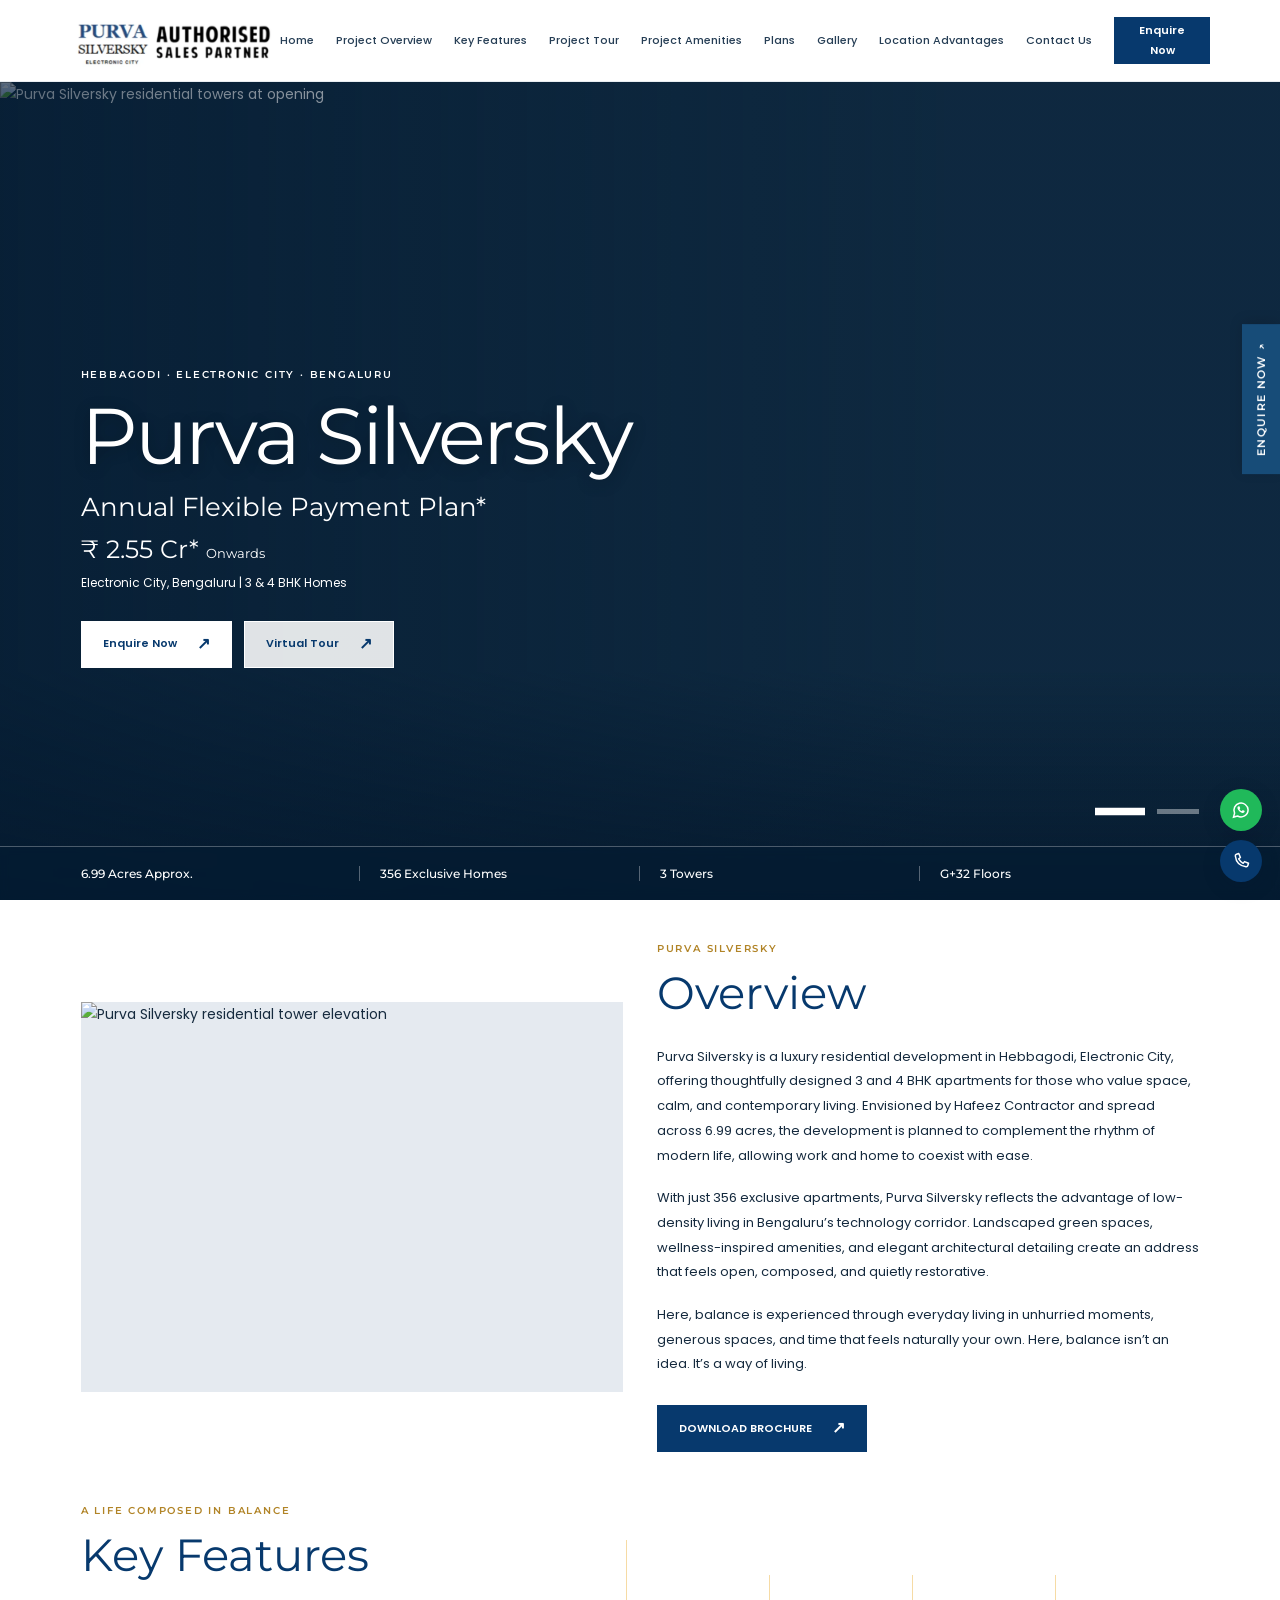
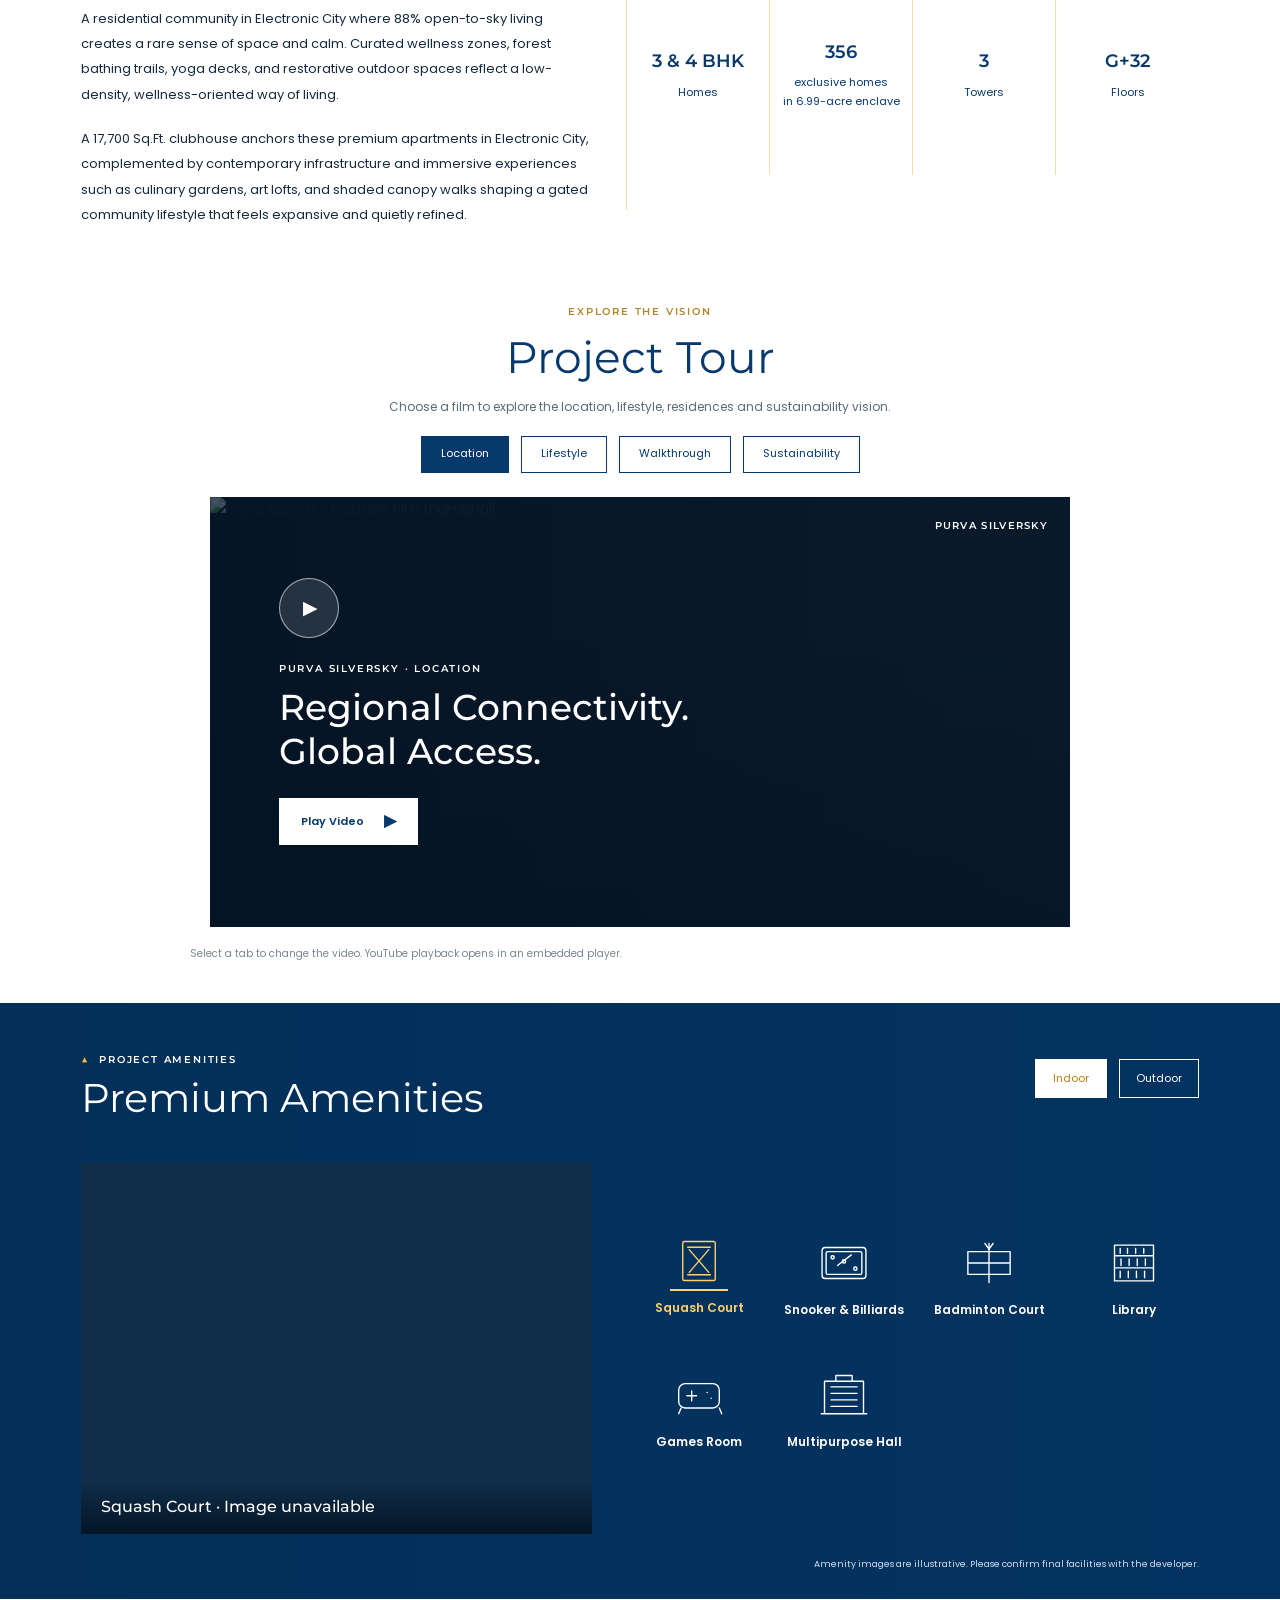
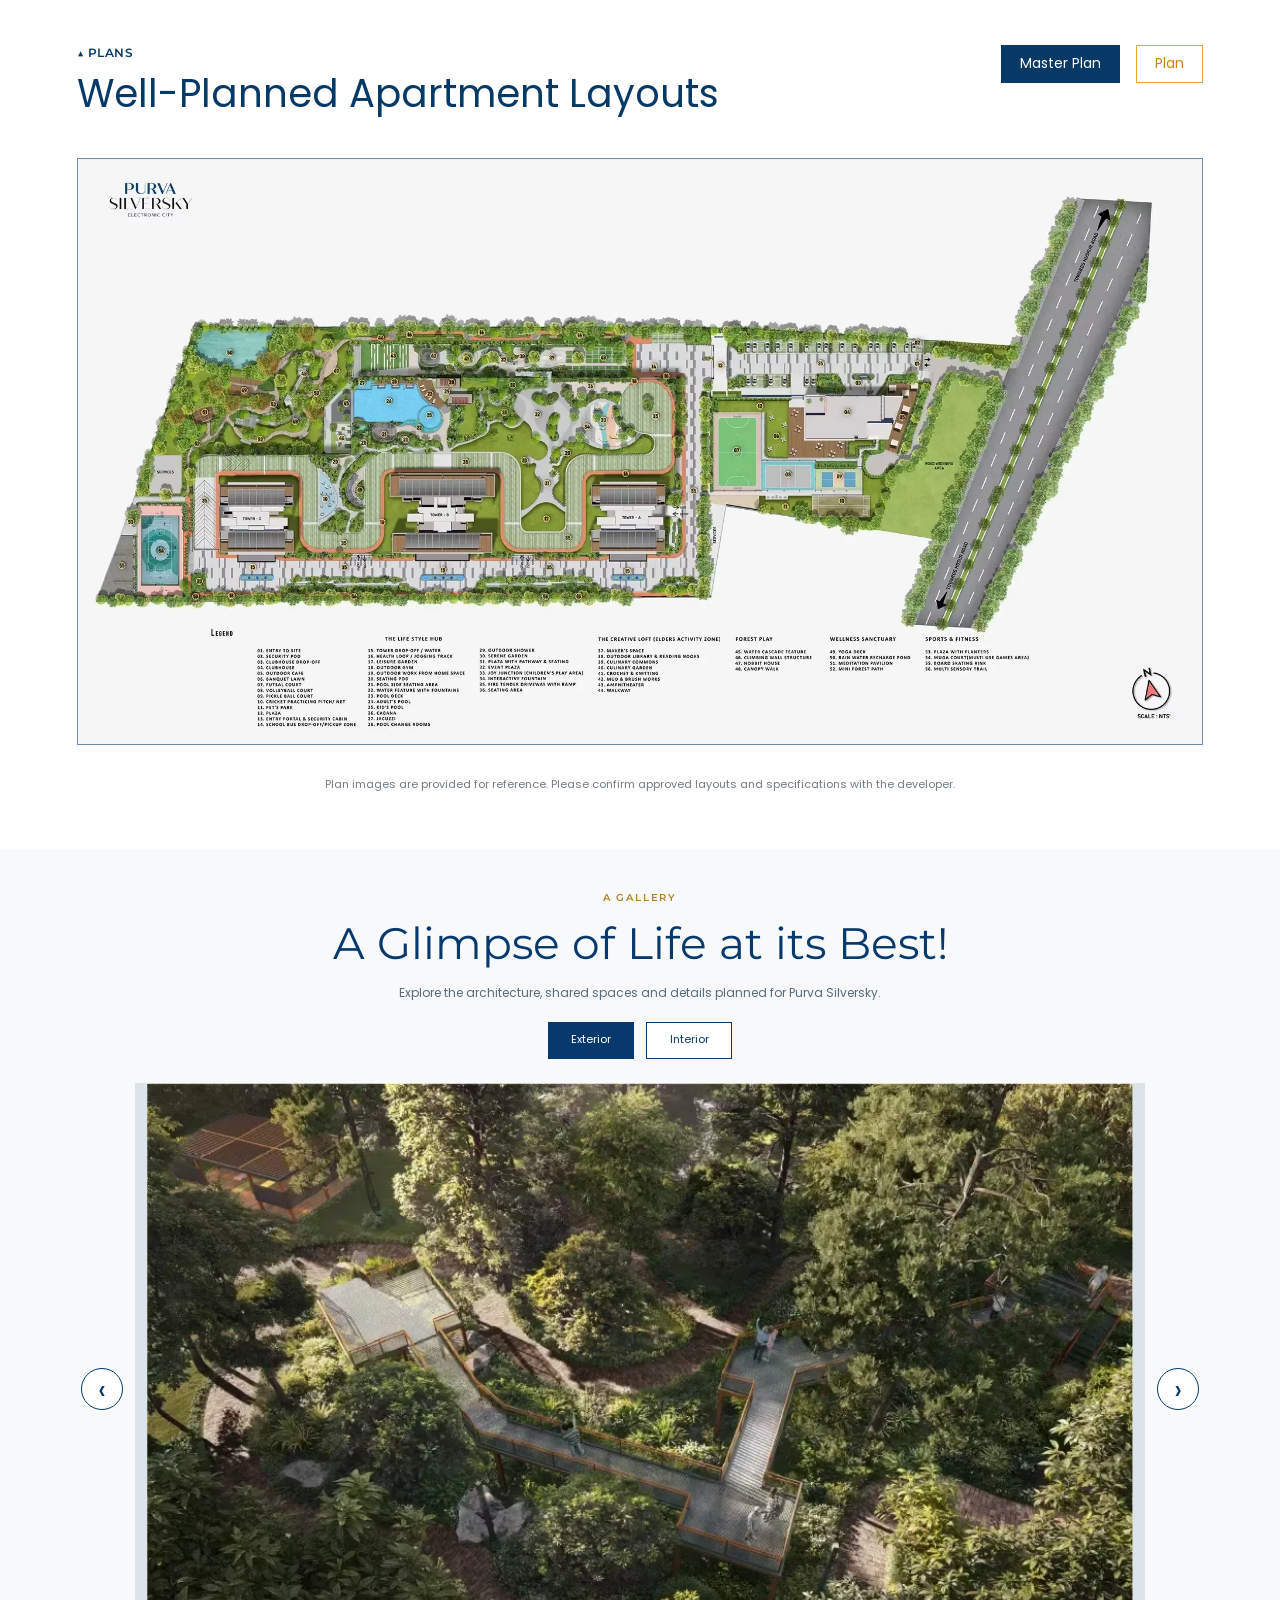
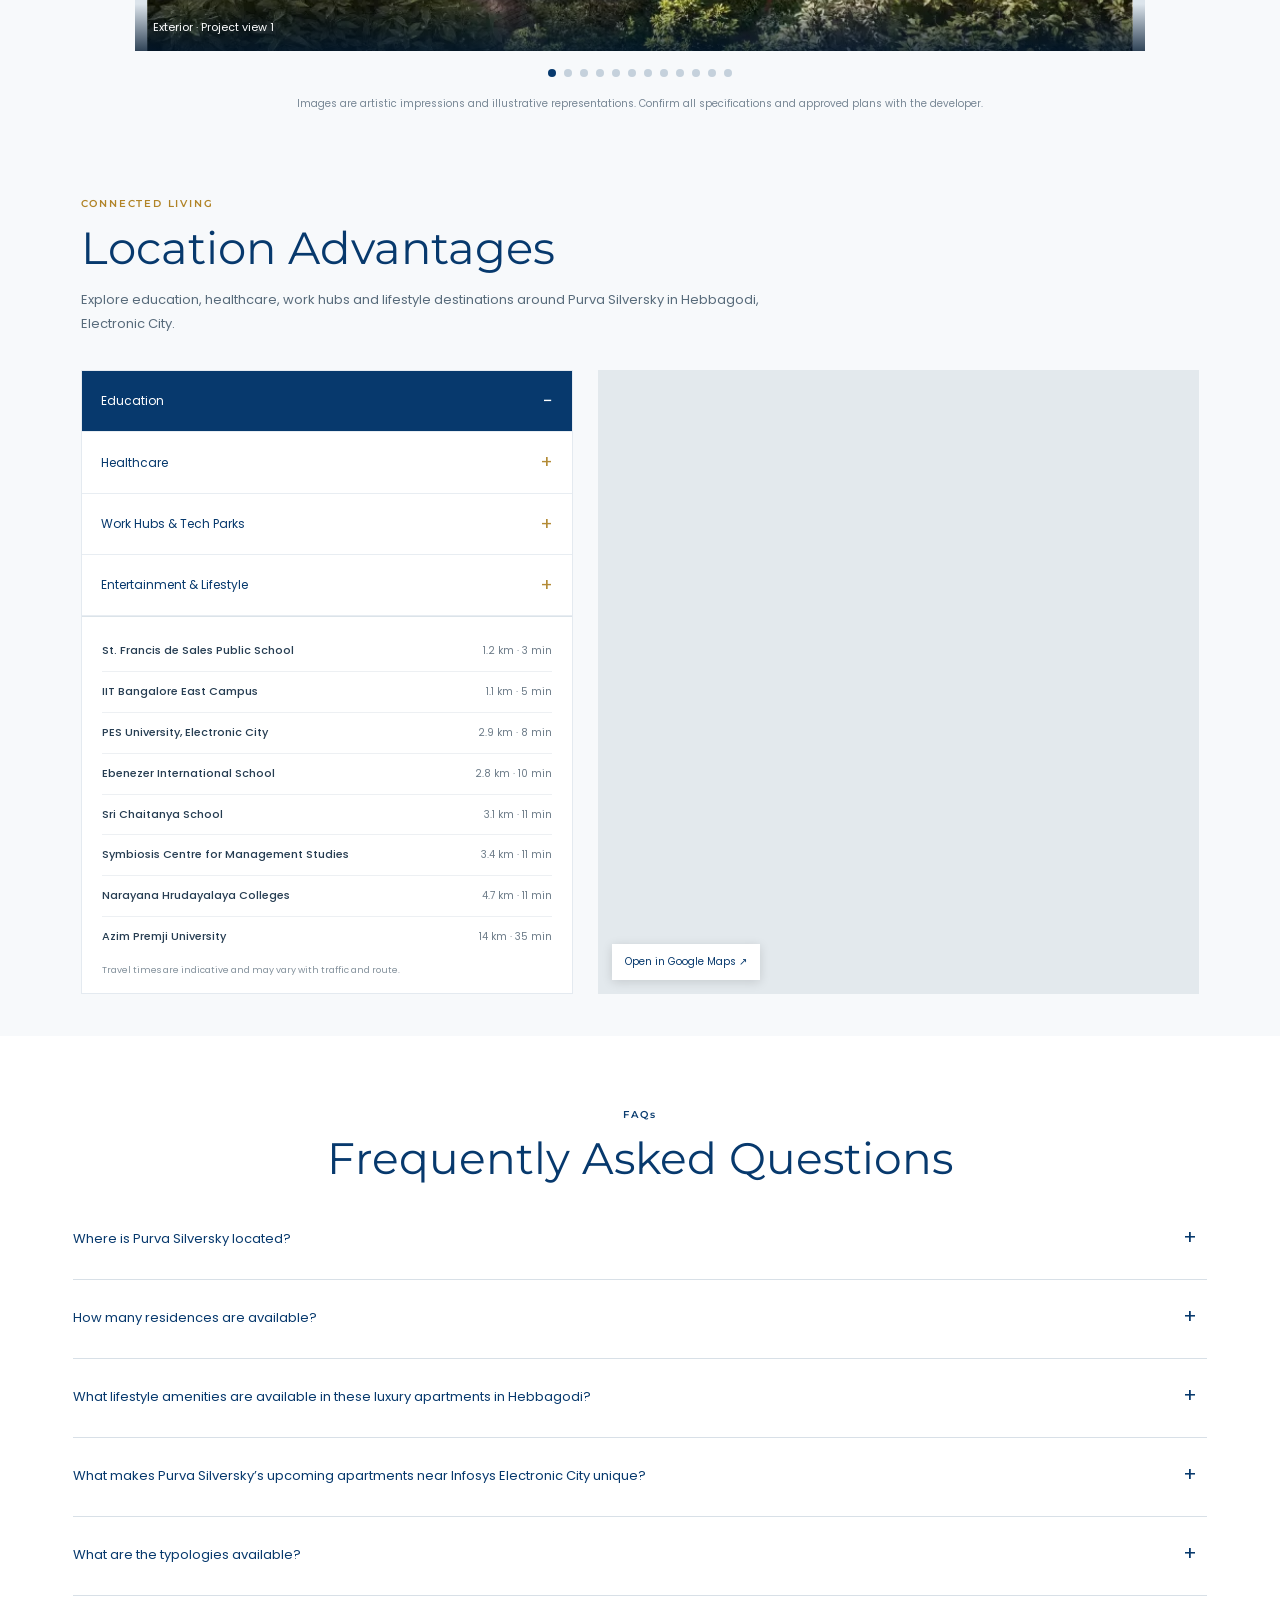
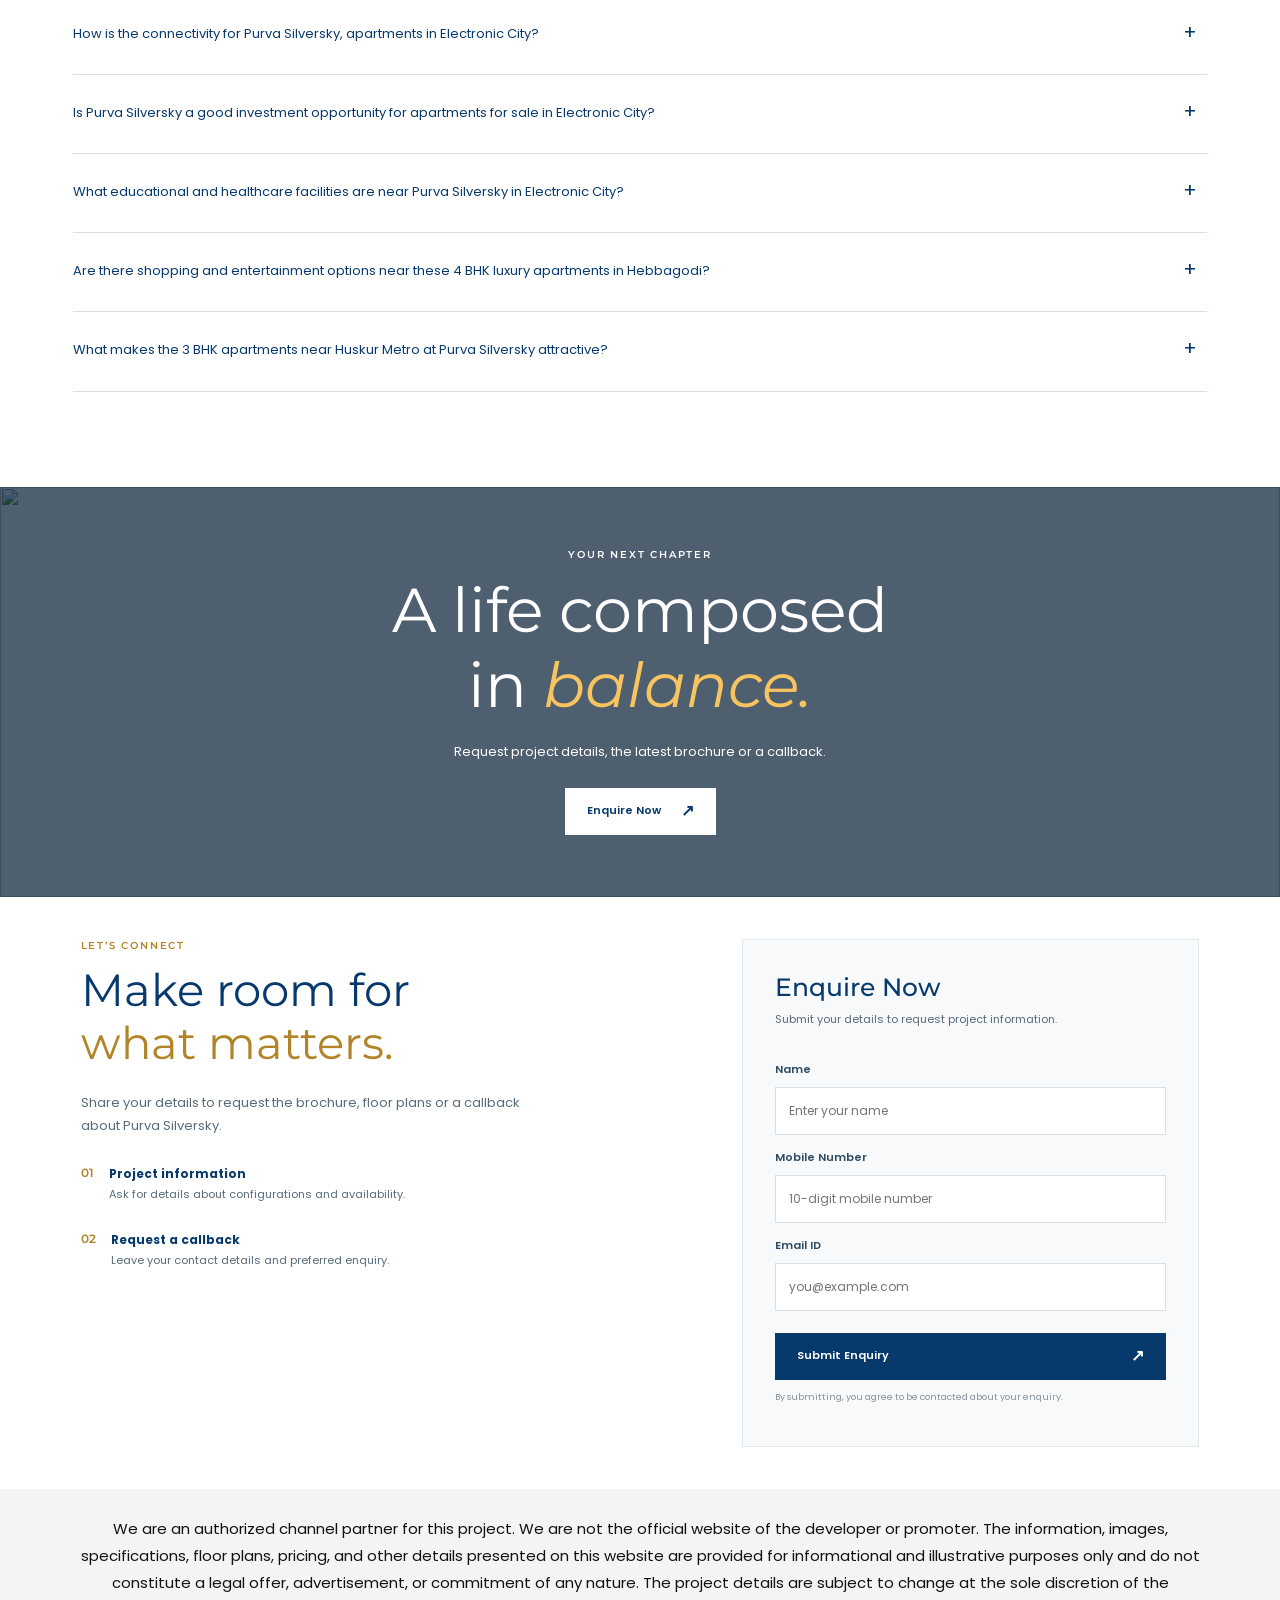
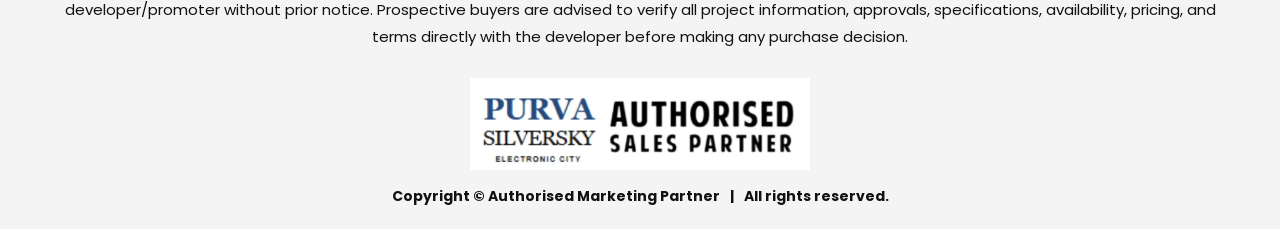
==== commit 825926c7: "Refresh gallery assets and lightbox cache" ====
--- a/index.html
+++ b/index.html
@@ -1,5 +1,5 @@
 <!doctype html>
-<html lang="en"><head><meta charset="utf-8"><meta name="viewport" content="width=device-width,initial-scale=1"><meta name="theme-color" content="#07396d"><meta name="description" content="Explore premium 3 &amp; 4 BHK apartments in Electronic City at Purva Silversky. Discover top-rated flats in South Bangalore. Book your dream home today."><title>3 &amp; 4 BHK Apartments for Sale in Electronic City | Purva Silversky</title><link rel="preconnect" href="https://fonts.googleapis.com"><link rel="preconnect" href="https://fonts.gstatic.com" crossorigin><link rel="preconnect" href="https://www.puravankara.com"><link href="https://fonts.googleapis.com/css2?family=Montserrat:wght@400;500;600;700&family=Poppins:wght@300;400;500;600;700&display=swap" rel="stylesheet"><link rel="stylesheet" href="style.css?v=mobile-viewport-fix-30"><link rel="canonical" href="https://purvankarasilversky.com/"></head><body>
+<html lang="en"><head><meta charset="utf-8"><meta name="viewport" content="width=device-width,initial-scale=1"><meta name="theme-color" content="#07396d"><meta name="description" content="Explore premium 3 &amp; 4 BHK apartments in Electronic City at Purva Silversky. Discover top-rated flats in South Bangalore. Book your dream home today."><title>3 &amp; 4 BHK Apartments for Sale in Electronic City | Purva Silversky</title><link rel="preconnect" href="https://fonts.googleapis.com"><link rel="preconnect" href="https://fonts.gstatic.com" crossorigin><link rel="preconnect" href="https://www.puravankara.com"><link href="https://fonts.googleapis.com/css2?family=Montserrat:wght@400;500;600;700&family=Poppins:wght@300;400;500;600;700&display=swap" rel="stylesheet"><link rel="stylesheet" href="style.css?v=gallery-image-refresh-36"><link rel="canonical" href="https://purvankarasilversky.com/"></head><body>
 <header class="header"><a class="logo" href="#home" aria-label="Purva Silversky Home"><img class="brand-logo" src="assets/authorised-sales-partner.webp.webp" alt="Purva Silversky Electronic City logo" loading="eager"></a><button class="menu-toggle" id="menuToggle" aria-label="Open menu" aria-expanded="false">☰</button><nav id="mainNav" aria-label="Main navigation"><a href="#home">Home</a><a href="#overview">Project Overview</a><a href="#features">Key Features</a><a href="#project-tour">Project Tour</a><a href="#amenities">Project Amenities</a><a href="#plans">Plans</a><a href="#projectGallery" data-scroll-target="projectGallery">Gallery</a><a href="#location">Location Advantages</a><a href="#contact">Contact Us</a><button class="btn btn-blue" data-enquire>Enquire Now</button></nav></header>
 <main><section class="hero" id="home"><img class="hero-bg active" id="heroSlideA" src="https://www.puravankara.com/_next/image?q=85&url=%2Fuploads%2FSide_Elevation_New_e481af257b.webp&w=2048" alt="Purva Silversky residential towers at opening" fetchpriority="high" loading="eager" decoding="async"><img class="hero-bg hero-bg-secondary" id="heroSlideB" src="assets/assetshero-aerial.webp.jpg" alt="Aerial view of the three Purva Silversky residential towers and landscaped grounds" loading="lazy" decoding="async"><div class="hero-overlay"></div><div class="hero-copy"><p class="eyebrow light">HEBBAGODI · ELECTRONIC CITY · BENGALURU</p><h1>Purva Silversky</h1><p class="hero-subtitle">Annual Flexible Payment Plan*</p><p class="hero-price">₹ 2.55 Cr* <span>Onwards</span></p><p class="hero-details">Electronic City, Bengaluru | 3 &amp; 4 BHK Homes</p><div class="hero-buttons"><button class="btn btn-white" data-enquire>Enquire Now <span>↗</span></button><button class="btn btn-ghost" data-enquire>Virtual Tour <span>↗</span></button></div></div><div class="hero-slide-controls" aria-label="Landing page image slides"><button type="button" class="hero-slide-dot active" data-hero-slide="0" aria-label="Show tower elevation image"></button><button type="button" class="hero-slide-dot" data-hero-slide="1" aria-label="Show aerial project image"></button></div><div class="hero-bottom"><span>6.99 Acres Approx.</span><span>356 Exclusive Homes</span><span>3 Towers</span><span>G+32 Floors</span></div></section>
 <section class="overview section" id="overview"><div class="overview-image"><img src="https://www.puravankara.com/_next/image?q=85&amp;url=https%3A%2F%2Fbackend.puravankara.com%2Fuploads%2FPurva_Silversky_Premium_Apartment_Living_in_Electronic_City_A_Buyer_s_Overview1_87bf3eaf56.webp&amp;w=1800" alt="Purva Silversky residential tower elevation" loading="lazy" onerror="this.onerror=null;this.src='https://bsmedia.business-standard.com/_media/bs/img/article/2026-02/19/full/20260219154353.jpg'"></div><div class="overview-copy"><p class="eyebrow">PURVA SILVERSKY</p><h2>Overview</h2><p>Purva Silversky is a luxury residential development in Hebbagodi, Electronic City, offering thoughtfully designed 3 and 4 BHK apartments for those who value space, calm, and contemporary living. Envisioned by Hafeez Contractor and spread across 6.99 acres, the development is planned to complement the rhythm of modern life, allowing work and home to coexist with ease.</p><p>With just 356 exclusive apartments, Purva Silversky reflects the advantage of low-density living in Bengaluru’s technology corridor. Landscaped green spaces, wellness-inspired amenities, and elegant architectural detailing create an address that feels open, composed, and quietly restorative.</p><p>Here, balance is experienced through everyday living in unhurried moments, generous spaces, and time that feels naturally your own. Here, balance isn’t an idea. It’s a way of living.</p><button class="btn btn-blue" data-enquire>DOWNLOAD BROCHURE <span>↗</span></button></div></section>
@@ -103,6 +103,6 @@
 </main>
 <button class="side-enquire" data-enquire>ENQUIRE NOW <span>↗</span></button>
 <div class="modal" id="enquiryModal" aria-hidden="true" role="dialog" aria-modal="true" aria-labelledby="formTitle"><div class="modal-backdrop" data-close></div><section class="modal-panel"><button class="modal-close" id="closeModal" aria-label="Close form">×</button><p class="eyebrow">PURVA SILVERSKY</p><h2 id="formTitle">Request a<br><em>callback.</em></h2><p class="form-intro">Fill in your details to request project information or a brochure.</p><form id="enquiryForm" action="https://formsubmit.co/peyyalashiva90@gmail.com" method="POST"><input type="hidden" name="_subject" value="New Purva Silversky website enquiry"><input type="hidden" name="_captcha" value="false"><input type="hidden" name="_template" value="table"><input type="hidden" name="_cc" value="kotamadhumohanreddy@gmail.com"><label for="fullName">Name</label><input id="fullName" name="name" type="text" placeholder="Enter your name" autocomplete="name" minlength="2" required><label for="mobile">Mobile Number</label><input id="mobile" name="mobile" type="tel" placeholder="10-digit mobile number" autocomplete="tel" inputmode="numeric" maxlength="10" pattern="[6-9][0-9]{9}" required><label for="email">Email ID</label><input id="email" name="email" type="email" placeholder="you@example.com" autocomplete="email" required><button class="btn btn-blue form-submit" type="submit">Submit Enquiry <span>↗</span></button><p class="form-privacy">By submitting, you agree to be contacted about your enquiry.</p><p class="form-status" id="formStatus" role="status" aria-live="polite"></p></form></section></div>
-<div class="video-modal" id="videoModal" aria-hidden="true" role="dialog" aria-modal="true" aria-label="Project video"><button class="video-close" id="closeVideo" aria-label="Close video">×</button><div class="video-frame-wrap"><iframe id="videoFrame" title="Purva Silversky project video" src="about:blank" allow="accelerometer; autoplay; clipboard-write; encrypted-media; gyroscope; picture-in-picture; web-share" referrerpolicy="strict-origin-when-cross-origin" allowfullscreen></iframe></div></div><script src="script.js?v=authorised-partner-logo-35"></script>
+<div class="video-modal" id="videoModal" aria-hidden="true" role="dialog" aria-modal="true" aria-label="Project video"><button class="video-close" id="closeVideo" aria-label="Close video">×</button><div class="video-frame-wrap"><iframe id="videoFrame" title="Purva Silversky project video" src="about:blank" allow="accelerometer; autoplay; clipboard-write; encrypted-media; gyroscope; picture-in-picture; web-share" referrerpolicy="strict-origin-when-cross-origin" allowfullscreen></iframe></div></div><script src="script.js?v=gallery-image-refresh-36"></script>
 <div class="floating-contact" aria-label="Contact Purva Silversky"><a class="floating-whatsapp" href="https://wa.me/917975252542" target="_blank" rel="noopener noreferrer" aria-label="Chat on WhatsApp at +91 7975252542" title="WhatsApp"><svg viewBox="0 0 24 24" aria-hidden="true"><path d="M20.5 11.8a8.5 8.5 0 0 1-12.6 7.4L3 20.5l1.3-4.7A8.5 8.5 0 1 1 20.5 11.8Z" fill="none" stroke="currentColor" stroke-width="1.8"/><path d="M8.5 8.1c.2-.5.5-.5.8-.5h.5c.2 0 .4.1.5.4l.7 1.6c.1.2.1.4-.1.6l-.5.6c-.2.2-.2.4 0 .6.5.9 1.2 1.5 2.1 1.9.2.1.4.1.6-.1l.7-.8c.2-.2.4-.2.7-.1l1.5.7c.3.1.4.3.4.5 0 .4-.2 1.1-.7 1.5-.5.4-1.1.6-1.8.5-1-.1-2.3-.7-3.6-1.8-1.4-1.2-2.3-2.7-2.5-3.7-.2-.7 0-1.4.3-1.9Z" fill="currentColor"/></svg></a><a class="floating-call" href="tel:+917975252542" aria-label="Call +91 7975252542" title="Call"><svg viewBox="0 0 24 24" aria-hidden="true"><path d="M6.6 3.8 9.3 3l2 4.8-2.1 1.6a15 15 0 0 0 5.4 5.4l1.6-2.1 4.8 2-.8 2.7a2 2 0 0 1-2.2 1.4C10.8 18 6 13.2 5.2 6a2 2 0 0 1 1.4-2.2Z" fill="none" stroke="currentColor" stroke-width="1.8" stroke-linejoin="round"/></svg></a></div>
 </body></html>
--- a/style.css
+++ b/style.css
@@ -488,3 +488,31 @@
   .plans-disclaimer,
   .amenities-disclaimer{font-size:11px}
 }
+
+/* Exterior and Interior gallery lightbox only */
+.gallery-main img{cursor:zoom-in}
+.gallery-lightbox{position:fixed;inset:0;z-index:11000;display:flex;align-items:center;justify-content:center;padding:64px 76px 76px;background:rgba(0,0,0,.92);opacity:0;visibility:hidden;pointer-events:none;transition:opacity .28s ease,visibility .28s ease}
+.gallery-lightbox.open{opacity:1;visibility:visible;pointer-events:auto}
+.gallery-lightbox-stage{width:100%;height:100%;display:flex;align-items:center;justify-content:center;overflow:hidden;touch-action:pan-x pan-y}
+.gallery-lightbox-stage img{display:block;max-width:100%;max-height:100%;width:auto;height:auto;object-fit:contain;transform:scale(.88);opacity:0;transition:transform .28s cubic-bezier(.2,.75,.25,1),opacity .28s ease;user-select:none;-webkit-user-drag:none}
+.gallery-lightbox.open .gallery-lightbox-stage img{transform:scale(var(--gallery-zoom,1));opacity:1}
+.gallery-lightbox-close{position:absolute;top:16px;right:24px;width:44px;height:44px;border:0;border-radius:50%;background:rgba(255,255,255,.13);color:#fff;font-size:34px;line-height:1;cursor:pointer;z-index:2}
+.gallery-lightbox-toolbar{position:absolute;top:20px;left:50%;transform:translateX(-50%);display:flex;align-items:center;gap:12px;color:#fff;z-index:2}
+.gallery-lightbox-toolbar button{width:38px;height:38px;border:1px solid rgba(255,255,255,.45);border-radius:50%;background:rgba(255,255,255,.12);color:#fff;font-size:25px;line-height:1;cursor:pointer}
+.gallery-lightbox-toolbar button:disabled{opacity:.35;cursor:not-allowed}
+.gallery-lightbox-toolbar span{min-width:48px;text-align:center;font:500 13px Arial,sans-serif}
+.gallery-lightbox-nav{position:absolute;top:50%;transform:translateY(-50%);width:46px;height:58px;border:0;border-radius:5px;background:rgba(255,255,255,.13);color:#fff;font-size:42px;line-height:1;cursor:pointer;z-index:2}
+.gallery-lightbox-prev{left:16px}.gallery-lightbox-next{right:16px}
+.gallery-lightbox-caption{position:absolute;bottom:20px;left:70px;right:70px;margin:0;text-align:center;color:#fff;font:500 13px Arial,sans-serif}
+body.gallery-lightbox-open{overflow:hidden}
+@media(max-width:760px){
+ .gallery-lightbox{padding:72px 12px 68px}
+ .gallery-lightbox-close{top:10px;right:10px;width:40px;height:40px}
+ .gallery-lightbox-toolbar{top:12px;gap:8px}
+ .gallery-lightbox-toolbar button{width:36px;height:36px}
+ .gallery-lightbox-nav{width:34px;height:46px;font-size:34px;background:rgba(0,0,0,.3)}
+ .gallery-lightbox-prev{left:4px}.gallery-lightbox-next{right:4px}
+ .gallery-lightbox-stage{overflow:hidden;touch-action:none}
+ .gallery-lightbox-caption{bottom:16px;left:48px;right:48px;font-size:12px}
+}
+@media(prefers-reduced-motion:reduce){.gallery-lightbox,.gallery-lightbox-stage img{transition:none!important}}
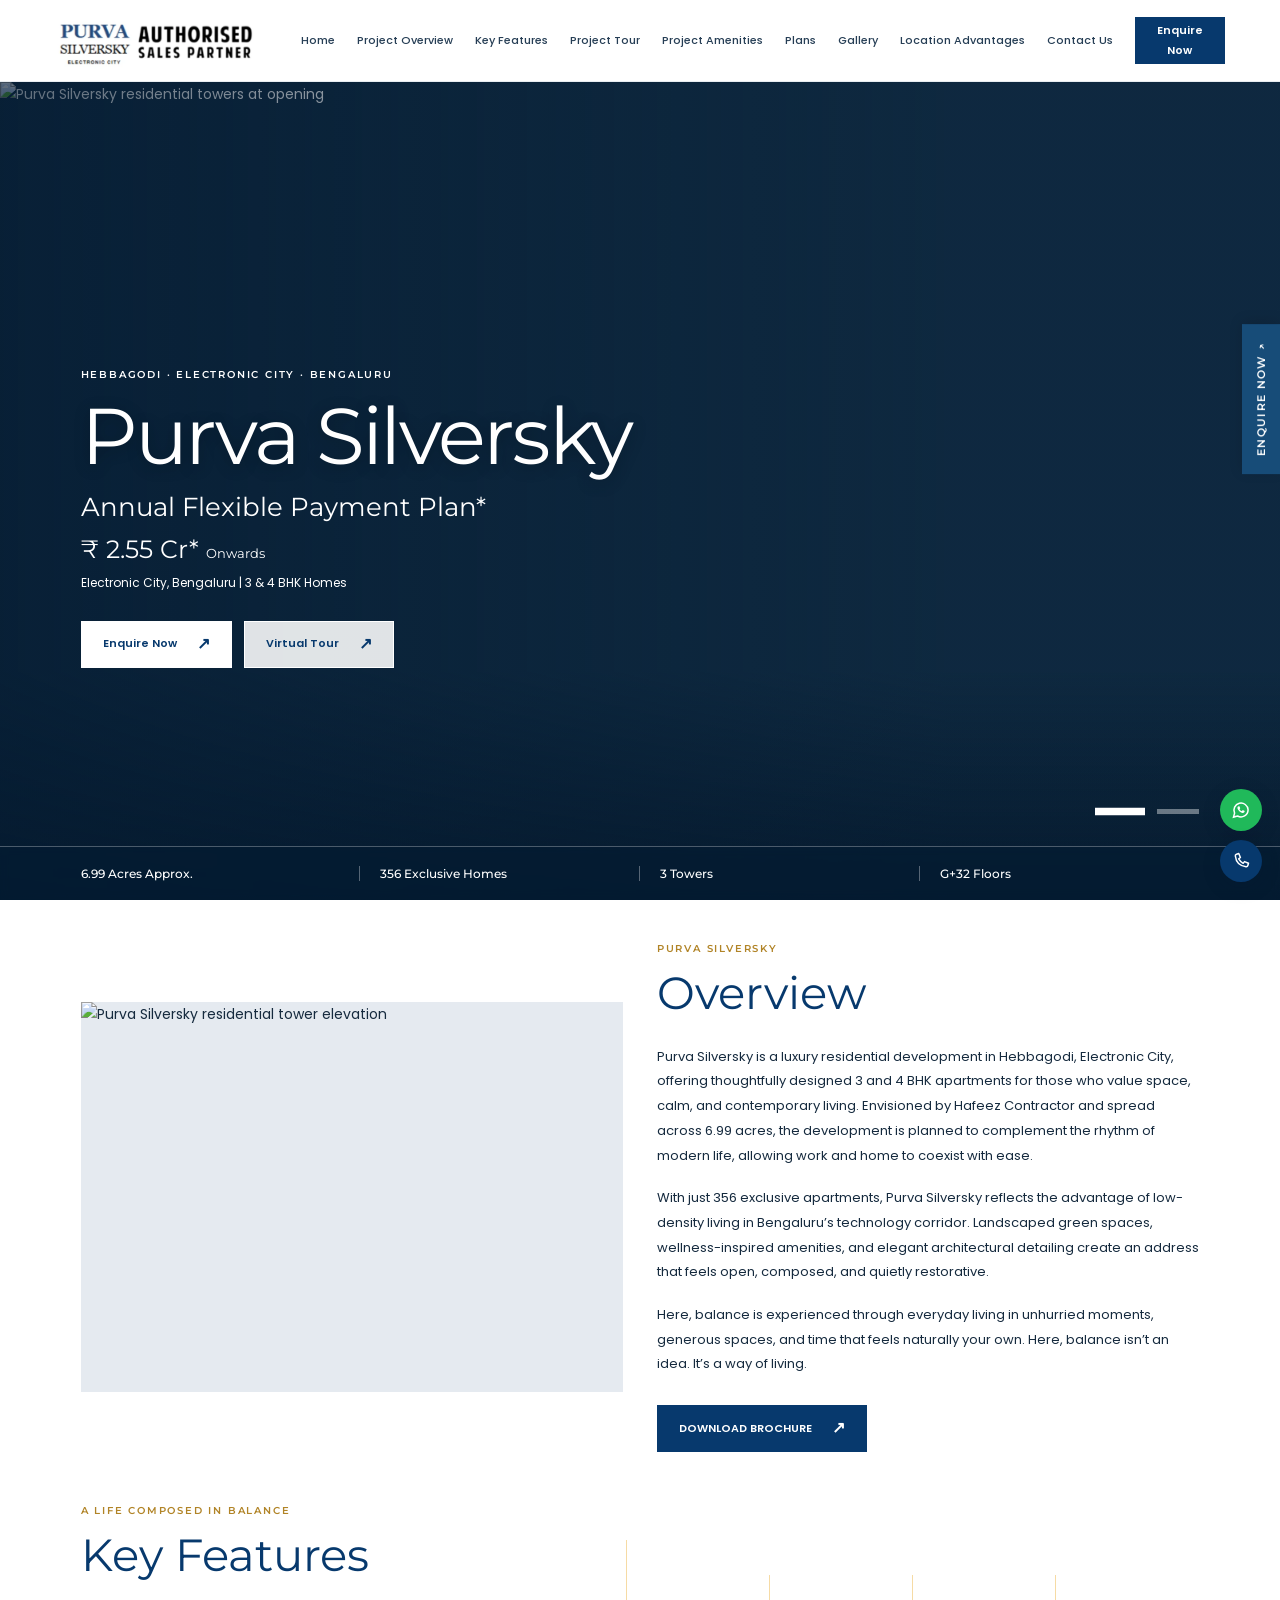
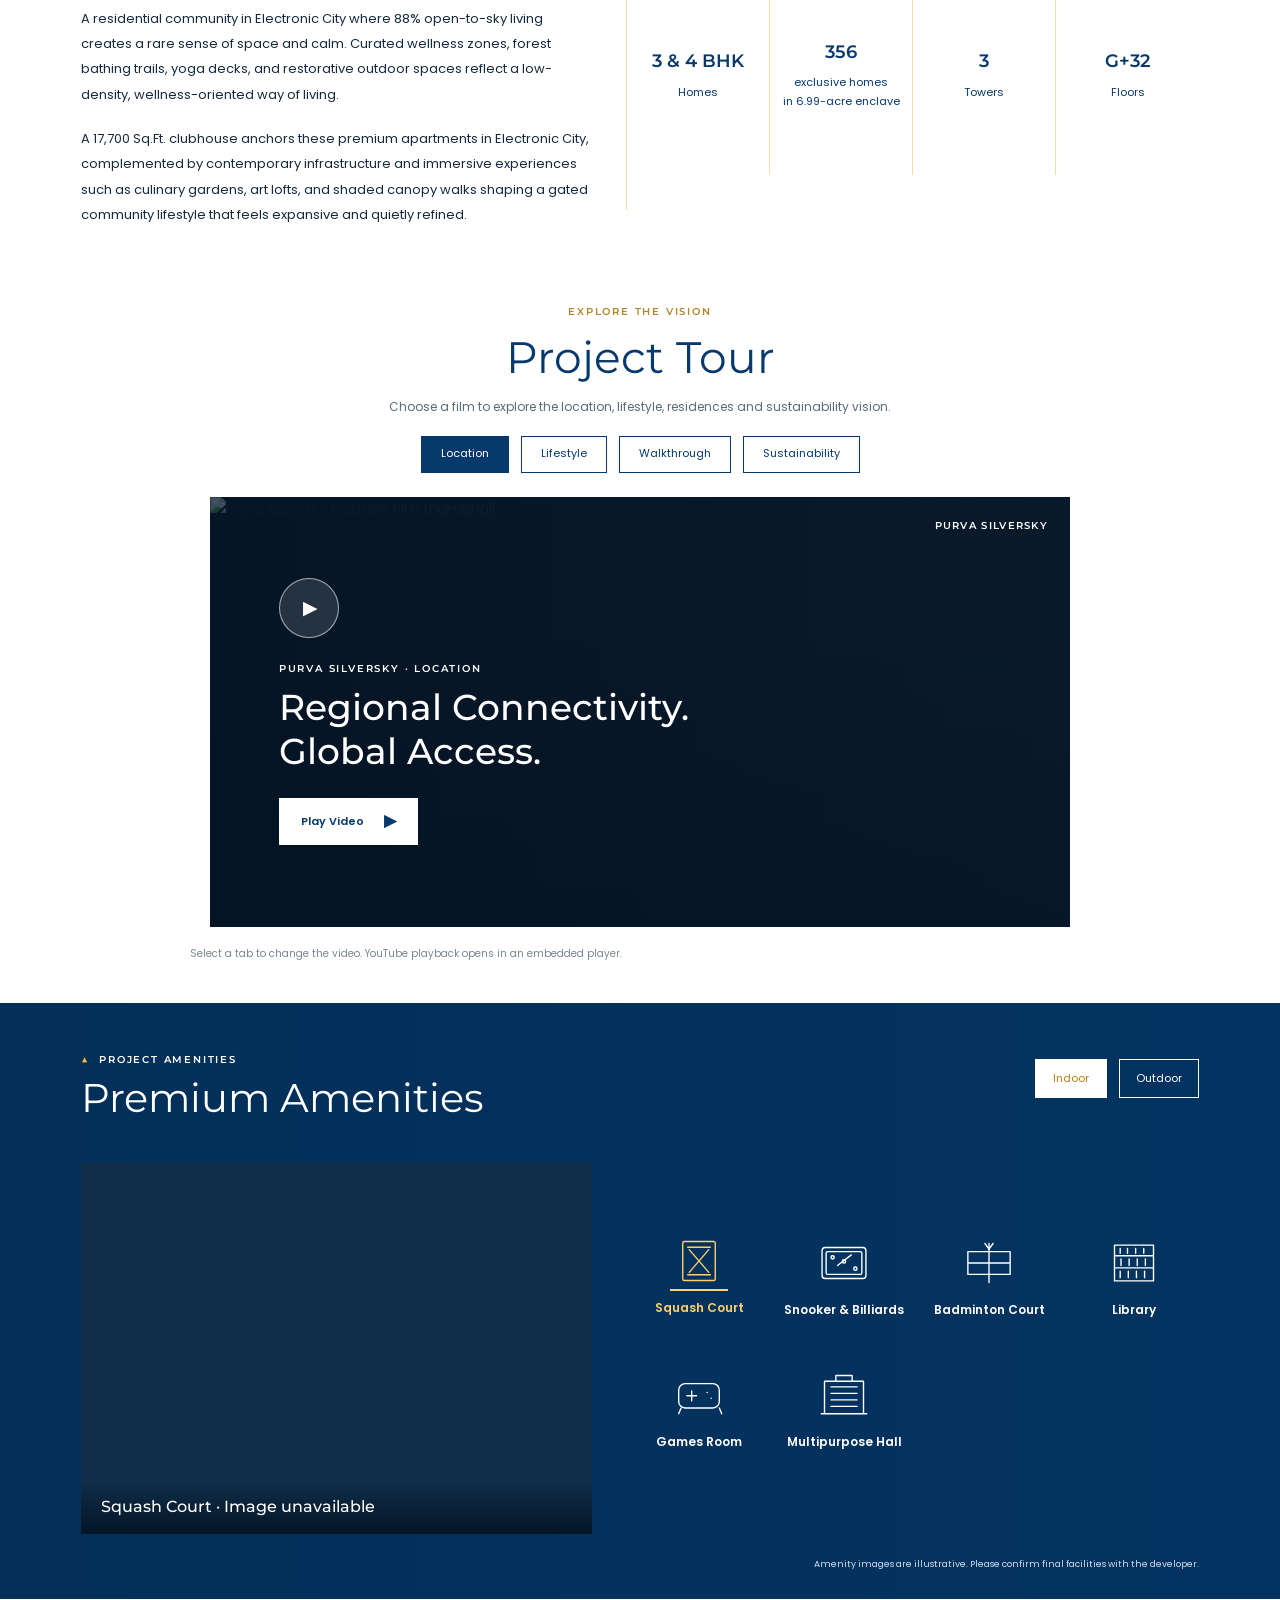
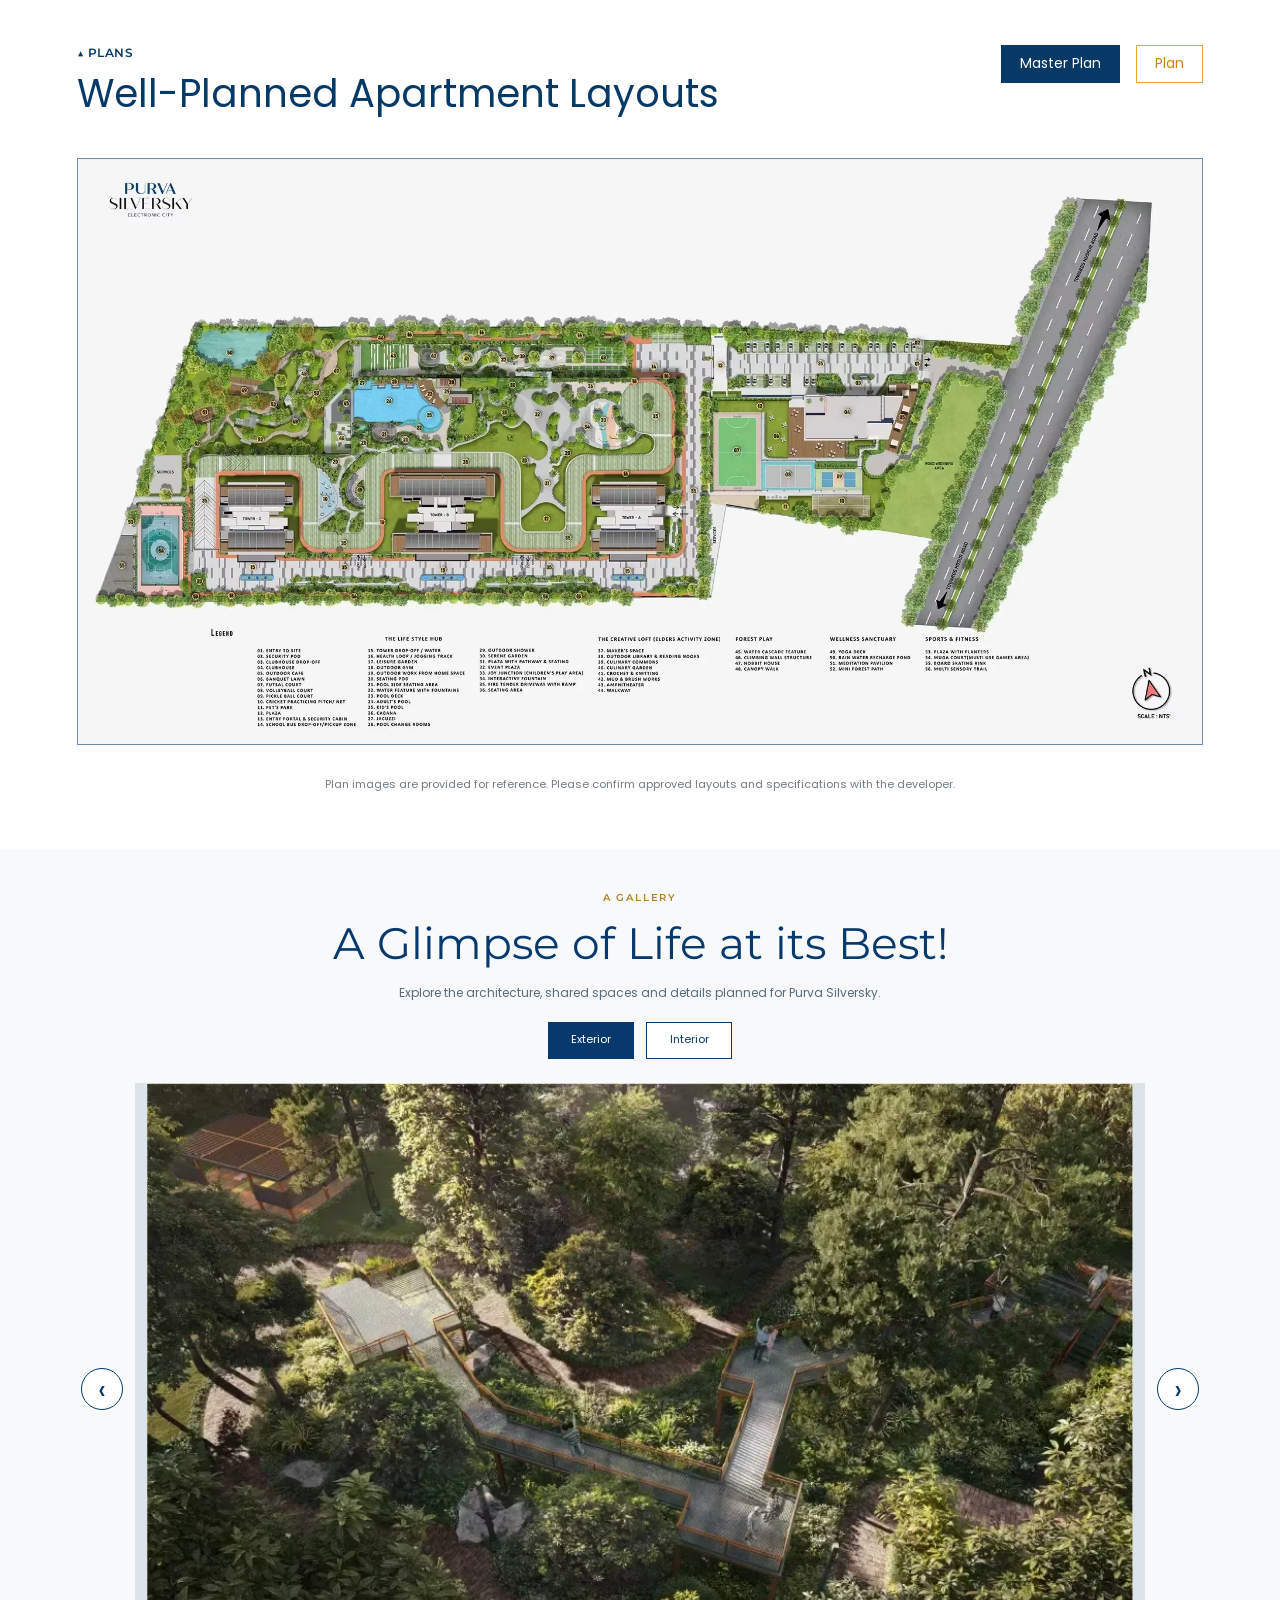
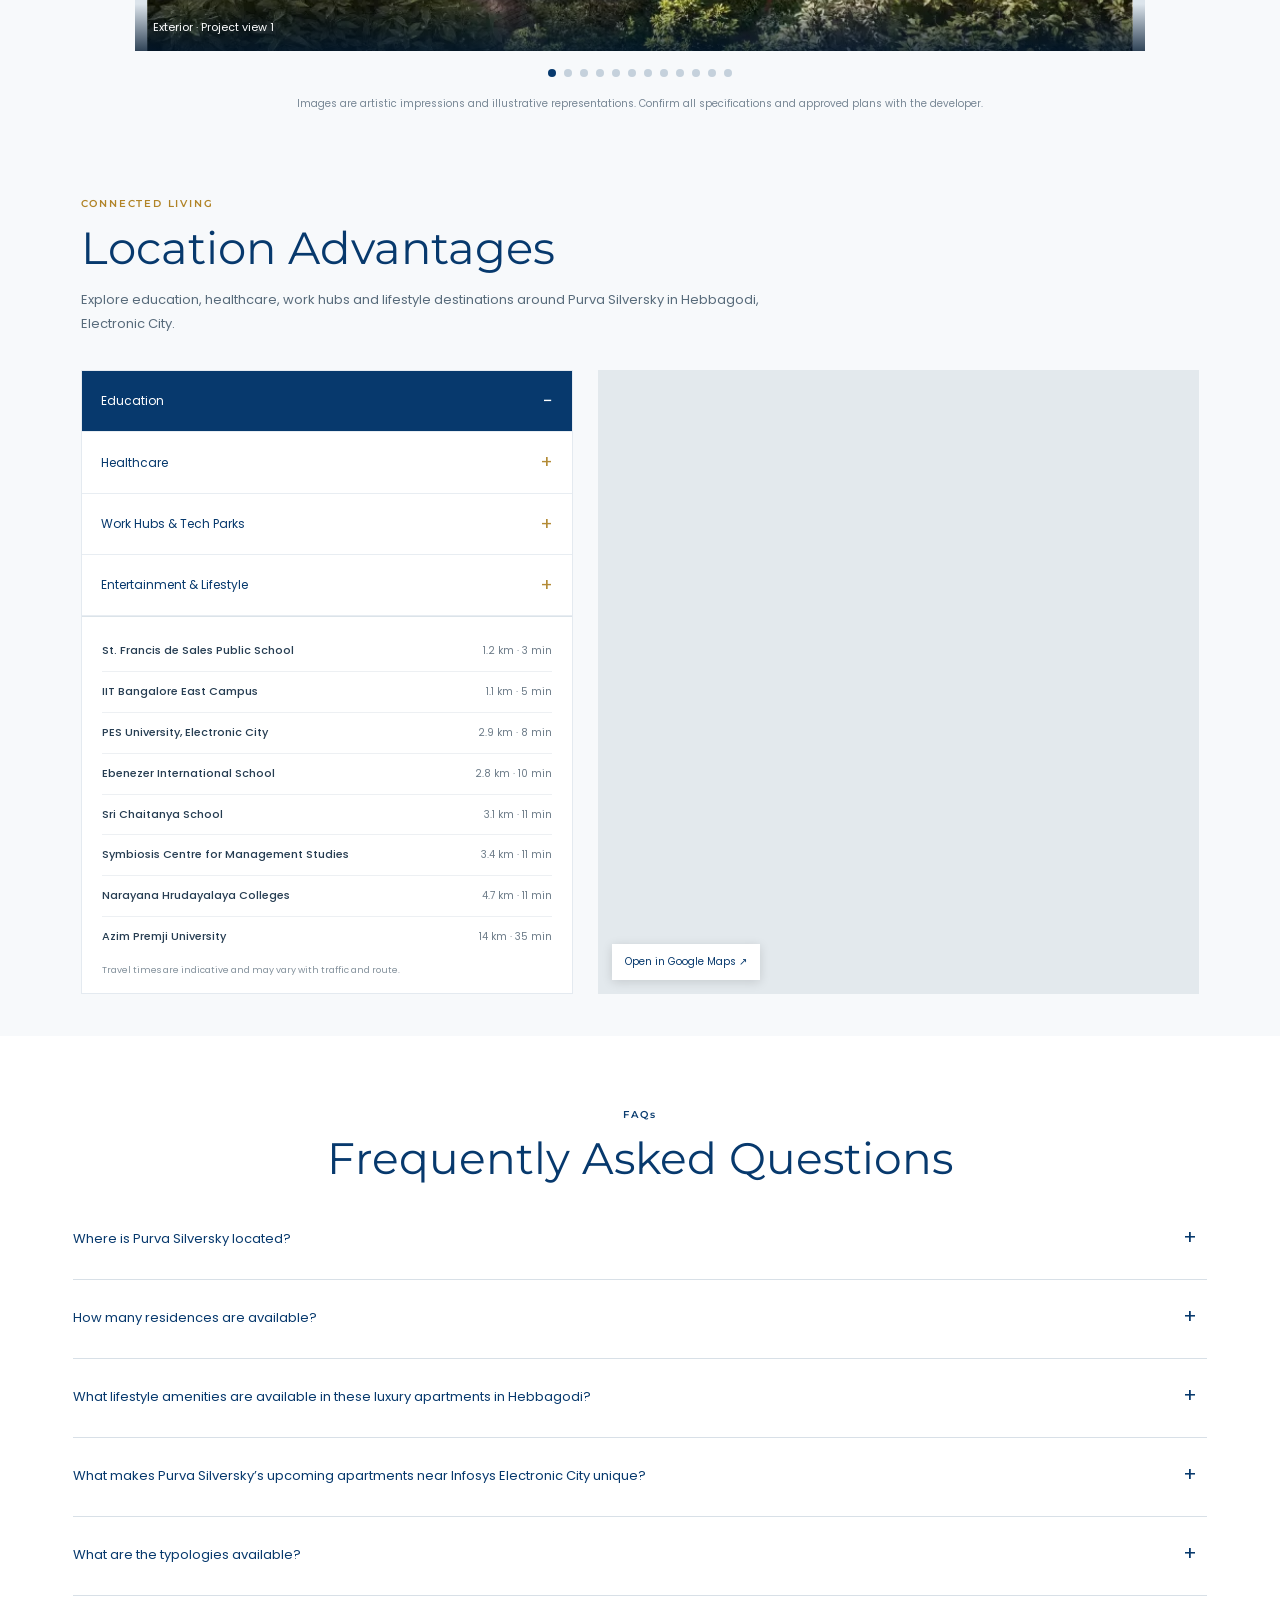
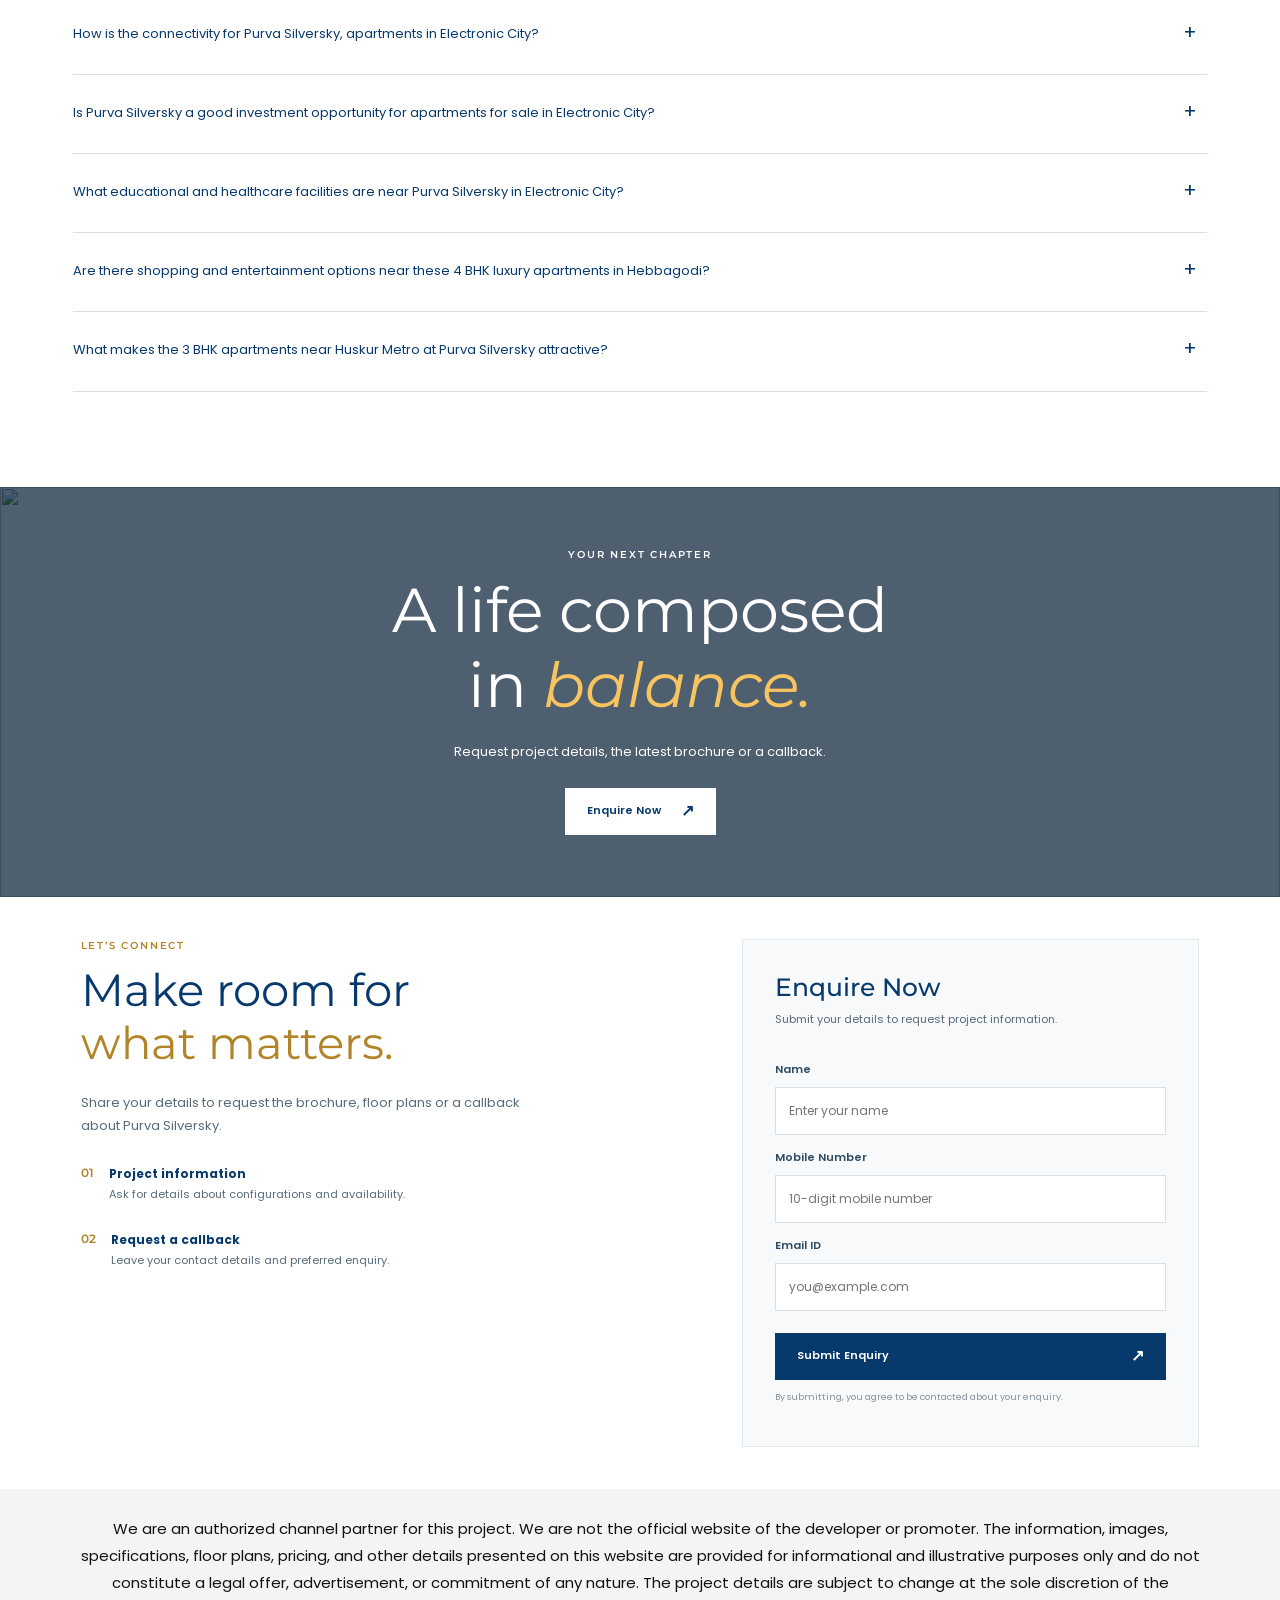
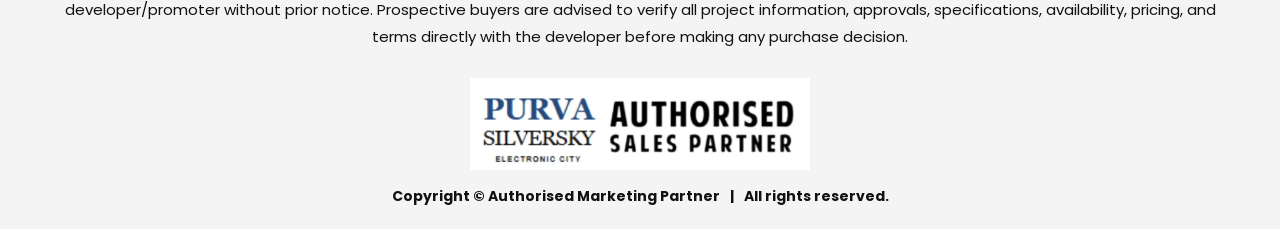
==== commit ac579fc9: "Refresh header stylesheet cache" ====
--- a/index.html
+++ b/index.html
@@ -1,5 +1,5 @@
 <!doctype html>
-<html lang="en"><head><meta charset="utf-8"><meta name="viewport" content="width=device-width,initial-scale=1"><meta name="theme-color" content="#07396d"><meta name="description" content="Explore premium 3 &amp; 4 BHK apartments in Electronic City at Purva Silversky. Discover top-rated flats in South Bangalore. Book your dream home today."><title>3 &amp; 4 BHK Apartments for Sale in Electronic City | Purva Silversky</title><link rel="preconnect" href="https://fonts.googleapis.com"><link rel="preconnect" href="https://fonts.gstatic.com" crossorigin><link rel="preconnect" href="https://www.puravankara.com"><link href="https://fonts.googleapis.com/css2?family=Montserrat:wght@400;500;600;700&family=Poppins:wght@300;400;500;600;700&display=swap" rel="stylesheet"><link rel="stylesheet" href="style.css?v=gallery-image-refresh-36"><link rel="canonical" href="https://purvankarasilversky.com/"></head><body>
+<html lang="en"><head><meta charset="utf-8"><meta name="viewport" content="width=device-width,initial-scale=1"><meta name="theme-color" content="#07396d"><meta name="description" content="Explore premium 3 &amp; 4 BHK apartments in Electronic City at Purva Silversky. Discover top-rated flats in South Bangalore. Book your dream home today."><title>3 &amp; 4 BHK Apartments for Sale in Electronic City | Purva Silversky</title><link rel="preconnect" href="https://fonts.googleapis.com"><link rel="preconnect" href="https://fonts.gstatic.com" crossorigin><link rel="preconnect" href="https://www.puravankara.com"><link href="https://fonts.googleapis.com/css2?family=Montserrat:wght@400;500;600;700&family=Poppins:wght@300;400;500;600;700&display=swap" rel="stylesheet"><link rel="stylesheet" href="style.css?v=header-logo-spacing-37"><link rel="canonical" href="https://purvankarasilversky.com/"></head><body>
 <header class="header"><a class="logo" href="#home" aria-label="Purva Silversky Home"><img class="brand-logo" src="assets/authorised-sales-partner.webp.webp" alt="Purva Silversky Electronic City logo" loading="eager"></a><button class="menu-toggle" id="menuToggle" aria-label="Open menu" aria-expanded="false">☰</button><nav id="mainNav" aria-label="Main navigation"><a href="#home">Home</a><a href="#overview">Project Overview</a><a href="#features">Key Features</a><a href="#project-tour">Project Tour</a><a href="#amenities">Project Amenities</a><a href="#plans">Plans</a><a href="#projectGallery" data-scroll-target="projectGallery">Gallery</a><a href="#location">Location Advantages</a><a href="#contact">Contact Us</a><button class="btn btn-blue" data-enquire>Enquire Now</button></nav></header>
 <main><section class="hero" id="home"><img class="hero-bg active" id="heroSlideA" src="https://www.puravankara.com/_next/image?q=85&url=%2Fuploads%2FSide_Elevation_New_e481af257b.webp&w=2048" alt="Purva Silversky residential towers at opening" fetchpriority="high" loading="eager" decoding="async"><img class="hero-bg hero-bg-secondary" id="heroSlideB" src="assets/assetshero-aerial.webp.jpg" alt="Aerial view of the three Purva Silversky residential towers and landscaped grounds" loading="lazy" decoding="async"><div class="hero-overlay"></div><div class="hero-copy"><p class="eyebrow light">HEBBAGODI · ELECTRONIC CITY · BENGALURU</p><h1>Purva Silversky</h1><p class="hero-subtitle">Annual Flexible Payment Plan*</p><p class="hero-price">₹ 2.55 Cr* <span>Onwards</span></p><p class="hero-details">Electronic City, Bengaluru | 3 &amp; 4 BHK Homes</p><div class="hero-buttons"><button class="btn btn-white" data-enquire>Enquire Now <span>↗</span></button><button class="btn btn-ghost" data-enquire>Virtual Tour <span>↗</span></button></div></div><div class="hero-slide-controls" aria-label="Landing page image slides"><button type="button" class="hero-slide-dot active" data-hero-slide="0" aria-label="Show tower elevation image"></button><button type="button" class="hero-slide-dot" data-hero-slide="1" aria-label="Show aerial project image"></button></div><div class="hero-bottom"><span>6.99 Acres Approx.</span><span>356 Exclusive Homes</span><span>3 Towers</span><span>G+32 Floors</span></div></section>
 <section class="overview section" id="overview"><div class="overview-image"><img src="https://www.puravankara.com/_next/image?q=85&amp;url=https%3A%2F%2Fbackend.puravankara.com%2Fuploads%2FPurva_Silversky_Premium_Apartment_Living_in_Electronic_City_A_Buyer_s_Overview1_87bf3eaf56.webp&amp;w=1800" alt="Purva Silversky residential tower elevation" loading="lazy" onerror="this.onerror=null;this.src='https://bsmedia.business-standard.com/_media/bs/img/article/2026-02/19/full/20260219154353.jpg'"></div><div class="overview-copy"><p class="eyebrow">PURVA SILVERSKY</p><h2>Overview</h2><p>Purva Silversky is a luxury residential development in Hebbagodi, Electronic City, offering thoughtfully designed 3 and 4 BHK apartments for those who value space, calm, and contemporary living. Envisioned by Hafeez Contractor and spread across 6.99 acres, the development is planned to complement the rhythm of modern life, allowing work and home to coexist with ease.</p><p>With just 356 exclusive apartments, Purva Silversky reflects the advantage of low-density living in Bengaluru’s technology corridor. Landscaped green spaces, wellness-inspired amenities, and elegant architectural detailing create an address that feels open, composed, and quietly restorative.</p><p>Here, balance is experienced through everyday living in unhurried moments, generous spaces, and time that feels naturally your own. Here, balance isn’t an idea. It’s a way of living.</p><button class="btn btn-blue" data-enquire>DOWNLOAD BROCHURE <span>↗</span></button></div></section>
--- a/style.css
+++ b/style.css
@@ -516,3 +516,14 @@
  .gallery-lightbox-caption{bottom:16px;left:48px;right:48px;font-size:12px}
 }
 @media(prefers-reduced-motion:reduce){.gallery-lightbox,.gallery-lightbox-stage img{transition:none!important}}
+
+
+/* Header spacing: move the combined brand mark left and keep clear space before navigation. */
+.header{justify-content:flex-start;column-gap:clamp(24px,3vw,48px)}
+.header .logo{flex:0 0 auto;margin-left:-18px;margin-right:0}
+.header nav{margin-left:auto;flex:0 1 auto}
+@media(max-width:760px){
+ .header{column-gap:12px}
+ .header .logo{margin-left:-8px}
+ .header nav{margin-left:0}
+}
